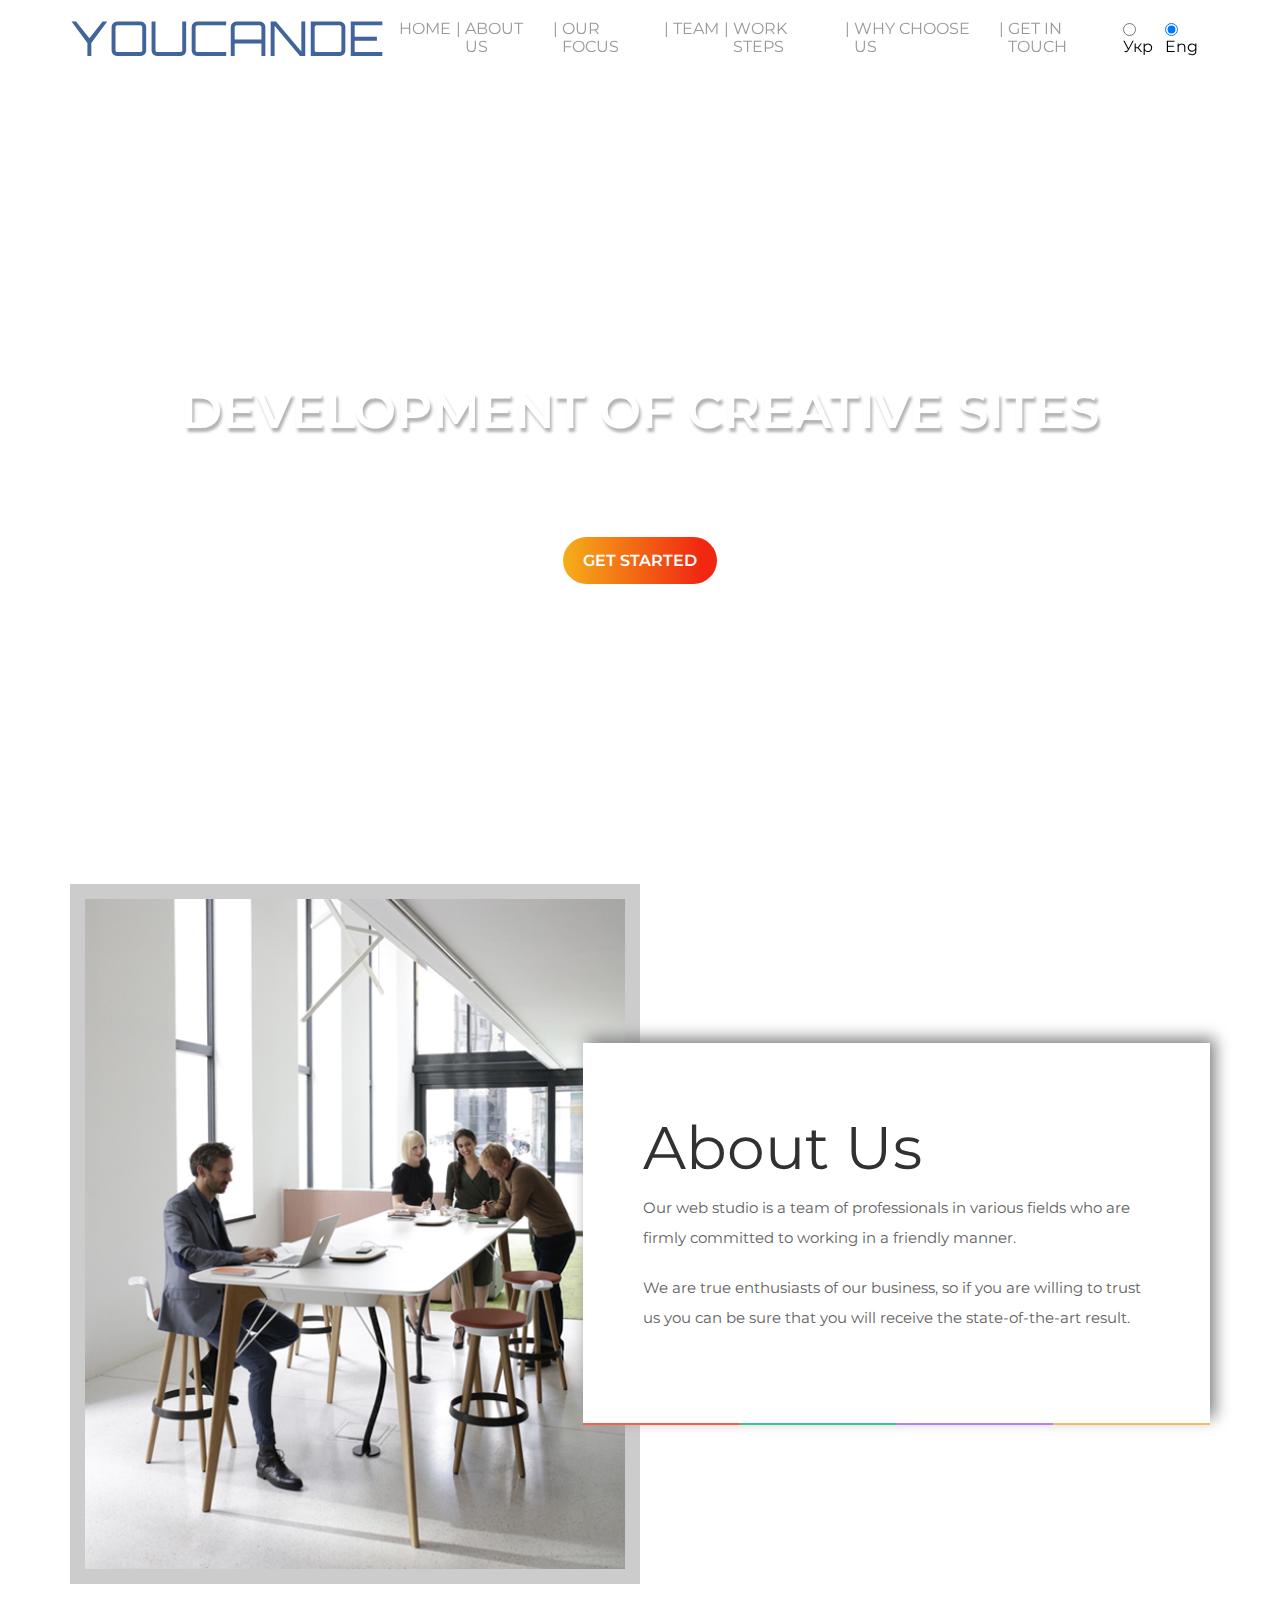
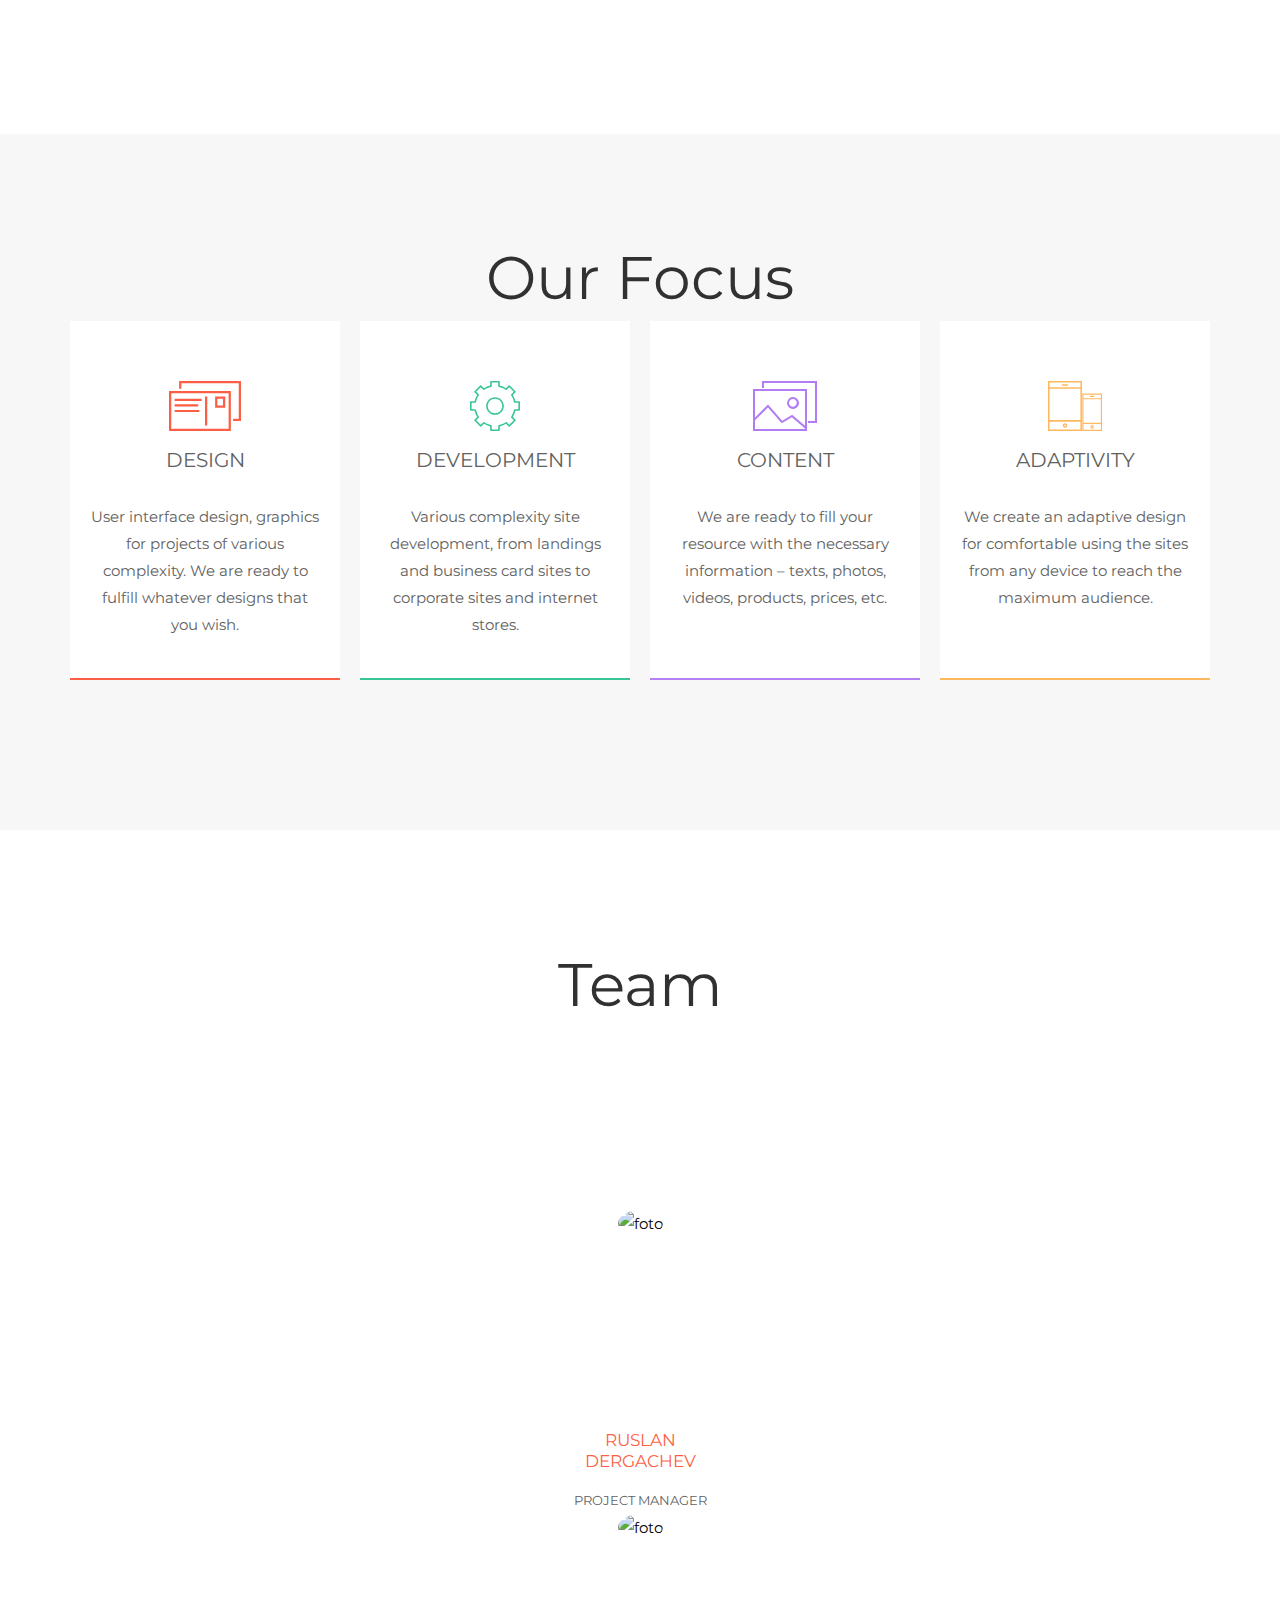
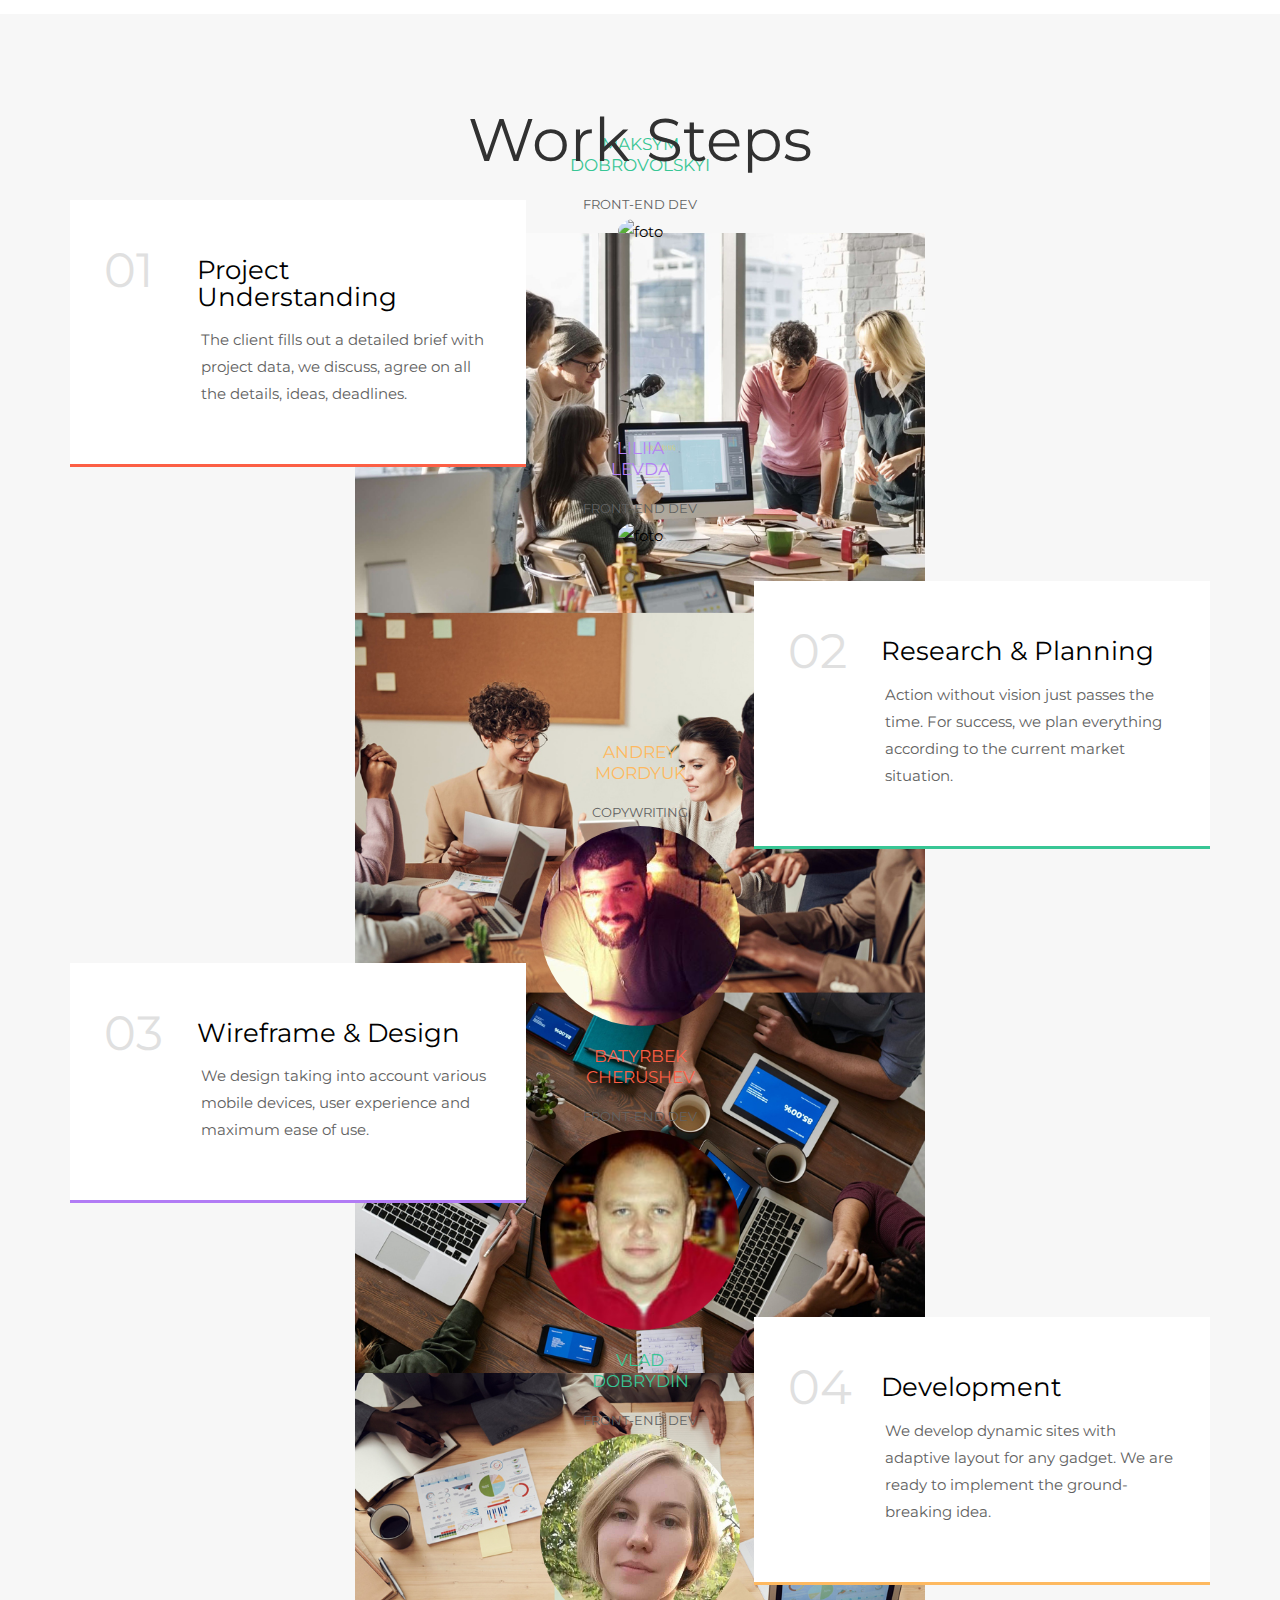
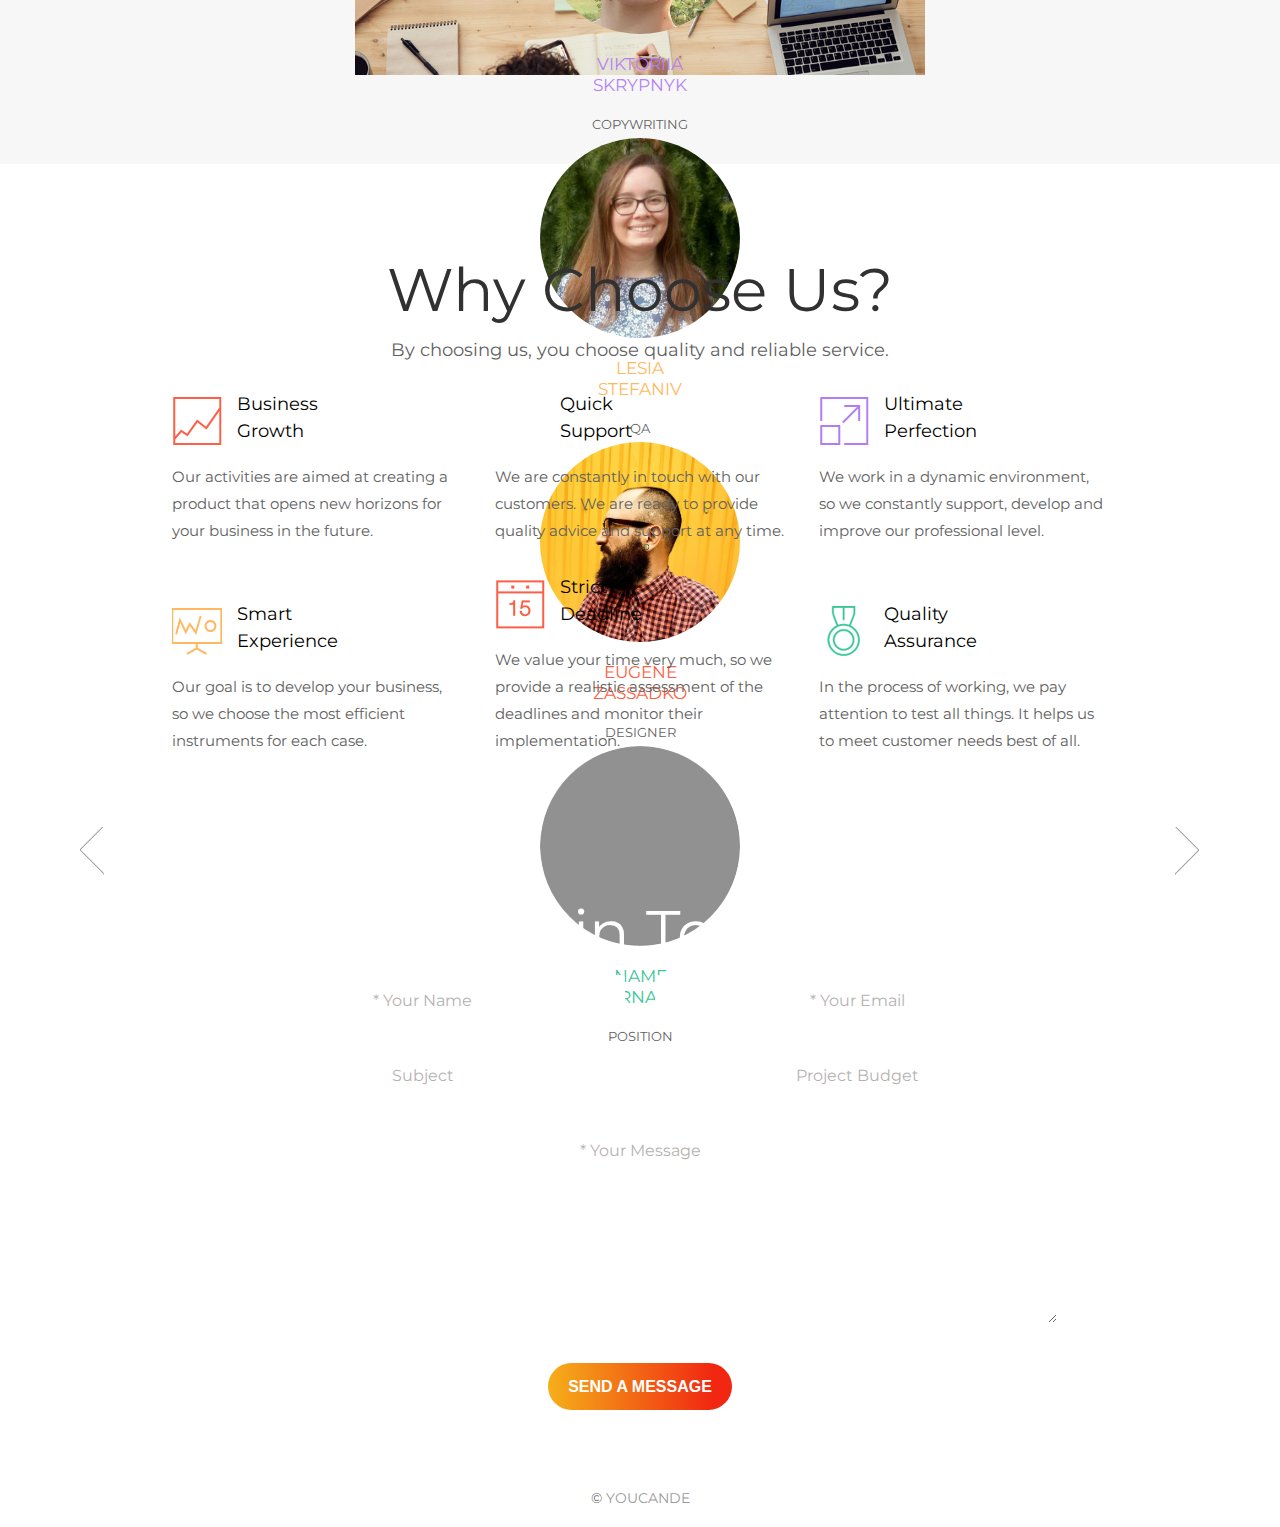
==== index.html @ f986f2fe "fix 0003 font-family capitalize" ====
<!DOCTYPE html>
<html lang="en">

<head>
  <meta charset="UTF-8" />
  <meta name="viewport" content="width=device-width, initial-scale=1.0" />
  <meta http-equiv="X-UA-Compatible" content="ie=edge" />
  <title>YOUCANDE</title>
  <link rel="shortcut icon" href="favicon.ico" type="images/x-icon">
  <link rel="apple-touch-icon" sizes="180x180" href="mobile_icons/apple-touch-icon.png">
  <!-- <link rel="icon" type="image/png" sizes="32x32" href="mobile_icons/favicon-32x32.png">
  <link rel="icon" type="image/png" sizes="16x16" href="mobile_icons/favicon-16x16.png"> -->
  <link rel="manifest" href="site.webmanifest">
  <link href="https://fonts.googleapis.com/css2?family=Orbitron&display=swap" rel="stylesheet">
  <link href="https://fonts.googleapis.com/css2?family=Montserrat:wght@400;600;700&display=swap" rel="stylesheet">  <link rel="stylesheet" href="css/reset.css" />
  <link rel="stylesheet" href="css/slick.css" />
  <link rel="stylesheet" href="css/style.css" />
  <link rel="stylesheet" href="css/media.css" />
</head>

<body>
  <div class="wrapper">
    <div class="content page-content">
      <header class="header">
        <div class="container">
          <div class="header__body">
            <a href="#home" class="header__logo">YOUCANDE</a>
            <div class="header__burger">
              <span></span>
            </div>
            <nav class="header__menu">
              <ul class="header__list">
                <div class="about__right__rainbow header__list--rainbow">
                  <div class="rinbow__row"></div>
                  <div class="rinbow__row"></div>
                  <div class="rinbow__row"></div>
                  <div class="rinbow__row"></div>
                </div>
                <li>
                  <a href="#home" class="header__link">
                    HOME
                  </a>
                </li>
                <li>
                  <a href="#about" class="header__link">
                    ABOUT US
                  </a>
                </li>
                <li>
                  <a href="#focus" class="header__link">
                    OUR FOCUS
                  </a>
                </li>
                <li>
                  <a href="#team" class="header__link">
                    TEAM
                  </a>
                </li>
                <li>
                  <a href="#worksteps" class="header__link">
                    WORK STEPS
                  </a>
                </li>
                <li>
                  <a href="#select" class="header__link">
                    WHY CHOOSE US
                  </a>
                </li>
                <li>
                  <a href="#order" class="header__link">
                    GET IN TOUCH
                  </a>
                </li>
                <label><input class="lang" type="radio" value="ua" name="lang">Укр</label>
                <label><input class="lang" type="radio" value="eng" name="lang" checked>Eng</label>
              </ul>
            </nav>
            <!-- <div class="changeLang">
                <select name="lang" id="">
                <option value="eng" selected>EN</option>
                <option value="ua">UA</option>
              </select> 
            </div> -->
          </div>
        </div>
      </header>
      <!-- ========================Home=============================================================================== -->
      <div class="home" id="home">
        <div class="home-container container">
          <div class="home-title">
            Development of creative Sites
          </div>
          <div class="home-button">
            <span class="started" data-name="order">get started</span>
          </div>
        </div>
      </div>
      <!-- ========================Home-End=============================================================================== -->

      <!-- ========================AboutUs (Ifenkiul)=============================================================================== -->
      <div class="about" id="about">
        <div class="container">
          <div class="about__row">
            <section class="about__left">
            </section>
            <section class="about__right">
              <div class="about__right__container">
                <div class="about__right__container-text">
                  <h2 class="title" data-js="about-title">About Us</h2>
                  <p data-js="about-p">Our web studio is a team of professionals in various fields who are firmly
                    committed to working in a friendly manner.</p>
                  <p data-js="about-p">We are true enthusiasts of our business, so if you are willing to trust us you
                    can be sure that you will receive the state-of-the-art result.</p>
                </div>
              </div>
              <div class="about__right__rainbow">
                <div class="rinbow__row"></div>
                <div class="rinbow__row"></div>
                <div class="rinbow__row"></div>
                <div class="rinbow__row"></div>
              </div>
            </section>
          </div>
        </div>
      </div>
      <!-- ========================AboutUs-End (Ifeniul)============================================================================ -->
      <!-- ========================OurFocus============================================================================ -->
      <div class="focus" id="focus">
        <div class="container">
          <div class="focus__top">
            <h2 class="title" data-js="focus-title">Our Focus</h2>
            <!--            <p>We understand your requirement and provide quality works.</p>-->
          </div>
          <div class="focus__bottom">
            <section class="focus__bottom-item first">
              <div class="focus__bottom-photo">
                <img src="img/focus_01.svg" alt="Focus image">
              </div>
              <h3>DESIGN</h3>
              <p>User interface design, graphics for projects of various complexity. We are ready to fulfill whatever
                designs that you wish.</p>
            </section>
            <section class="focus__bottom-item second">
              <div class="focus__bottom-photo">
                <img src="img/focus_02.svg" alt="Focus image">
              </div>
              <h3>DEVELOPMENT</h3>
              <p>Various complexity site development, from landings and business card sites to corporate sites and
                internet stores.</p>
            </section>
            <section class="focus__bottom-item third">
              <div class="focus__bottom-photo">
                <img src="img/focus_03.svg" alt="Focus image">
              </div>
              <h3>CONTENT</h3>
              <p>We are ready to fill your resource with the necessary information – texts, photos, videos, products,
                prices, etc.</p>
            </section>
            <section class="focus__bottom-item forth">
              <div class="focus__bottom-photo">
                <img src="img/focus_04.svg" alt="Focus image">
              </div>
              <h3>ADAPTIVITY</h3>
              <p>We create an adaptive design for comfortable using the sites from any device to reach the maximum
                audience.</p>
            </section>
          </div>
        </div>
      </div>
      <!-- ========================OurFocus-End============================================================================ -->

      <!-- ========================Team==================================================================================== -->
      <div class="team" id="team">
        <div class="container">
          <div class="team__inner">
            <div class="team__inner-title title">Team</div>
            <!-- <div class="team__inner-slog">SLOGAN SLOGAN SLOGAN SLOGAN SLOGAN SLOGAN SLOGAN SLOGAN</div> -->
          </div>
          <div class="slider__team">
            <div class="slider__team-item">
              <div class="slider__team-foto"><img src="img/team/PM-Ruslan.jpg" width="200" height="200" alt="foto">
              </div>
              <div class="slider__team-name slider__team-name-red">
                <div class="slider__team-name--firstname">Ruslan</div>
                <div class="slider__team-name--surname">Dergachev</div>
              </div>
              <div class="slider__team-position">project manager</div>
            </div>
            <div class="slider__team-item">
              <div class="slider__team-foto"><img src="img/team/fed-Maksym.jpg" width="200" height="200" alt="foto">
              </div>
              <div class="slider__team-name slider__team-name-green">
                <div class="slider__team-name--firstname">Maksym</div>
                <div class="slider__team-name--surname">Dobrovolskyi</div>
              </div>
              <div class="slider__team-position">front-end dev</div>
            </div>
            <div class="slider__team-item">
              <div class="slider__team-foto"><img src="img/team/fed-Liliia.jpg" width="200" height="200" alt="foto">
              </div>
              <div class="slider__team-name slider__team-name-purple">
                <div class="slider__team-name--firstname">Liliia</div>
                <div class="slider__team-name--surname">Levda</div>
              </div>
              <div class="slider__team-position">front-end dev</div>
            </div>
            <div class="slider__team-item">
              <div class="slider__team-foto"><img src="img/team/cpw-Andrey_Mordyuk.jpg" width="200" height="200"
                  alt="foto"></div>
              <div class="slider__team-name slider__team-name-orange">
                <div class="slider__team-name--firstname">Andrey</div>
                <div class="slider__team-name--surname">Mordyuk</div>
              </div>
              <div class="slider__team-position">copywriting</div>
            </div>
            <div class="slider__team-item">
              <div class="slider__team-foto"><img src="img/team/fed-BATYRBEK_CHERUSHEV.jpg" width="200" height="200"
                  alt="foto"></div>
              <div class="slider__team-name slider__team-name-red">
                <div class="slider__team-name--firstname">BATYRBEK</div>
                <div class="slider__team-name--surname">CHERUSHEV</div>
              </div>
              <div class="slider__team-position">front-end dev</div>
            </div>
            <div class="slider__team-item">
              <div class="slider__team-foto"><img src="img/team/fed-Vlad_Dobrydin.jpg" width="200" height="200"
                  alt="foto"></div>
              <div class="slider__team-name slider__team-name-green">
                <div class="slider__team-name--firstname">Vlad</div>
                <div class="slider__team-name--surname">Dobrydin</div>
              </div>
              <div class="slider__team-position">front-end dev</div>
            </div>
            <div class="slider__team-item">
              <div class="slider__team-foto"><img src="img/team/cpw-Viktoria_Sk.jpg" width="200" height="200"
                  alt="foto"></div>
              <div class="slider__team-name slider__team-name-purple">
                <div class="slider__team-name--firstname">VIKTORIIA</div>
                <div class="slider__team-name--surname">SKRYPNYK</div>
              </div>
              <div class="slider__team-position">copywriting</div>
            </div>
            <div class="slider__team-item">
              <div class="slider__team-foto"><img src="img/team/qa-Lesia_Stefaniv.jpg" width="200" height="200"
                  alt="foto"></div>
              <div class="slider__team-name slider__team-name-orange">
                <div class="slider__team-name--firstname">Lesia</div>
                <div class="slider__team-name--surname">Stefaniv</div>
              </div>
              <div class="slider__team-position">qa</div>
            </div>
            <div class="slider__team-item">
              <div class="slider__team-foto"><img src="img/team/des-Eugène_Zassadko.jpg" width="200" height="200"
                  alt="foto"></div>
              <div class="slider__team-name slider__team-name-red">
                <div class="slider__team-name--firstname">Eugène</div>
                <div class="slider__team-name--surname">Zassadko</div>
              </div>
              <div class="slider__team-position">designer</div>
            </div>
            <div class="slider__team-item">
              <div class="slider__team-foto"><img src="img/team/team_foto.png" width="200" height="200" alt="foto">
              </div>
              <div class="slider__team-name slider__team-name-green">
                <div class="slider__team-name--firstname">NAME</div>
                <div class="slider__team-name--surname">SURNAME</div>
              </div>
              <div class="slider__team-position">POSITION</div>
            </div>
          </div>
          <div class="slick-arrow">
            <button class="button-arrow-prev">
            </button>
            <button class="button-arrow-next">
            </button>
          </div>
        </div>
      </div>
      <!-- ========================Team-End================================================================================= -->

      <!-- ========================WorkSteps================================================================================= -->
      <div class="worksteps bg_grey_fon">
        <div class="container">
          <h2 class="title" data-js="step-title">Work Steps</h2>
          <!--          <p>We understand your requirement and provide quality works.</p>-->
          <div class="ws_content">
            <div class="text_blocks">
              <div class="wrap_tb bg1" id="worksteps">
                <picture>
                  <source srcset="img/compressed/workSt_1-min.jpg" media="(max-width:991.98px)">
                  <img src="img/workSt_1.jpg" />
                </picture>
                <div class="block b_red centBlock">
                  <div class="numb left blockMobile stepNumbMobile">01</div>
                  <div class="title_bl right blockMobile">Project Understanding</div>
                  <div class="clearfix"></div>
                  <div class="descr right">
                    The client fills out a detailed brief with project data, we discuss, agree on all the details,
                    ideas, deadlines.
                  </div>
                  <div class="clearfix"></div>
                </div>
              </div>
              <div class="clearfix"></div>
              <div class="wrap_tb bg2">
                <picture>
                  <source srcset="img/compressed/workSt_2-min.jpg" media="(max-width:991.98px)">
                  <img src="img/workSt_2.jpg" />
                </picture>
                <div class="block right b_green centBlock">
                  <div class="numb left blockMobile stepNumbMobile">02</div>
                  <div class="title_bl right blockMobile">Research & Planning</div>
                  <div class="clearfix"></div>
                  <div class="descr right">
                    Action without vision just passes the time. For success, we plan everything according to the current
                    market situation.
                  </div>
                  <div class="clearfix"></div>
                </div>
              </div>
              <div class="clearfix"></div>
              <div class="wrap_tb bg3">
                <picture>
                  <source srcset="img/compressed/workSt_3-min.jpg" media="(max-width:991.98px)">
                  <img src="img/workSt_3.jpg" />
                </picture>
                <div class="block b_blue centBlock">
                  <div class="numb left blockMobile stepNumbMobile">03</div>
                  <div class="title_bl right blockMobile">Wireframe & Design</div>
                  <div class="clearfix"></div>
                  <div class="descr right">
                    We design taking into account various mobile devices, user experience and maximum ease of use.
                  </div>
                  <div class="clearfix"></div>
                </div>
              </div>
              <div class="clearfix"></div>
              <div class="wrap_tb bg4">
                <picture>
                  <source srcset="img/compressed/workSt_4-min.jpg" media="(max-width:991.98px)">
                  <img src="img/workSt_4.jpg" />
                </picture>
                <div class="block right b_orange centBlock">
                  <div class="numb left blockMobile stepNumbMobile">04</div>
                  <div class="title_bl right blockMobile">Development</div>
                  <div class="clearfix"></div>
                  <div class="descr right">
                    We develop dynamic sites with adaptive layout for any gadget. We are ready to implement the
                    ground-breaking idea.
                  </div>
                  <div class="clearfix"></div>
                </div>
                <div class="clearfix"></div>
              </div>
            </div>
          </div>
        </div>
      </div>
      <!-- ========================WorkSteps-End============================================================================= -->

      <!-- ========================WhySelectUs=============================================================================== -->
      <div class="worksteps" id="select">
        <div class="container">
          <h2 class="title" data-js="select-title">Why Choose Us?</h2>
          <p data-js="select-description">By choosing us, you choose quality and reliable service.</p>
          <div class="why_content">
            <div class="blockW">
              <div class="icon bgBsn"></div>
              <div class="titleW">Business<br />Growth</div>
              <div class="clearfix"></div>
              <div class="descrW">
                Our activities are aimed at creating a product that opens new horizons for your business in the future.
              </div>
            </div>
            <div class="blockW">
              <div class="icon bgUnl"></div>
              <div class="titleW">Quick<br />Support</div>
              <div class="clearfix"></div>
              <div class="descrW">
                We are constantly in touch with our customers. We are ready to provide quality advice and support at any
                time.
              </div>
            </div>
            <div class="blockW">
              <div class="icon bgUlt"></div>
              <div class="titleW">Ultimate<br />Perfection</div>
              <div class="clearfix"></div>
              <div class="descrW">
                We work in a dynamic environment, so we constantly support, develop and improve our professional level.
              </div>
            </div>
            <div class="blockW">
              <div class="icon bgSmr"></div>
              <div class="titleW">Smart<br />Experience</div>
              <div class="clearfix"></div>
              <div class="descrW">
                Our goal is to develop your business, so we choose the most efficient instruments for each case.
              </div>
            </div>
            <div class="blockW">
              <div class="icon bgStr"></div>
              <div class="titleW">Strict<br />Deadline</div>
              <div class="clearfix"></div>
              <div class="descrW">
                We value your time very much, so we provide a realistic assessment of the deadlines and monitor their
                implementation.
              </div>
            </div>
            <div class="blockW">
              <div class="icon bgAwr"></div>
              <div class="titleW">Quality<br />Assurance</div>
              <div class="clearfix"></div>
              <div class="descrW">
                In the process of working, we pay attention to test all things. It helps us to meet customer needs best
                of all.
              </div>
            </div>
          </div>
        </div>
      </div>
      <!-- ========================WhySelectUs-End=========================================================================== -->

      <!-- ========================GetinTouch================================================================================ -->
      <div class="order" id="order">
        <div class="order-container">
          <div class="order-title title">
            Get in Touch
          </div>
          <!--
          <div class="order-description">
            We understand your requirement and provide quality works.
          </div>
          -->
          <div class="form-block">
            <div class="error-form hidden">
              Please try again later
            </div>
            <form name="orderForm">
              <div class="form-item-container">
                <input type="text" placeholder="* Your Name" id="name" class="form-item" required />
                <span class="error-input-add">This field is required</span>
              </div>
              <div class="form-item-container">
                <input type="email" placeholder="* Your Email" id="email" class="form-item" required />
                <span class="error-input-add">This field is required</span>
              </div>
              <div class="form-item-container d-none">
                <input type="text" placeholder="Subject" id="subject" class="form-item" />
              </div>
              <div class="form-item-container d-none">
                <input type="text" placeholder="Project Budget" id="budget" class="form-item" />
              </div>
              <div class="form-item-container message">
                <textarea class="form-message" placeholder="* Your Message" id="message" required></textarea>
                <span class="error-input-add">This field is required</span>
              </div>
              <input type="submit" value="send a message" class="button _submit" />
            </form>
            <div class="form-sent">
              <span data-js="form-sent">Thanks for contacting. <br>We will contact you shortly.</span>
            </div>
          </div>
        </div>
      </div>
      <!-- ========================Get in Touch-End============================================================================ -->

      <!-- ========================Footer=================================================================================== -->
    </div>
    <footer class="footer">
      <div class="container">
        <div class="footer__inner">
          <div class="footer__inner-logo">
            &copy; <a href="#home">YOUCANDE</a>
          </div>
        </div>
      </div>
    </footer>
  </div>
  <!-- ========================Footer-End=============================================================================== -->

  <script src="https://ajax.googleapis.com/ajax/libs/jquery/3.4.1/jquery.min.js"></script>
  <script src="js/slick.min.js"></script>
  <script src="js/main.js"></script>
</body>

</html>
---- css/style.css ----
@import url("https://fonts.googleapis.com/css2?family=Noto+Sans+KR&display=swap");

:root {
  --color-focus-red: #fc5f45;
  --color-focus-green: #38c695;
  --color-focus-purple: #b480f5;
  --color-focus-orange: #feb960;
}

html {
  box-sizing: border-box;
}

*,
*::before,
*::after {
  box-sizing: inherit;
}

/* ========================================  */
* {
  margin: 0;
  padding: 0;
}

html,
body {
  height: 100%;
}

.wrapper {
  display: flex;
  flex-direction: column;
  min-height: 100%;
}

.content {
  flex: 1 0 auto;
}

.footer {
  flex: 0 0 auto;
}

/* =====================================  */

body {
  font-family: "Montserrat", sans-serif;
  line-height: 27px;
  font-size: 15px;
}

a {
  color: #999999;
  display: inline-block;
  text-decoration: none;
}

ul {
  list-style: none;
  margin: 0;
  padding: 0;
}

/* li {
  display: inline-block;
} */
.container {
  max-width: 1170px;
  margin: 0 auto;
  padding: 0 15px;
}
.title{
  font-size: 30px;
}
@media (min-width: 768px) {
  .title{
    font-size: 36px;
  }
}
@media (min-width: 960px) {
  .title{
    font-size: 60px;
  }
}
/* ======Header===== */

.header {
  position: fixed;
  width: 100%;
  top: 0;
  left: 0;
  z-index: 9999;
}

.header::before {
  content: "";
  position: absolute;
  top: 0;
  left: 0;
  width: 100%;
  height: 100%;
  /* background-color: #fff; IFENKIUL 7.07.2020*/
  background-color: rgba(255, 255, 255, 0.9); /*IFENKIUL 7.07.2020 */
  z-index: 2;
}

.header__body {
  position: relative;
  display: flex;
  justify-content: space-between;
  height: 75px;
  align-items: center;
}

.header__list {
  font-size: 16px;
  text-transform: capitalize;
  line-height: 18px;
  font-weight: 400;
  display: flex;
  position: relative;
  z-index: 2;
}

.about__right__rainbow.header__list--rainbow {
  display: none;
}

.header__list li {
  position: relative;
  /* margin-left: 25px; */
  padding-left: 14px;
}

.header__list li + li::before {
  content: "|";
  color: #999999;
  position: absolute;
  left: 5px;
}

.header__list a {
  transition: all 0.5s;
}

.header__list a:hover {
  color: #333333;
}

.header__logo {
  color: #40649b;
  font-size: 48px;
  font-family: "Orbitron", sans-serif;
  font-weight: 400;
  position: relative;
  z-index: 3;
}
.changeLang {
  display: flex;
  z-index: 3;
}
.changeLang select {
  border: 1px solid #ccc;
  background-color: #999;
  font-family: "Montserrat", sans-serif;
  font-size: 15px;
  color: #fff;
  width: 100%;
  border-radius: 4px;
  -webkit-appearance: none;
  -moz-appearance: none;
  appearance: none;
}
.header__link.selected {
  color: #40649b;
}
.header__burger {
  display: none;
}

/* ======Header-End===== */

/* ======Home===== */
.home {
  background-image: url(../img/compressed//testBlur.jpg);
  background-repeat: no-repeat;
  background-size: cover;
  background-position: center;
  padding: 100px 0;
  box-sizing: border-box;
  margin-top: 75px;
}
.home-backIm {
  animation: blurImage 0.8s ease-in-out;
  background-image: url("../img/home.png");
}

@media screen and (max-width: 991.98px) {
  .home-backIm {
    background-image: url(../img/compressed/home-min.png);
  }
}
@keyframes blurImage {
  0% {
    opacity: 0.5;
  }
  100% {
    opacity: 1;
  }
}
.home-container {
  display: flex;
  flex-direction: column;
  align-items: center;
  position: relative;
}

.home-title {
  font-size: 20px;
  line-height: 72px;
  font-weight: 600;
  text-transform: uppercase;
  color: #ffffff;
  margin-bottom: 30px;
  text-align: center;
  text-shadow: 2px 4px 3px rgba(0, 0, 0, 0.3);
}

.home-button {
  width: 100%;
  display: flex;
  cursor: pointer;
}

.started {
  -moz-appearance: none;
  -webkit-appearance: none;
  font-size: 16px;
  font-weight: 600;
  text-transform: uppercase;
  color: #ffffff;
  text-decoration: none;
  padding: 5px 15px;
  background-image: linear-gradient(
    to right,
    #f5af19 0%,
    #f12711 45%,
    #f12711 55%,
    #f5af19 100%
  );
  background-size: 200% auto;
  border: none;
  border-radius: calc(47px / 2);
  margin: 0 auto;
  transition: background 0.7s;
  outline: none;
}

.started:hover,
.started:focus {
  background-position: right center;
}

.started:active {
  background-color: #e22203;
}

/* ======Home-End===== */

/*----------------------- ABOUT -----------------------------IFENKIUL*/
.about {
  padding: 25px 0;
}

.about__row {
  display: -webkit-box;
  display: -ms-flexbox;
  display: flex;
  -webkit-box-orient: vertical;
  -webkit-box-direction: normal;
  -ms-flex-direction: column;
  flex-direction: column;
}

.about__left {
  display: -webkit-box;
  display: -ms-flexbox;
  display: flex;
  height: 500px;
  background-color: transparent;
  background-image: url("../img/aboutUs.png");
  background-repeat: no-repeat;
  background-size: cover;
  background-position: center center;
  -webkit-box-align: center;
  -ms-flex-align: center;
  align-items: center;
  border: 15px solid #cccccc;
}
@media screen and (max-width: 991.98px) {
  .about__left {
    background-image: url(../img/compressed/aboutUs-min.png);
  }
}

.about__right {
  display: -webkit-box;
  display: -ms-flexbox;
  display: flex;
  -webkit-box-orient: vertical;
  -webkit-box-direction: normal;
  -ms-flex-direction: column;
  flex-direction: column;
  -webkit-box-pack: center;
  -ms-flex-pack: center;
  justify-content: center;
  text-align: left;
}

.about__right__container {
  background-color: #ffffff;
  -webkit-box-sizing: border-box;
  box-sizing: border-box;
  -webkit-box-shadow: 5px 5px 15px gray;
  box-shadow: 5px 5px 15px gray;
  width: 100%;
  font-size: 24px;
  padding: 25px 10px;
  display: -webkit-box;
  display: -ms-flexbox;
  display: flex;
  text-align: center;
}

.about__right__container-text {
  font-size: 15px;
  font-weight: 400;
  color: #616161;
  line-height: 30px;
}

.about__right__container-text h2 {
  /*font-size: 25px;*/
  margin-bottom: 20px;
  color: #313131;
  font-weight: 400;
}

.about__right__container-text p {
  margin-bottom: 20px;
}

.about__right__container-text p:last-child {
  margin-bottom: 0;
}

.about__right__rainbow {
  align-self: flex-end;
  width: 100%;
  height: 2px;
  display: -ms-grid;
  display: grid;
  -ms-grid-columns: 1fr 1fr 1fr 1fr;
  grid-template-columns: 1fr 1fr 1fr 1fr;
}

.about__right__rainbow div:nth-child(1) {
  background-color: var(--color-focus-red);
}

.about__right__rainbow div:nth-child(2) {
  background-color: var(--color-focus-green);
}

.about__right__rainbow div:nth-child(3) {
  background-color: var(--color-focus-purple);
}

.about__right__rainbow div:nth-child(4) {
  background-color: var(--color-focus-orange);
}

/*----------------------- ABOUT END-----------------------------IFENKIUL*/

/*------------------------ FOCUS----------------------------- IFENKIUL*/
.focus {
  background-color: #f7f7f7;
  padding: 25px 0;
}

.focus__top {
  text-align: center;
}

.focus__top h2 {
  /*font-size: 25px;*/
  font-weight: 400;
  margin-bottom: 15px;
  color: #313131;
}

.focus__top p {
  font-size: 100%;
  font-weight: 400;
  color: #616161;
  margin-bottom: 20px;
}

.focus__bottom {
  display: -webkit-box;
  display: -ms-flexbox;
  display: flex;
  -ms-flex-wrap: wrap;
  flex-wrap: wrap;
}

.focus__bottom-item {
  width: 100%;
  margin-bottom: 20px;
  background-color: white;
  text-align: center;
  padding: 20px 40px 40px;
}

.focus__bottom-item h3 {
  font-size: 135%;
  font-weight: 400;
  margin-bottom: 15px;
  color: #616161;
  margin-top: 15px;
}

.focus__bottom-item p {
  color: #616161;
  font-weight: 400;
  font-size: 100%;
}

.focus__bottom-photo {
  height: 50px;
  display: -webkit-box;
  display: -ms-flexbox;
  display: flex;
  -webkit-box-align: end;
  -ms-flex-align: end;
  align-items: flex-end;
}

.focus__bottom-photo img {
  height: 40px;
  margin: 0 auto;
}

.focus__bottom-item.first {
  border-bottom: 2px solid var(--color-focus-red);
}

.focus__bottom-item.second {
  border-bottom: 2px solid var(--color-focus-green);
}

.focus__bottom-item.third {
  border-bottom: 2px solid var(--color-focus-purple);
}

.focus__bottom-item.forth {
  border-bottom: 2px solid var(--color-focus-orange);
}

/*------------------------ FOCUS----------------------------- IFENKIUL*/
/* ======Team===== */
.team {
  height: 784px;
}
.team__inner {
  align-items: center;
  text-align: center;
}
.team__inner-title {
  padding-top: 115px;
  /*font-size: 60px;*/
  line-height: 80px;
  margin-bottom: 185px;
  color: #313131;
}

/* .team__inner-slog {
  font-size: 18px;
  color: #616161;
  margin-bottom: 220px;
} */
.slider__team {
  /* max-width: 1060px; */
  margin: 0 auto;
  padding: 0 40px;
}
.slick-track {
  display: flex;
}
.slider__team-item {
  text-align: center;
}
.slider__team-foto {
  width: 200px;
  height: 200px;
  margin: 0 auto 20px;
}
.slider__team-foto img {
  align-items: center;
  border-radius: 50%;
}
.slider__team-name-red {
  color: var(--color-focus-red);
}
.slider__team-name-green {
  color: var(--color-focus-green);
}
.slider__team-name-purple {
  color: var(--color-focus-purple);
}
.slider__team-name-orange {
  color: var(--color-focus-orange);
}
.slider__team-name {
  text-transform: uppercase;
  font-size: 17px;
  line-height: 21px;
  margin-bottom: 15px;
}
.slider__team-position {
  color: #616161;
  font-size: 13px;
  text-transform: uppercase;
}
.slick-arrow {
  position: relative;
}
.slick-arrow:before {
  display: none;
}
button {
  outline: none;
}
.button-arrow-prev {
  background-image: url(../img/team/arrow-left.png);
  background-repeat: no-repeat;
  background-color: transparent;
  position: absolute;
  border: none;
  outline: none;
  height: 48px;
  width: 45px;
  left: 10px;
  bottom: 175px;
  cursor: pointer;
  /* padding-left: 26px; */
}
.button-arrow-next {
  background-image: url(../img/team/arrow-right.png);
  background-repeat: no-repeat;
  background-color: transparent;
  position: absolute;
  border: none;
  outline: none;
  height: 48px;
  width: 45px;
  bottom: 175px;
  right: -10px;
  margin: 0;
  cursor: pointer;
}

/* ======Team-End===== */

/* Begin======================== Work Steps and Why Select Us ============================= vdobrydin */

.worksteps {
  text-align: center;
  padding-top: 7%;
  padding-bottom: 7%;
}

.bg_grey_fon {
  background-color: #f7f7f7;
}

.worksteps h2 {
  /*font-size: 400%;*/
  line-height: 1.2;
  color: #313131;
  font-weight: normal;
}

.worksteps p {
  margin: 1% 0;
  color: #616161;
  font-size: 120%;
}

.ws_content {
  margin-top: 5%;
  background-image: url("../img/workSteps-all.jpg");
  background-repeat: no-repeat;
  background-position-x: center;
  background-position-y: top;
  background-size: 50% auto;
}

.ws_content .img_cont {
  width: 41%;
  margin: auto auto;
  line-height: 0;
}

.img_cont img {
  width: 100%;
}

.ws_content .text_blocks {
  position: relative;
  top: -33px;
}

.ws_content .block {
  width: 40%;
  background-color: white;
  padding: 5% 3% 5% 3%;
  margin: 5% 0;
}

.block .numb {
  font-size: 320%;
  color: #e0e0e0;
}

.block .title_bl {
  font-size: 175%;
  width: 76%;
  text-align: left;
}

.block .descr {
  width: 75%;
  text-align: left;
  margin-top: 4%;
  color: #616161;
}

.b_red {
  border-bottom: 3px solid #fc5f45;
}

.b_green {
  border-bottom: 3px solid #38c695;
}

.b_blue {
  border-bottom: 3px solid #b27cf5;
}

.b_orange {
  border-bottom: 3px solid #feb960;
}

.left {
  float: left;
}

.right {
  float: right;
}

.clearfix::after {
  content: "";
  clear: both;
  display: table;
}

.why_content {
  margin: auto auto;
}

.why_content .blockW {
  display: inline-block;
  width: 28%;
  min-width: 230px;
  padding: 15px;
}

.blockW .icon {
  display: inline-block;
  width: 50px;
  height: 50px;
  float: left;
  position: relative;
  top: 5px;
}

.blockW .titleW {
  display: inline-block;
  font-size: 120%;
  text-align: left;
  float: left;
  margin-left: 15px;
}

.blockW .descrW {
  color: #616161;
  text-align: left;
  margin-top: 18px;
}

.bgBsn {
  background: url("../img/icon_business.png") no-repeat;
}

.bgUnl {
  background: url("../img/icon_unlimited.png") no-repeat;
}

.bgUlt {
  background: url("../img/icon_ultimate.png") no-repeat;
}

.bgSmr {
  background: url("../img/icon_smart.png") no-repeat;
}

.bgStr {
  background: url("../img/icon_strict.png") no-repeat;
}

.bgAwr {
  background: url("../img/icon_award.png") no-repeat;
}

.wrap_tb img {
  display: none;
}
/* End======================== Work Steps and Why Select Us ============================= vdobrydin */

/* ======Order-GetinTouch===== */
.order {
  background-image: url("../img/getInTouch.png");
  background-repeat: no-repeat;
  background-attachment: fixed;
  background-size: cover;
  padding: 30px 10px;
  box-sizing: border-box;
}
@media screen and (max-width: 991.98px) {
  .order {
    background-image: url("../img/compressed/getInTouch-min.png");
  }
}

.order-container {
  width: 94%;
  margin: 0 3%;
  position: relative;
}

.order-title {
  color: #fff;
  font-size: 30px;
  margin-bottom: 30px;
  text-align: center;
}

.order-description {
  font-size: 12px;
  margin-bottom: 10px;
  text-align: center;
  color: #fff;
}

.order form {
  font-size: 0;
  text-align: center;
  color: #666666;
}

.sent form {
  display: none;
}

.sent .form-sent {
  display: block;
}

.form-sent {
  display: none;
  max-width: 300px;
  margin: 0 auto;
  text-align: center;
  font-size: 16px;
  color: #fff;
  border: 1px solid #fff;
  padding: 20px;
  transform: skewX(25deg);
}

.form-sent span {
  transform: skewX(-25deg);
  display: block;
}

.form-item,
.form-message {
  padding: 14px 0;
  text-align: center;
  border-radius: 4px;
  outline: none;
  border: 2px solid transparent;
  color: #666666;
  font-size: 16px;
  font-family: "Montserrat", sans-serif;
}

.form-item::placeholder,
.form-message::placeholder {
  color: #b6b2b2;
}
.form-item-container {
  position: relative;
  margin-bottom: 24px;
}
.form-item-container.message {
  margin-bottom: 12px;
}
.d-none {
  display: none;
}
.error-input-add {
  position: absolute;
  display: none;
  font-size: 12px;
  background-color: red;
  right: 0;
  left: 0;
  top: calc(100% - 17px);
  color: white;
  border-radius: 0 0 4px 4px;
}
.error-input:not(:focus) + .error-input-add {
  display: block;
}
.message .error-input-add {
  top: calc(100% - 42px);
}
.error-input {
  border: 2px solid red;
}

.error-form {
  color: red;
  padding-bottom: 10px;
  text-align: center;
}

.hidden {
  display: none;
}

.form-item:focus,
.form-message:focus {
  border: 2px solid #191970;
}

input:-webkit-autofill,
input:-webkit-autofill:hover,
input:-webkit-autofill:focus,
input:-webkit-autofill,
textarea:-webkit-autofill,
textarea:-webkit-autofill:hover,
textarea:-webkit-autofill:focus,
select:-webkit-autofill,
select:-webkit-autofill:hover,
select:-webkit-autofill:focus {
  -webkit-text-fill-color: #666666;
  -webkit-box-shadow: 0 0 0px 1000px transparent inset;
  transition: background-color 5000s ease-in-out 0s;
  background: -webkit-linear-gradient(
    top,
    rgba(255, 255, 255, 0) 0%,
    rgba(0, 174, 255, 0.04) 50%,
    rgba(255, 255, 255, 0) 51%,
    rgba(0, 174, 255, 0.03) 100%
  );
}

.form-item {
  width: 100%;
}
.form-message {
  width: 100%;
  height: 200px;
}

.order .button {
  font-size: 16px;
  line-height: 27px;
  font-weight: 600;
  text-transform: uppercase;
  color: #ffffff;
  text-decoration: none;
  padding: 5px 15px;
  background-image: linear-gradient(
    to right,
    #f5af19 0%,
    #f12711 45%,
    #f12711 55%,
    #f5af19 100%
  );
  background-size: 200% auto;
  border: none;
  border-radius: calc(47px / 2);
  margin: 0 auto;
  transition: background 0.7s;
  outline: none;
  cursor: pointer;
}

.order .button:hover,
.order .button:focus {
  background-position: right center;
}

.order .button:active {
  background-color: #e22203;
}

/* ======Order-GetinTouch-End===== */
/* ======Footer===== */

.footer__inner {
  text-align: center;
  padding: 15px 0;
}

.footer__inner-logo {
  font-size: 14px;
  line-height: 27px;
  color: #666666;
}
.footer__inner-logo a:hover,
.footer__inner-logo a:focus {
  color: #444444;
}
.footer__inner-logo a:active {
  color: #111111;
}

/* ======Footer-End===== */
---- css/media.css ----
@media (max-width: 1070px) {
  /* Header */
  .header__logo {
    font-size: 38px;
  }
  .header__list li {
    font-size: 14px;
  }
  .header__body{
    height: 60px;
  }
  .home{
    margin-top: 60px;
  }
  /* Header-End */
}
@media (max-width: 959px) {
  /* Header */
  
  /* Header-End */

  /* Team */

.team {
  height: 720px;
}
.team__inner-title {
    padding-top: 100px;
    margin-bottom: 100px;
}
  /* Team-End */

}
@media (max-width: 930px) {
  /* Header */
  .header__logo {
    font-size: 32px;
  }
  .header__list li {
    font-size: 12px;
  }
  .header__body {
    height: 50px;
  }
  .home {
    margin-top: 50px;
  }

  /* Header-End */
}
@media (max-width: 860px) {
  /* Header */
  .header__logo {
    font-size: 20px;
  }
  .header__list li {
    font-size: 11px;
  }

  /* Header-End */
}
@media (max-width: 768px) {
  /* Header-burger */
  body.lock {
    overflow: hidden;
  }
  .header__body {
    height: 80px; /*50px*/
  }
  .header__logo {
    font-size: 48px; /*32px*/
  }
  .header__burger {
    display: block;
    position: relative;
    width: 60px; /*30px*/
    height: 45px; /*20px*/
    position: relative;
    z-index: 3;
  }
  .header__burger span {
    position: absolute;
    background-color: #40649b;
    width: 100%;
    height: 5px; /*2px*/
    left: 0;
    top: 20px; /*9px*/
    transition: all 0.5s;
  }
  .header__burger::before,
  .header__burger::after {
    content: "";
    background-color: #40649b;
    position: absolute;
    width: 100%;
    height: 5px;
    left: 0;
    transition: all 0.5s;
  }
  .header__burger::before {
    top: 0;
  }
  .header__burger::after {
    bottom: 0;
  }
  .header__burger.active span {
    transform: scale(0);
  }
  .header__burger.active::before {
    transform: rotate(-135deg);
    top: 20px; /*9px*/
  }
  .header__burger.active::after {
    transform: rotate(135deg); 
    bottom: 20px; /*9px*/
  }
  .header__menu {
    position: fixed;
    transition: all 0.5s;
    top: -100%;
    left: 0;
    width: 100%;
    overflow: auto;
    height: 100%;
    background-color: #fff;
    /* background-image: url(../img/burger-image.jpg); */
    /* background-repeat: no-repeat; */
    background-size: cover;
    background-position: center;
    opacity: 0.95;
    /* background-color: #fff; */
    padding: 70px 10px 20px 20px;
  }
  .header__menu.active {
    top: 0;
  }
  .header__list {
    display: block;
    padding-top: 30px;
  }
  .about__right__rainbow.header__list--rainbow{
    display: grid;
    position: absolute;
    top: 10px;
  }
  .header__list li + li::before {
    display: none;
  }
  .header__list li {
    margin: 0 0 20px 0;
    padding-left: 0;
  }
  .header__link {
    font-size: 24px;
    color: #999999 ;
  }
  .header__link.selected{
    color: #40649b;
  }
  .changeLang{
    display: none;
  }
  .home {
    margin-top: 80px;
  }
  /* Header-burgerEnd */

  /* Team */
 
  .team {
    height: 474px;
  }
  .team__inner-title {
    /*font-size: 36px;*/
    line-height: 36px;
    padding-top: 63px;
    margin-bottom: 28px;
  }
  .slider__team{
    padding: 0;
  }
  .slick-arrow {
    display: none;
  }

  /* Team-End */
}

@media (max-width: 500px) {
  /* Header */
  .header__logo {
    font-size: 36px;
  }
  .header__body {
    height: 60px; /*50px*/
  }
  .header__burger{
    width: 45px;
    height: 30px;
  }
  .header__burger span{
    top: 13px;
    height: 4px;
  }
  .header__burger::before,
  .header__burger::after{
    height: 4px;
  }
  .header__burger.active::before{
    top: 13px;
  }
  .header__burger.active::after{
    bottom: 13px;
  }
  .header__list{
    padding-top: 10px;
  }
  .about__right__rainbow.header__list--rainbow{
    top: -10px;
  }
  .home {
    margin-top: 60px;
  }
    /* Header-End */
  /* Team */
  .team {
    height: 400px;
  }
  .team__inner-title{
    padding-top: 35px;
    /*font-size: 27px;*/
    line-height: 28px;
    margin-bottom: 18px;
  }
  .slick-list {
    overflow: hidden;
  }
  .slider__team-item {
    opacity: .4;;
  }
  .slider__team-item.slick-center {
    transition: all .3s ease .3s;
    opacity: 1;
  }
  .slider__team-foto {
    margin: 0 10px 30px;
  }
  /* .slick-arrow {
    display: block;
  } */
  /* Team-End */

}

@media (max-width: 321px) {
  /* Header-burger */
  .header__logo {
    font-size: 30px;
  }
  .header__body {
    height: 50px;
  }
  .header__burger{
    width: 35px;
    height: 25px;
  }
  .header__burger span{
    top: 11px;
  }
  .header__burger.active::before{
    top: 10px;
  }
  .header__burger.active::after{
    bottom: 10px;
  }
  .header__list{
    padding-top: 0;
  }
  .about__right__rainbow.header__list--rainbow{
    top: -20px;
  }
  .header__link {
    font-size: 18px;
  }
  /* Header-burgerEnd */

  /* Home */
  .home {
    margin-top: 50px; /* Maksim - to prevent the Home block from overriding the menu*/
  }
  .home-title{
    font-size: 17px;
  }
  /* Home-End */
}

@media (min-width: 768px) {

  /* Home */
  .home {
    padding: 180px 0 130px;
  }
  .home-title{
    font-size: 36px;
    margin-bottom: 50px;
  }
  .started{
    padding: 10px 20px;
  }
  /* Home End */

  /* About Us */
  .about {
    padding: 50px 0 150px;
  }

  .about__row {
    -webkit-box-orient: horizontal;
    -webkit-box-direction: normal;
    -ms-flex-direction: row;
    flex-direction: row;
  }

  .about__left {
    width: 70%;
    height: 700px;
  }

  .about__right {
    margin-left: -30%;
    width: 70%;
    margin-bottom: -60%;
  }

  .about__right__container {
    padding: 20px 50px;
    -webkit-box-shadow: 5px -5px 15px gray;
    box-shadow: 5px -5px 15px gray;
    text-align: left;
  }

  .about__right__container-text h2 {
    margin-bottom: 15px;
  }
  /* About Us ENd */

  /* Focus */
  .focus {
    padding: 50px 0;
  }

  .focus__bottom-item {
    width: 36%;
    margin-right: 7%;
    margin-left: 7%;
    padding: 50px 20px;
  }

  .focus__bottom-item:last-child {
    margin-right: 7%;
    margin-left: 7%;
  }

  .focus__bottom-item h3 {
    margin-bottom: 30px;
  }

  .focus__bottom-photo img {
    height: 50px;
  }
  /* Focus ENd */

  /* Order */
  .order {
    padding: 60px 10px;
  }
  .order-title {
    font-size: 36px;
  }
  .order-description {
    margin-bottom: 30px;
    font-size: 16px;
  }
  .d-none{
    display: inline-block;
  }
  .form-item-container {
    display: inline-block;
    width: calc((100% - 30px) / 2);
  }
  .order .button {
    padding: 10px 20px;
  }
  .form-item-container:nth-child(2n-1) {
    margin-right: 30px;
  }
  .form-item-container.message{
    width: 100%;
    margin-right: 0;
    margin-bottom: 24px;
  }
  /* Order End */
}

@media (min-width: 960px) {
  /* Home */
  .home {
    padding: 300px 0 200px;
  }
  .home-title {
    margin-bottom: 90px;
    font-size: 50px;
    padding: 0 50px;
  }
  /* Home End */

  /* About Us */
  .about {
    padding: 100px 0 150px;
  }
  .about__left {
    width: 50%;
  }
  .about__right {
    margin-bottom: 0;
    width: 55%;
    margin-left: -5%;
  }
  .about__right__container {
    padding: 90px 60px;
  }
  .about__right__container-text h2 {
    margin-bottom: 30px;
  }

  /* About Us ENd */

  /* Focus */
  .focus {
    padding: 130px 0;
  }

  .focus h2 {
    margin-bottom: 30px;
  }

  .focus__top p {
    font-size: 120%;
    margin-bottom: 70px;
  }

  .focus__bottom {
    display: -webkit-box;
    display: -ms-flexbox;
    display: flex;
  }

  .focus__bottom-item {
    width: calc((100% - 60px) / 4);
    margin-right: 20px;
    margin-left: 0;
    padding: 60px 20px 40px;
  }

  .focus__bottom-item:last-child {
    margin-left: 0;
    margin-right: 0;
  }
  /* Focus ENd */

  /* Order */
  .order {
    padding: 60px 5px;
  }
  .order-container {
    width: 66%;
    margin: 0 auto;
  }
  .order-title {
    font-size: 60px;
  }
  .order-description {
    font-size: 18px;
    margin-bottom: 70px;
  }
  /* Order End */
}

/* Begin======================== Work Steps and Why Select Us ============================= vdobrydin */
  
  @media (max-width: 991.98px) {

  .block .title_bl {
    font-size: 150%;
	word-wrap: normal;
  }  
	  
	.ws_content {
	background-size: 100% auto; 
  }
  
  .centBlock {
	float: none;
	clear: both !important;
    margin: 0 auto !important;  
  }
  
  .ws_content .text_blocks {
    top: 0;
  }
  
  .ws_content {
	background-image: none;
  }
  
  .ws_content .block {
    width: 55%;
  }
  
  .ws_content .wrap_tb {
	  background-repeat: no-repeat;
	  background-size: 100% auto; 
	  padding: 15% 0;
  }
  
  
  .ws_content .wrap_tb.bg1 {
	  background-image: url("../img/workSt_1.jpg");
  }
  
  .ws_content .wrap_tb.bg2 {
	  background-image: url("../img/workSt_2.jpg");
  }
  
  .ws_content .wrap_tb.bg3 {
	  background-image: url("../img/workSt_3.jpg");
  }
  
  .ws_content .wrap_tb.bg4 {
	  background-image: url("../img/workSt_4.jpg");
  }
  
  .why_content .blockW {
    width: 40%;
  }

  
  .worksteps p {
	font-size: 18px;  
  }
 }

@media (max-width: 767.98px) {
  .ws_content .wrap_tb {
    padding: 0 0 5% 0;
  }
  
  .why_content .blockW {
    width: 60%;
}

.ws_content .block {
    width: 100%;
}

.ws_content .wrap_tb {
    background-image: none !important;
}

.wrap_tb img {
	display: block;
	width: 100%;
  
}

.blockMobile {
	float: none !important;
	display: inline-block;
}

.block .title_bl {
	width: auto !important;
}

.block .descr {
    width: auto; 
    text-align: center;
}

.stepNumbMobile {
	position: relative;
    top: 18px;
    left: -20px;
}
.block .descr {
	margin-top: 6%;
}
.worksteps {
    padding-top: 3%;
    padding-bottom: 3%;
  }

  
  .worksteps p {
	font-size: 16px;  
  }
}
/* End======================== Work Steps and Why Select Us ============================= vdobrydin */
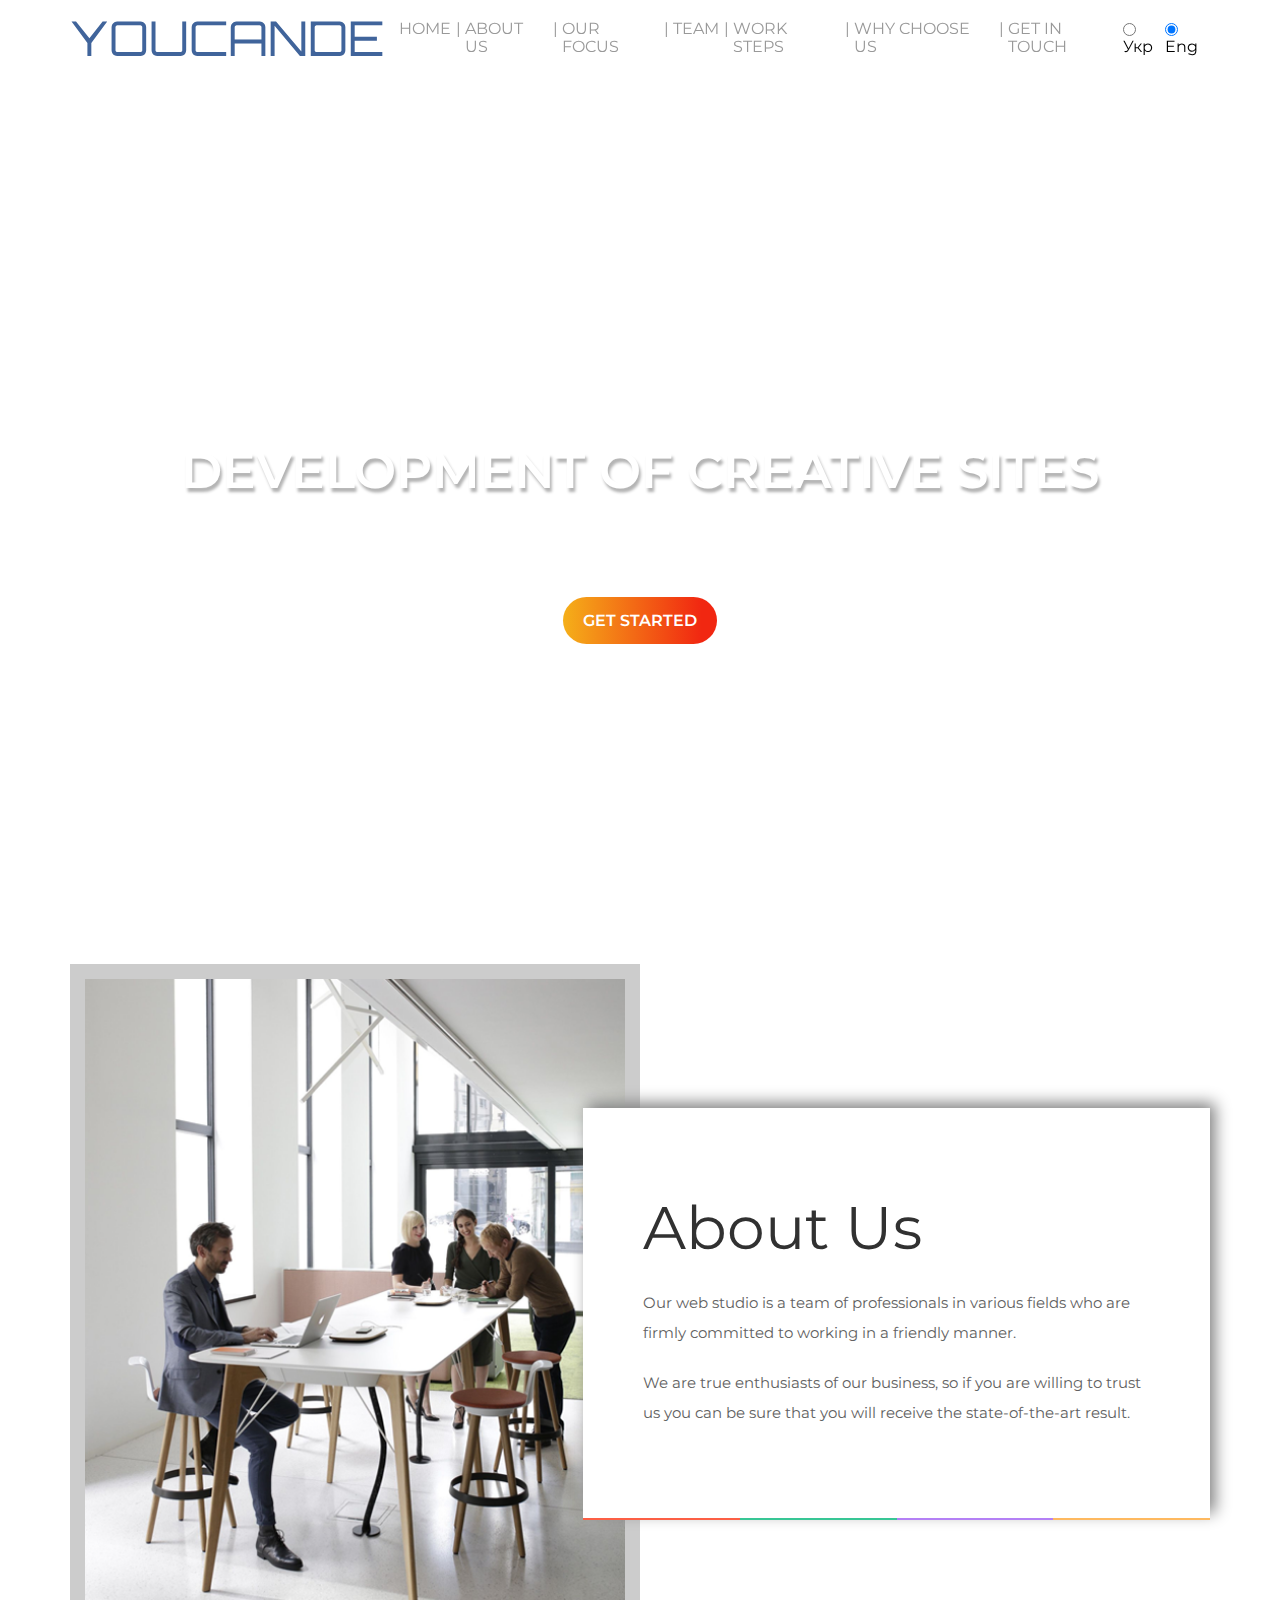
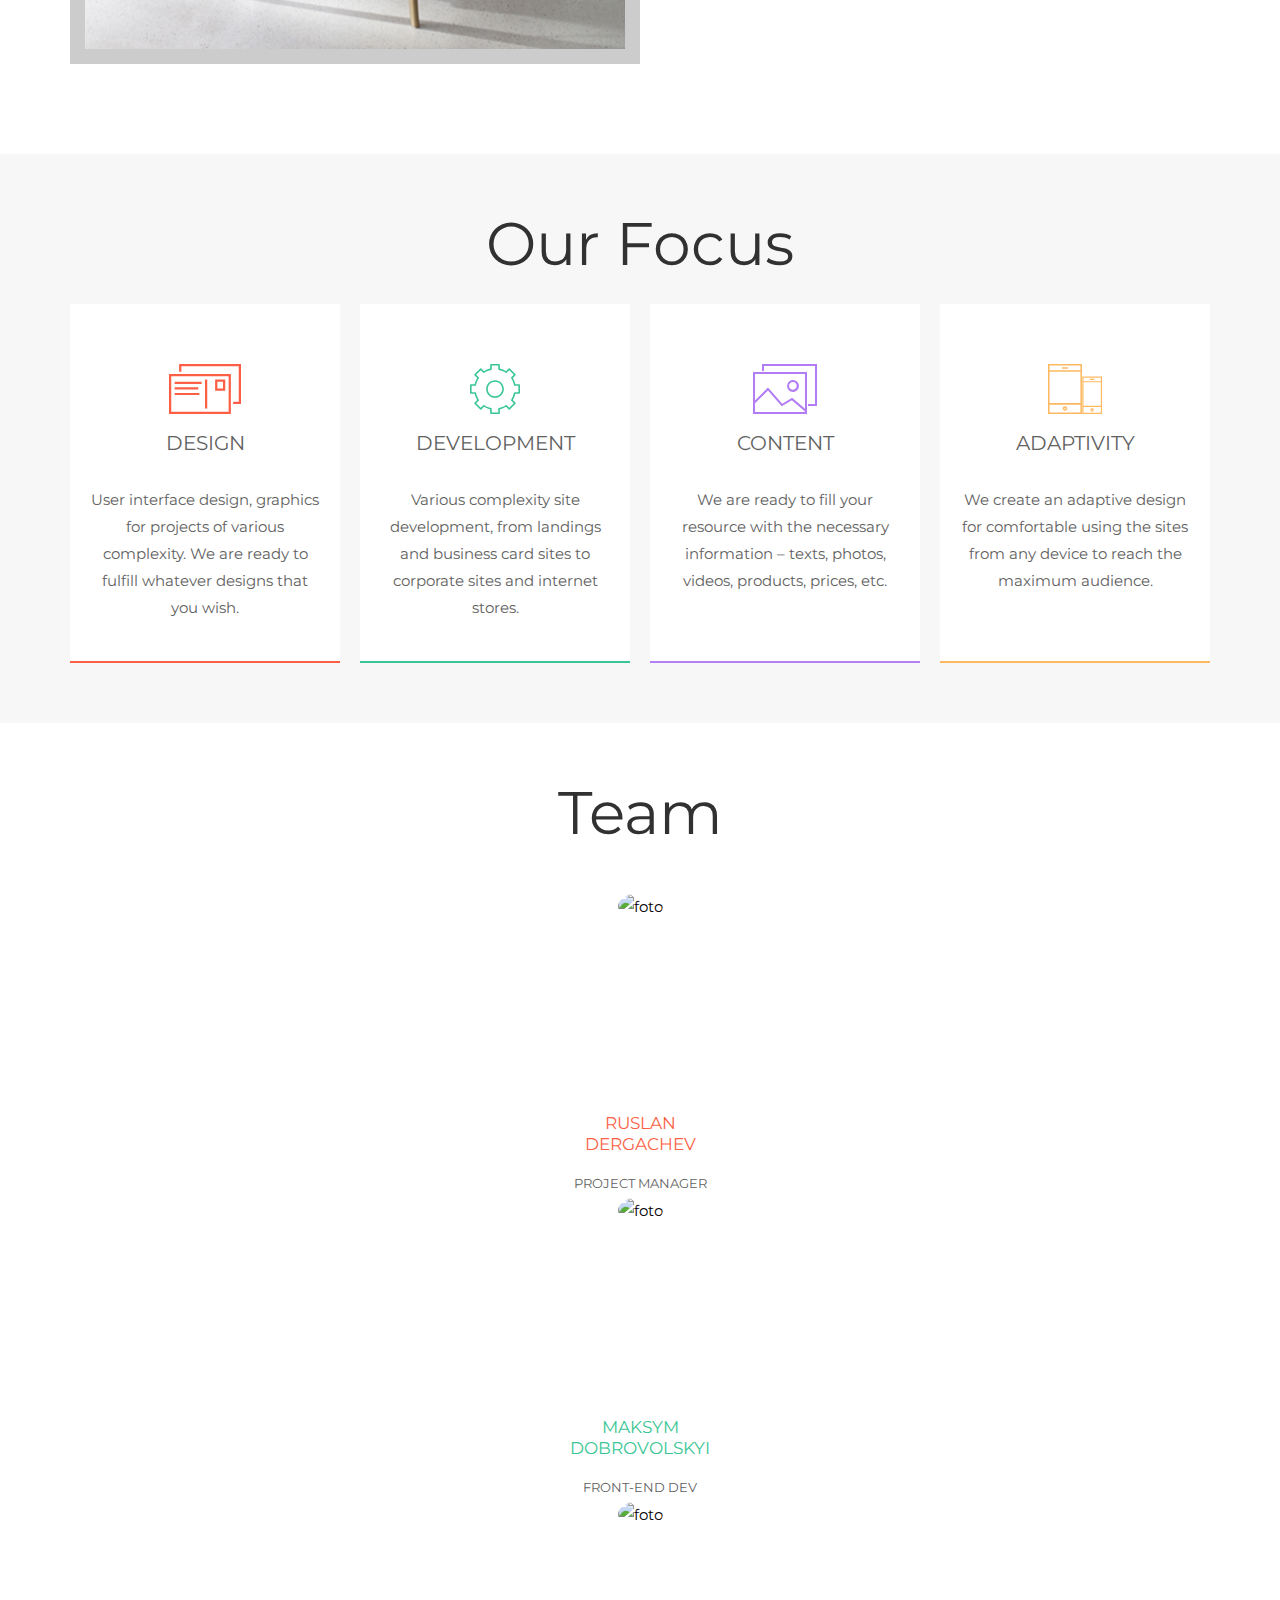
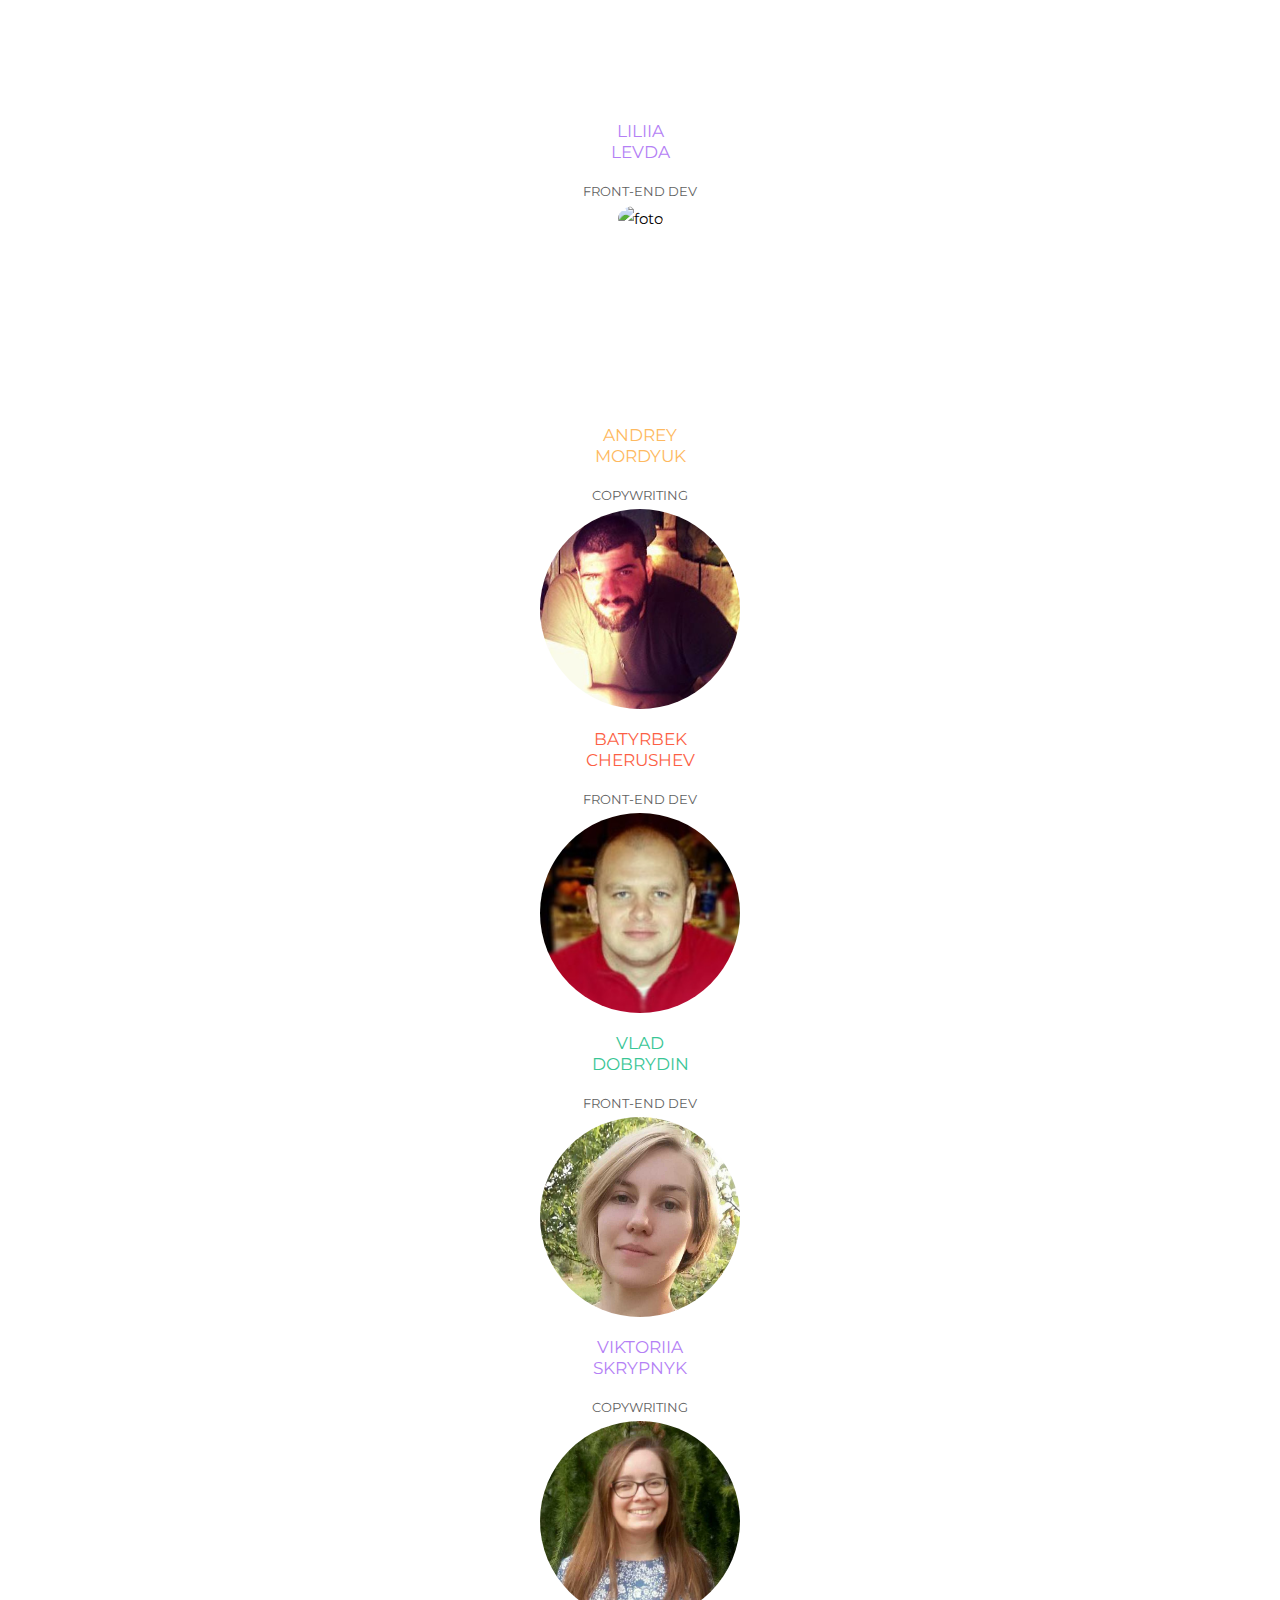
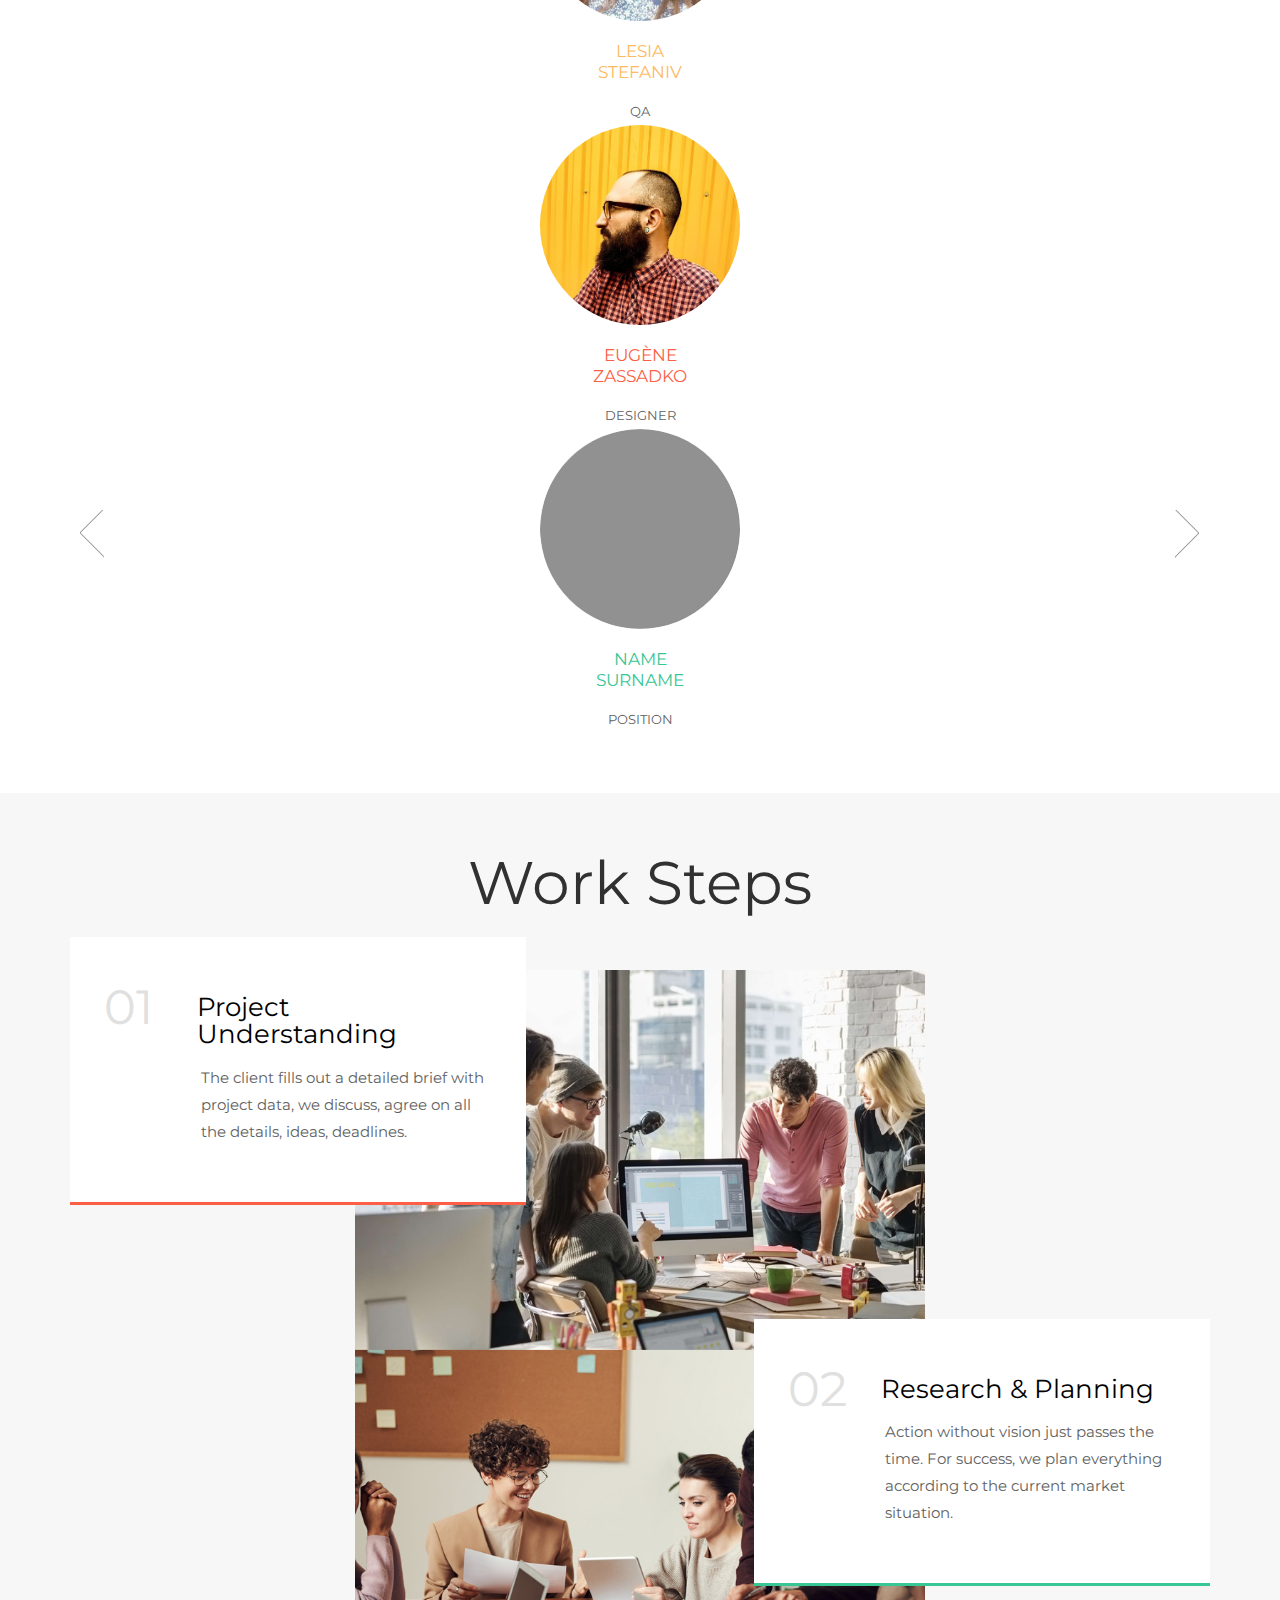
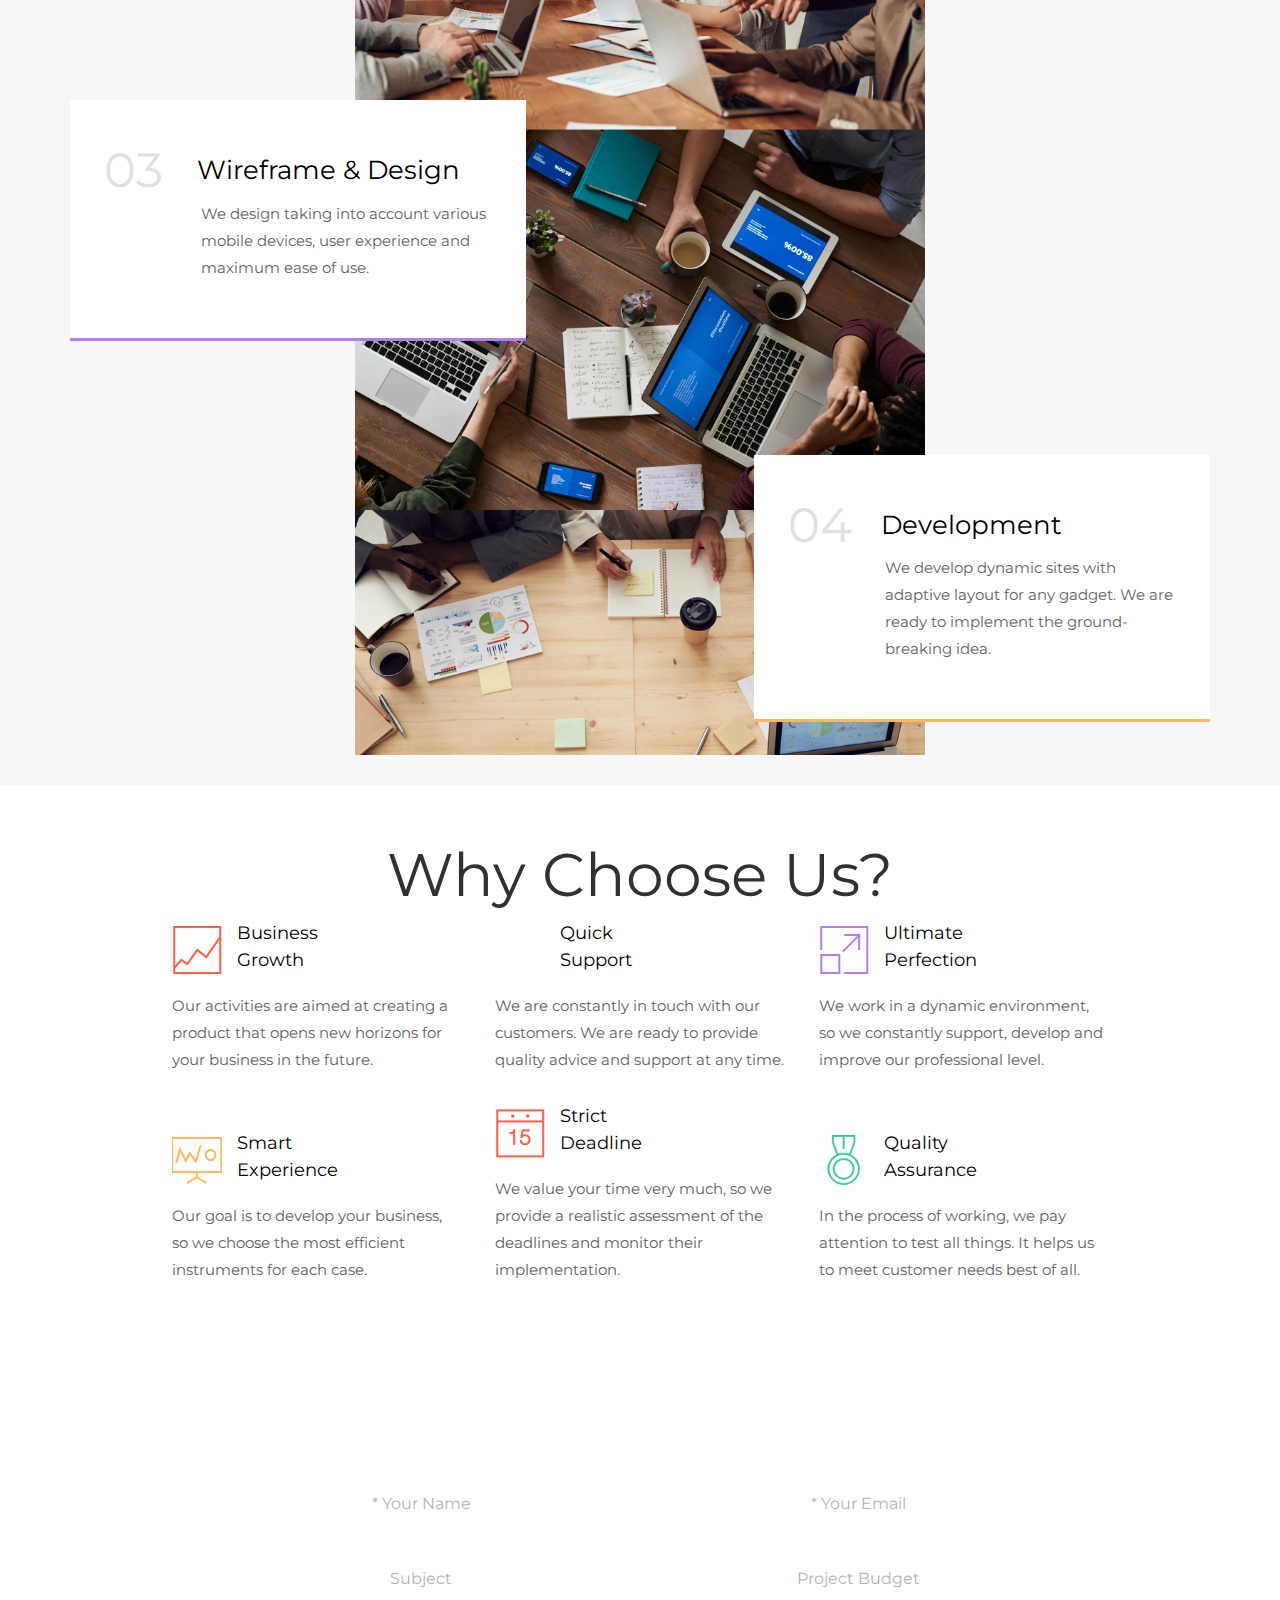
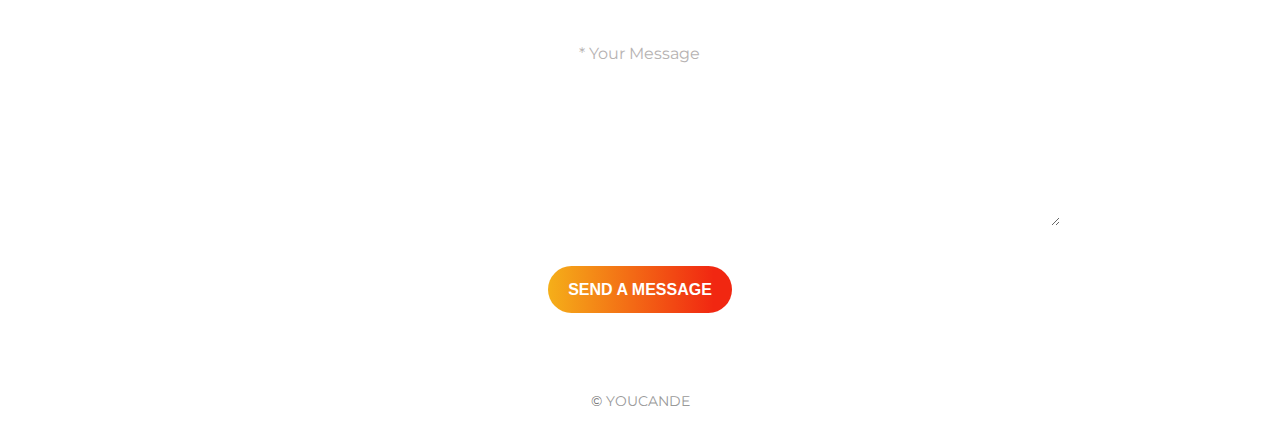
==== commit ad391428: "fix upgrade" ====
--- a/index.html
+++ b/index.html
@@ -129,7 +129,6 @@
         <div class="container">
           <div class="focus__top">
             <h2 class="title" data-js="focus-title">Our Focus</h2>
-            <!--            <p>We understand your requirement and provide quality works.</p>-->
           </div>
           <div class="focus__bottom">
             <section class="focus__bottom-item first">
@@ -174,7 +173,6 @@
         <div class="container">
           <div class="team__inner">
             <div class="team__inner-title title">Team</div>
-            <!-- <div class="team__inner-slog">SLOGAN SLOGAN SLOGAN SLOGAN SLOGAN SLOGAN SLOGAN SLOGAN</div> -->
           </div>
           <div class="slider__team">
             <div class="slider__team-item">
@@ -282,7 +280,6 @@
       <div class="worksteps bg_grey_fon">
         <div class="container">
           <h2 class="title" data-js="step-title">Work Steps</h2>
-          <!--          <p>We understand your requirement and provide quality works.</p>-->
           <div class="ws_content">
             <div class="text_blocks">
               <div class="wrap_tb bg1" id="worksteps">
@@ -362,7 +359,7 @@
       <div class="worksteps" id="select">
         <div class="container">
           <h2 class="title" data-js="select-title">Why Choose Us?</h2>
-          <p data-js="select-description">By choosing us, you choose quality and reliable service.</p>
+<!--          <p data-js="select-description">By choosing us, you choose quality and reliable service.</p>-->
           <div class="why_content">
             <div class="blockW">
               <div class="icon bgBsn"></div>
@@ -426,11 +423,6 @@
           <div class="order-title title">
             Get in Touch
           </div>
-          <!--
-          <div class="order-description">
-            We understand your requirement and provide quality works.
-          </div>
-          -->
           <div class="form-block">
             <div class="error-form hidden">
               Please try again later
--- a/css/style.css
+++ b/css/style.css
@@ -68,10 +68,38 @@
 .container {
   max-width: 1170px;
   margin: 0 auto;
+  padding: 30px 15px;
+}
+.header .container,
+.footer .container{
+  max-width: 1170px;
+  margin: 0 auto;
   padding: 0 15px;
 }
+.worksteps .container{
+  padding: 30px 15px 16px;
+}
+@media (min-width: 768px) {
+  .container{
+    padding: 60px 15px;
+  }
+  .about .container{
+    padding-bottom: 90px;
+  }
+  .worksteps .container{
+    padding: 60px 15px;
+  }
+}
+@media (min-width: 960px) {
+  .worksteps .container{
+    padding: 60px 15px 30px;
+  }
+}
+
 .title{
   font-size: 30px;
+  line-height: 1;
+  text-transform: capitalize;
 }
 @media (min-width: 768px) {
   .title{
@@ -270,7 +298,7 @@
 
 /*----------------------- ABOUT -----------------------------IFENKIUL*/
 .about {
-  padding: 25px 0;
+  /*padding: 25px 0;*/
 }
 
 .about__row {
@@ -386,7 +414,7 @@
 /*------------------------ FOCUS----------------------------- IFENKIUL*/
 .focus {
   background-color: #f7f7f7;
-  padding: 25px 0;
+  /*padding: 25px 0;*/
 }
 
 .focus__top {
@@ -466,22 +494,19 @@
 
 .focus__bottom-item.forth {
   border-bottom: 2px solid var(--color-focus-orange);
+  margin-bottom: 0;
 }
 
 /*------------------------ FOCUS----------------------------- IFENKIUL*/
 /* ======Team===== */
 .team {
-  height: 784px;
 }
 .team__inner {
   align-items: center;
   text-align: center;
 }
 .team__inner-title {
-  padding-top: 115px;
-  /*font-size: 60px;*/
-  line-height: 80px;
-  margin-bottom: 185px;
+  margin-bottom: 50px;
   color: #313131;
 }
 
@@ -577,8 +602,6 @@
 
 .worksteps {
   text-align: center;
-  padding-top: 7%;
-  padding-bottom: 7%;
 }
 
 .bg_grey_fon {
@@ -586,8 +609,6 @@
 }
 
 .worksteps h2 {
-  /*font-size: 400%;*/
-  line-height: 1.2;
   color: #313131;
   font-weight: normal;
 }
@@ -628,6 +649,9 @@
   padding: 5% 3% 5% 3%;
   margin: 5% 0;
 }
+.wrap_tb:last-child .block{
+  margin-bottom: 0;
+}
 
 .block .numb {
   font-size: 320%;
@@ -746,7 +770,7 @@
   background-repeat: no-repeat;
   background-attachment: fixed;
   background-size: cover;
-  padding: 30px 10px;
+  padding: 30px 0;
   box-sizing: border-box;
 }
 @media screen and (max-width: 991.98px) {
--- a/css/media.css
+++ b/css/media.css
@@ -22,11 +22,10 @@
   /* Team */
 
 .team {
-  height: 720px;
+
 }
 .team__inner-title {
-    padding-top: 100px;
-    margin-bottom: 100px;
+
 }
   /* Team-End */
 
@@ -168,13 +167,8 @@
   /* Team */
  
   .team {
-    height: 474px;
   }
   .team__inner-title {
-    /*font-size: 36px;*/
-    line-height: 36px;
-    padding-top: 63px;
-    margin-bottom: 28px;
   }
   .slider__team{
     padding: 0;
@@ -224,13 +218,9 @@
     /* Header-End */
   /* Team */
   .team {
-    height: 400px;
   }
   .team__inner-title{
-    padding-top: 35px;
-    /*font-size: 27px;*/
-    line-height: 28px;
-    margin-bottom: 18px;
+    margin-bottom: 20px;
   }
   .slick-list {
     overflow: hidden;
@@ -311,7 +301,6 @@
 
   /* About Us */
   .about {
-    padding: 50px 0 150px;
   }
 
   .about__row {
@@ -346,7 +335,6 @@
 
   /* Focus */
   .focus {
-    padding: 50px 0;
   }
 
   .focus__bottom-item {
@@ -355,6 +343,9 @@
     margin-left: 7%;
     padding: 50px 20px;
   }
+  .focus__bottom-item.third{
+    margin-bottom: 0;
+  }
 
   .focus__bottom-item:last-child {
     margin-right: 7%;
@@ -372,7 +363,7 @@
 
   /* Order */
   .order {
-    padding: 60px 10px;
+    padding: 60px 0;
   }
   .order-title {
     font-size: 36px;
@@ -416,7 +407,6 @@
 
   /* About Us */
   .about {
-    padding: 100px 0 150px;
   }
   .about__left {
     width: 50%;
@@ -437,7 +427,6 @@
 
   /* Focus */
   .focus {
-    padding: 130px 0;
   }
 
   .focus h2 {
@@ -458,6 +447,7 @@
   .focus__bottom-item {
     width: calc((100% - 60px) / 4);
     margin-right: 20px;
+    margin-bottom: 0;
     margin-left: 0;
     padding: 60px 20px 40px;
   }
@@ -470,7 +460,6 @@
 
   /* Order */
   .order {
-    padding: 60px 5px;
   }
   .order-container {
     width: 66%;
@@ -596,8 +585,7 @@
 	margin-top: 6%;
 }
 .worksteps {
-    padding-top: 3%;
-    padding-bottom: 3%;
+
   }
 
   
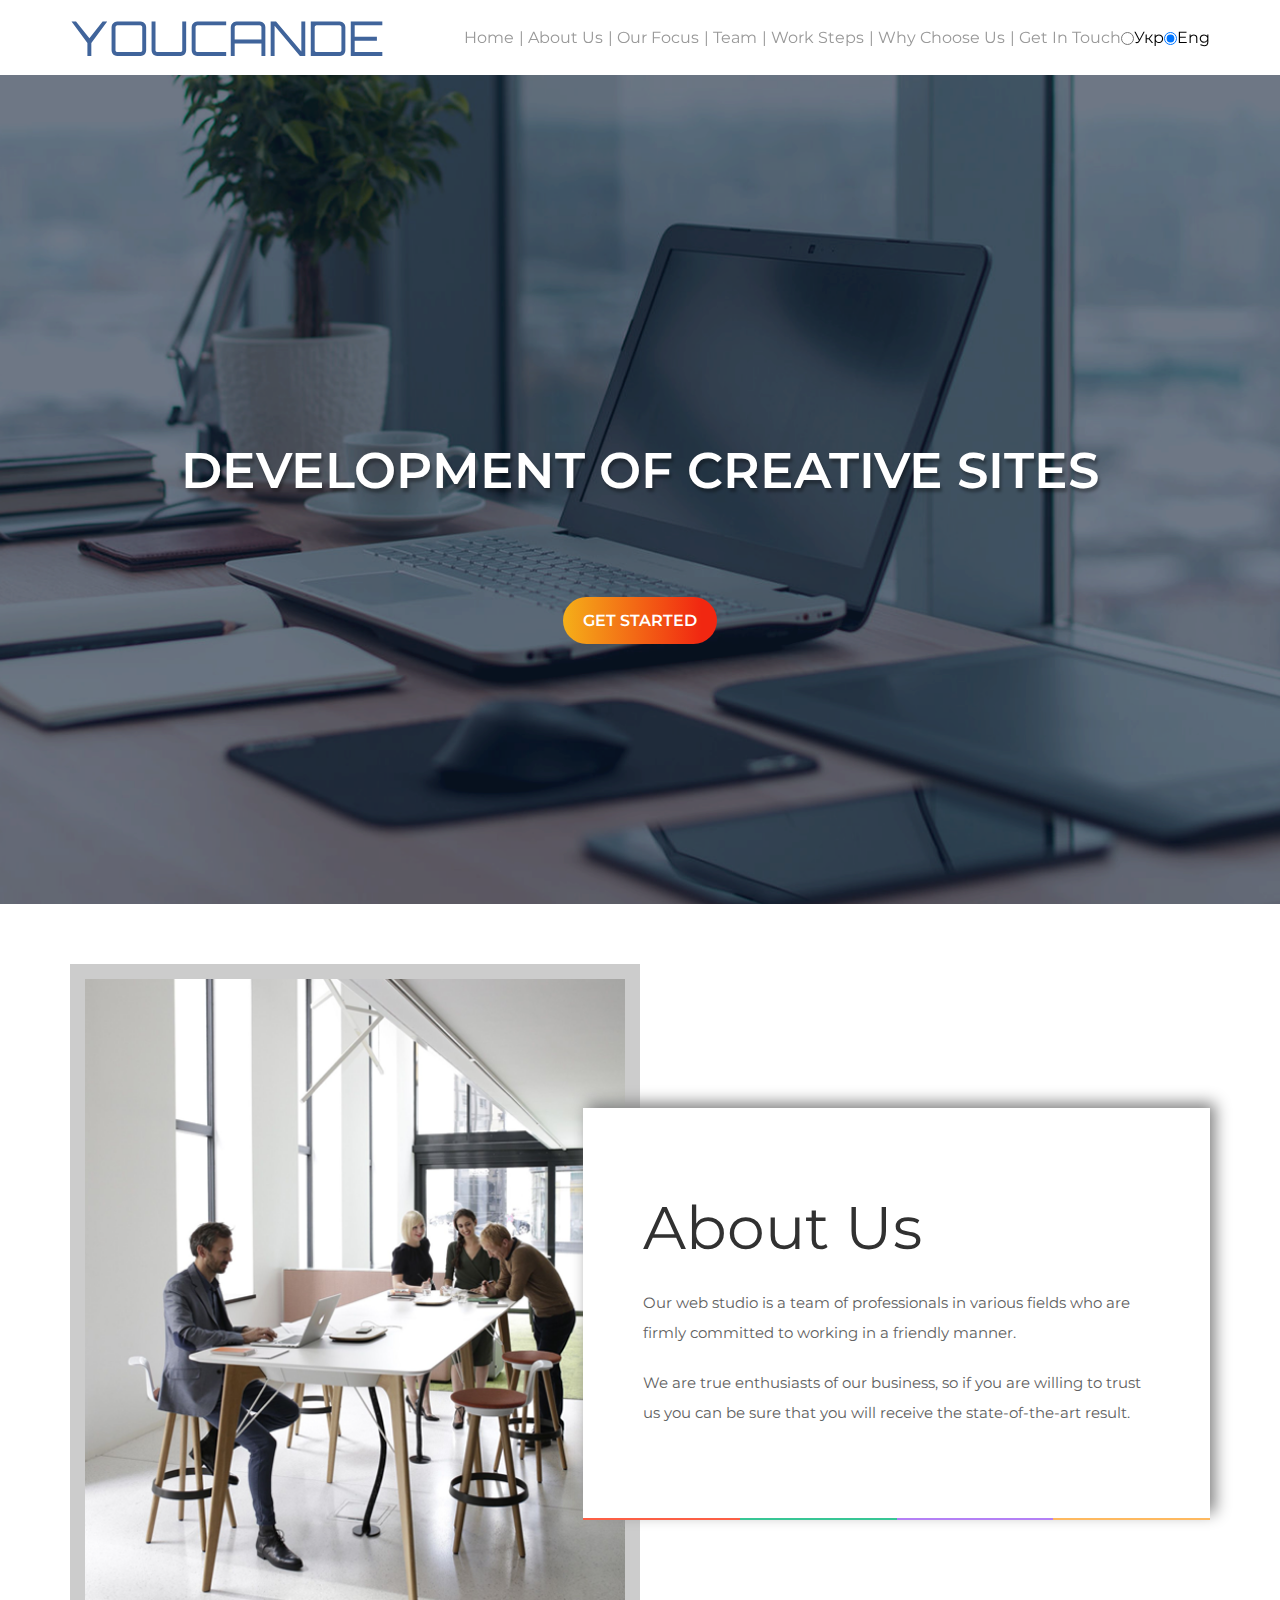
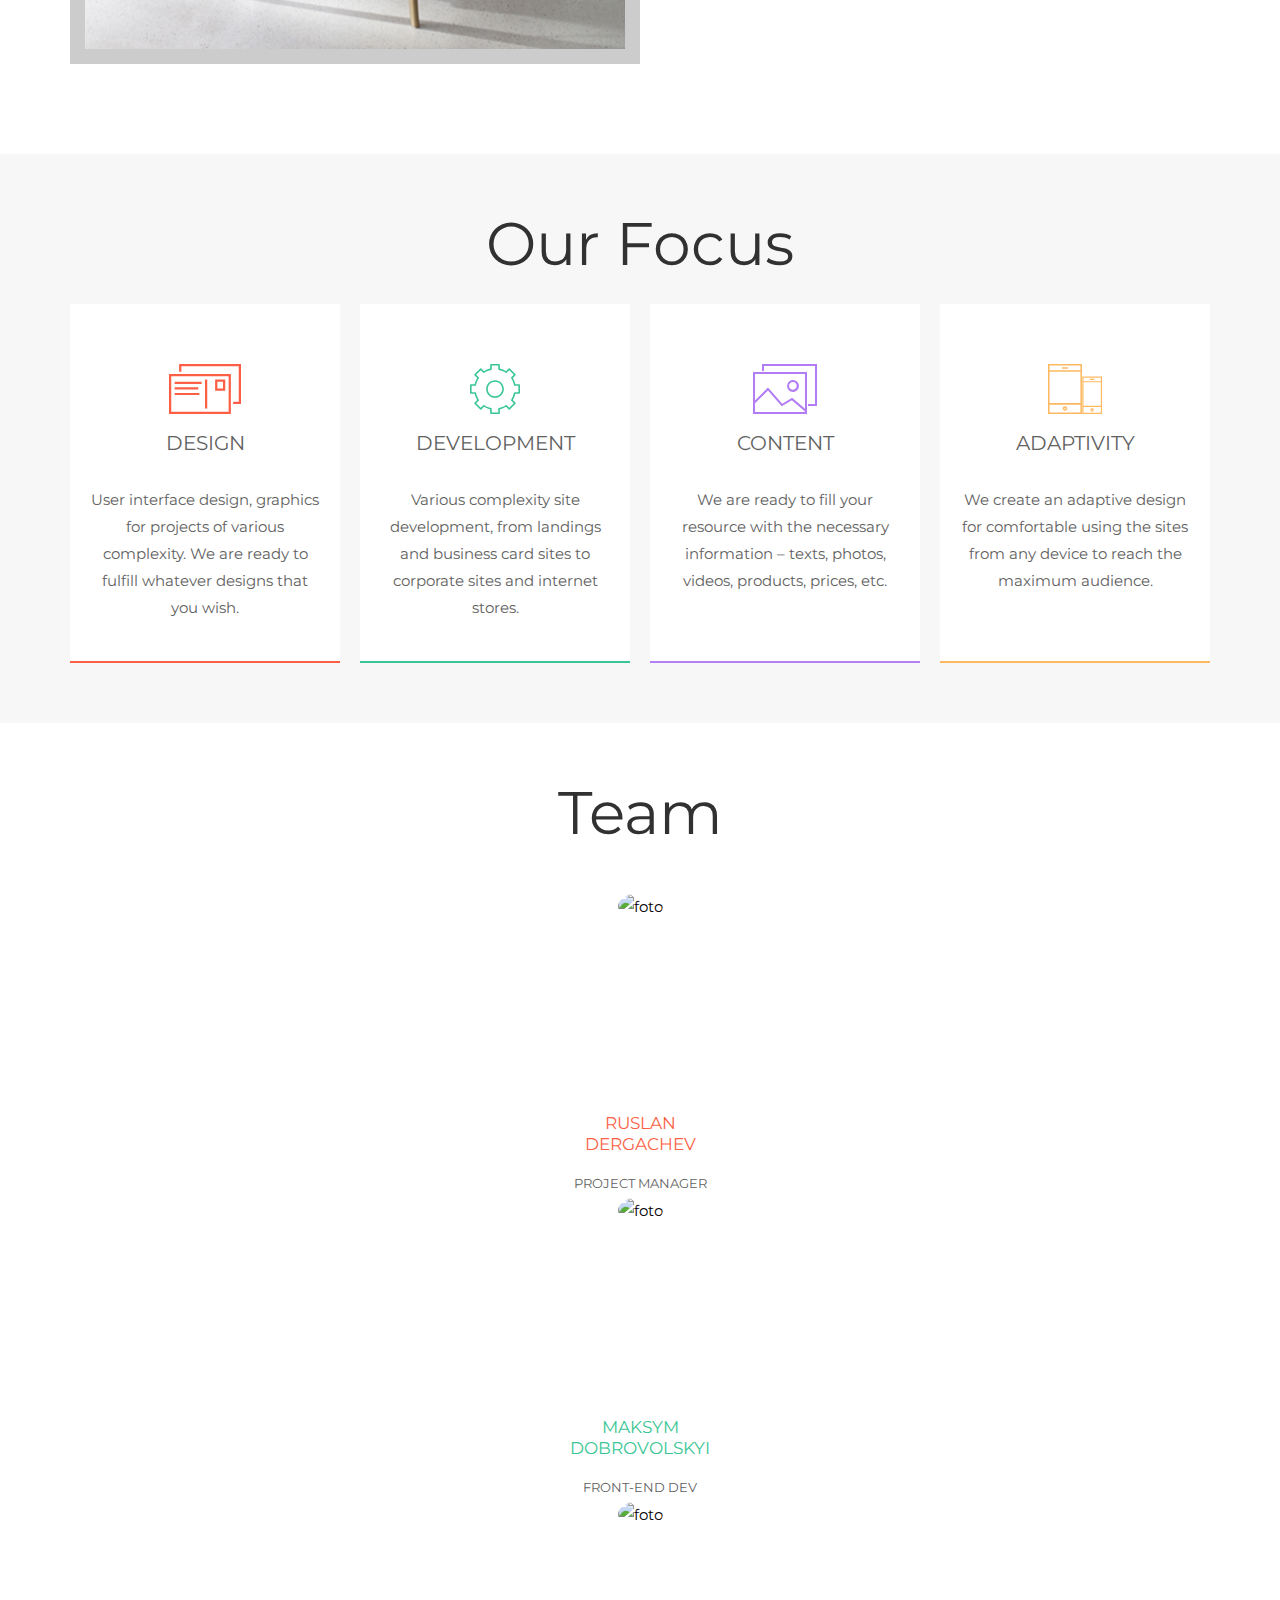
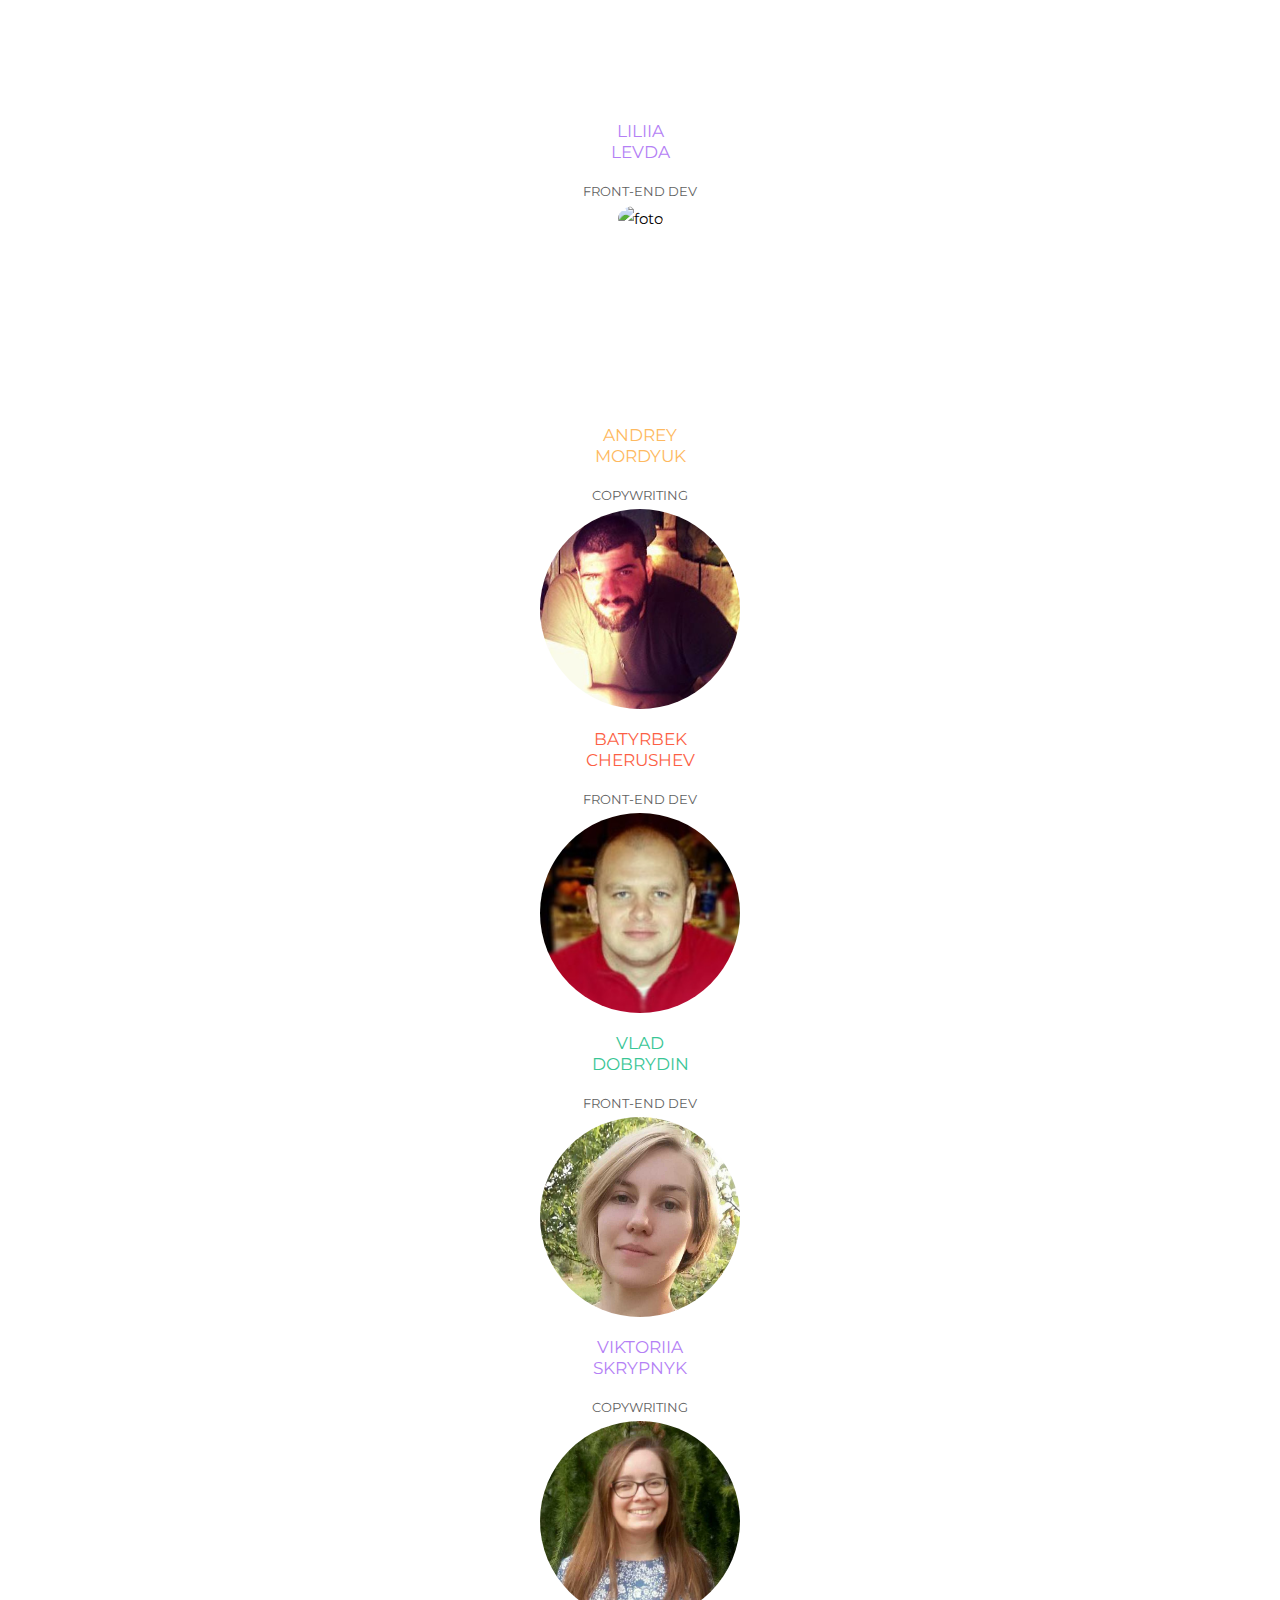
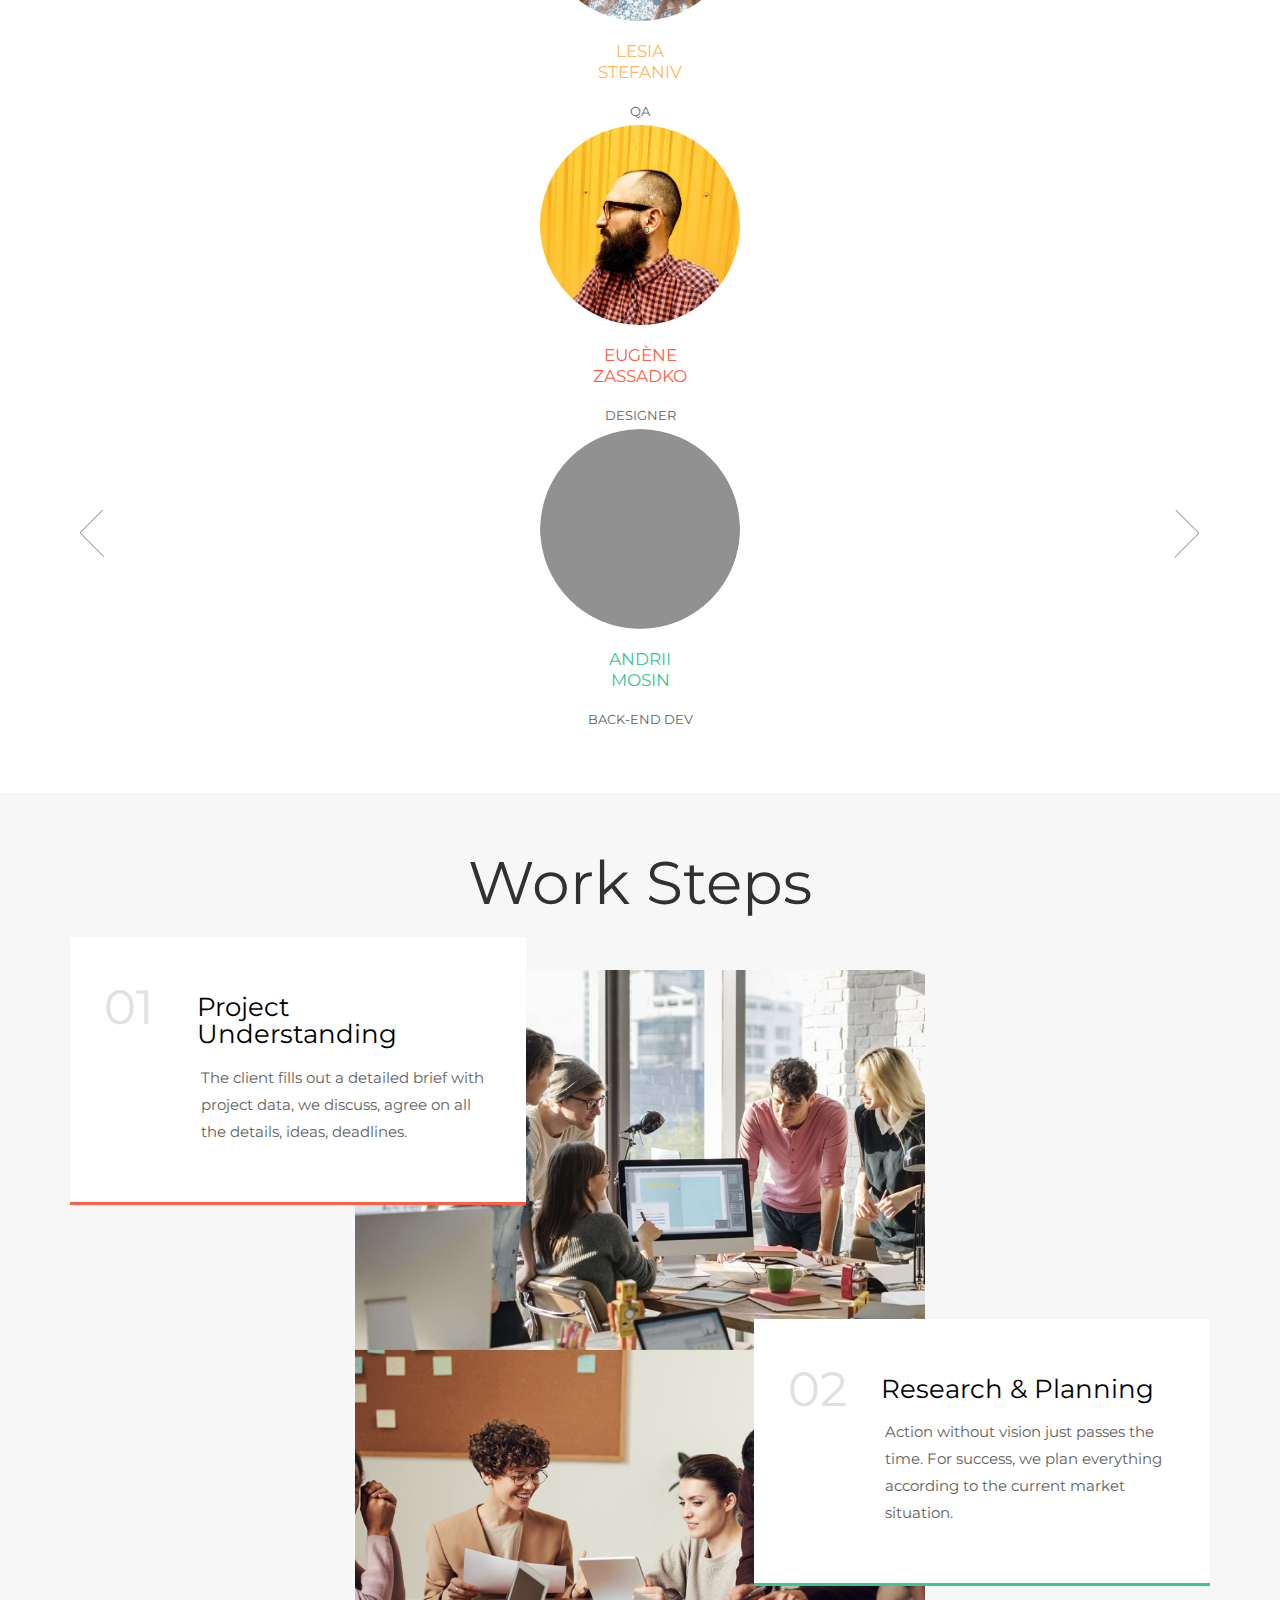
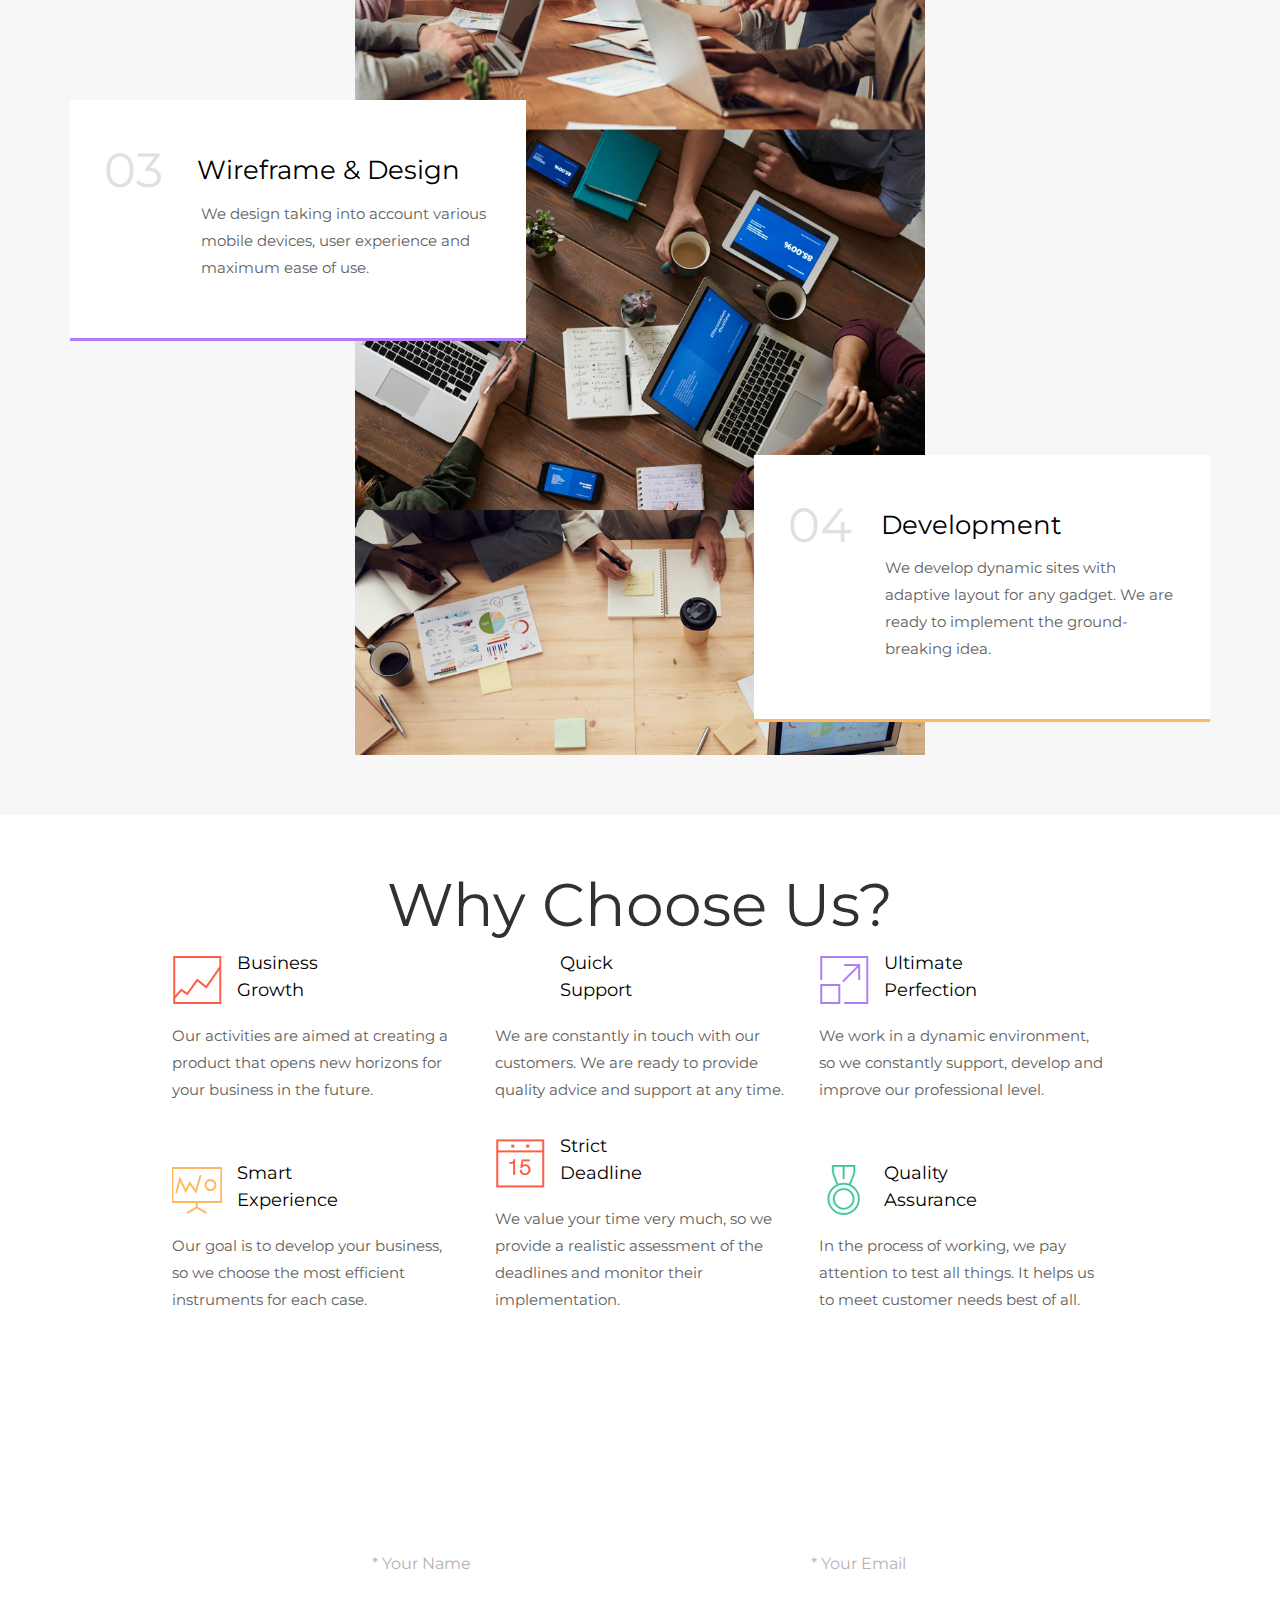
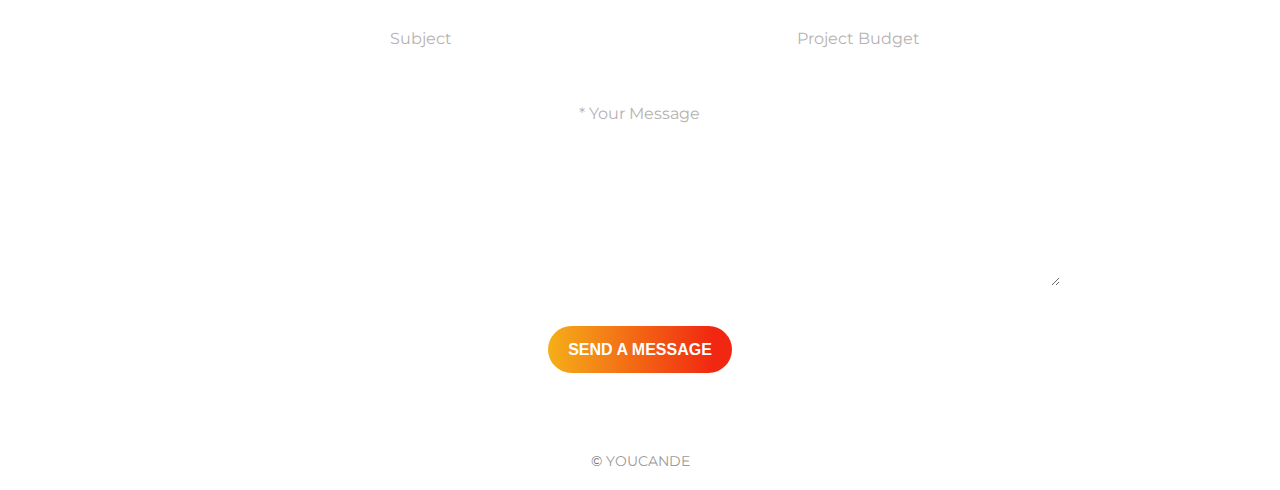
==== commit 6656124d: "fix error new" ====
--- a/index.html
+++ b/index.html
@@ -359,7 +359,6 @@
       <div class="worksteps" id="select">
         <div class="container">
           <h2 class="title" data-js="select-title">Why Choose Us?</h2>
-<!--          <p data-js="select-description">By choosing us, you choose quality and reliable service.</p>-->
           <div class="why_content">
             <div class="blockW">
               <div class="icon bgBsn"></div>
@@ -430,11 +429,12 @@
             <form name="orderForm">
               <div class="form-item-container">
                 <input type="text" placeholder="* Your Name" id="name" class="form-item" required />
-                <span class="error-input-add">This field is required</span>
+                <span class="error-input-add required" data-js="required">This field is required</span>
               </div>
               <div class="form-item-container">
                 <input type="email" placeholder="* Your Email" id="email" class="form-item" required />
-                <span class="error-input-add">This field is required</span>
+                <span class="error-input-add required" data-js="required">This field is required</span>
+                <span class="error-input-add regex" data-js="emailErrOne">ldldl</span>
               </div>
               <div class="form-item-container d-none">
                 <input type="text" placeholder="Subject" id="subject" class="form-item" />
@@ -444,7 +444,7 @@
               </div>
               <div class="form-item-container message">
                 <textarea class="form-message" placeholder="* Your Message" id="message" required></textarea>
-                <span class="error-input-add">This field is required</span>
+                <span class="error-input-add required" data-js="required">This field is required</span>
               </div>
               <input type="submit" value="send a message" class="button _submit" />
             </form>
--- a/css/style.css
+++ b/css/style.css
@@ -65,7 +65,8 @@
 /* li {
   display: inline-block;
 } */
-.container {
+.container,
+#select .container{
   max-width: 1170px;
   margin: 0 auto;
   padding: 30px 15px;
@@ -80,7 +81,8 @@
   padding: 30px 15px 16px;
 }
 @media (min-width: 768px) {
-  .container{
+  .container,
+  #select .container{
     padding: 60px 15px;
   }
   .about .container{
@@ -93,6 +95,14 @@
 @media (min-width: 960px) {
   .worksteps .container{
     padding: 60px 15px 30px;
+  }
+  #select .container{
+    padding: 60px 15px;
+  }
+}
+@media (min-width: 1050px) {
+  .worksteps .container{
+    padding: 60px 15px;
   }
 }
 
@@ -867,7 +877,13 @@
   color: white;
   border-radius: 0 0 4px 4px;
 }
-.error-input:not(:focus) + .error-input-add {
+.error-input.required:not(:focus) ~ .error-input-add.required {
+  display: block;
+}
+.error-input.maxlength:not(:focus) ~ .error-input-add.maxlength {
+  display: block;
+}
+.error-input.regex:not(:focus) ~ .error-input-add.regex {
   display: block;
 }
 .message .error-input-add {
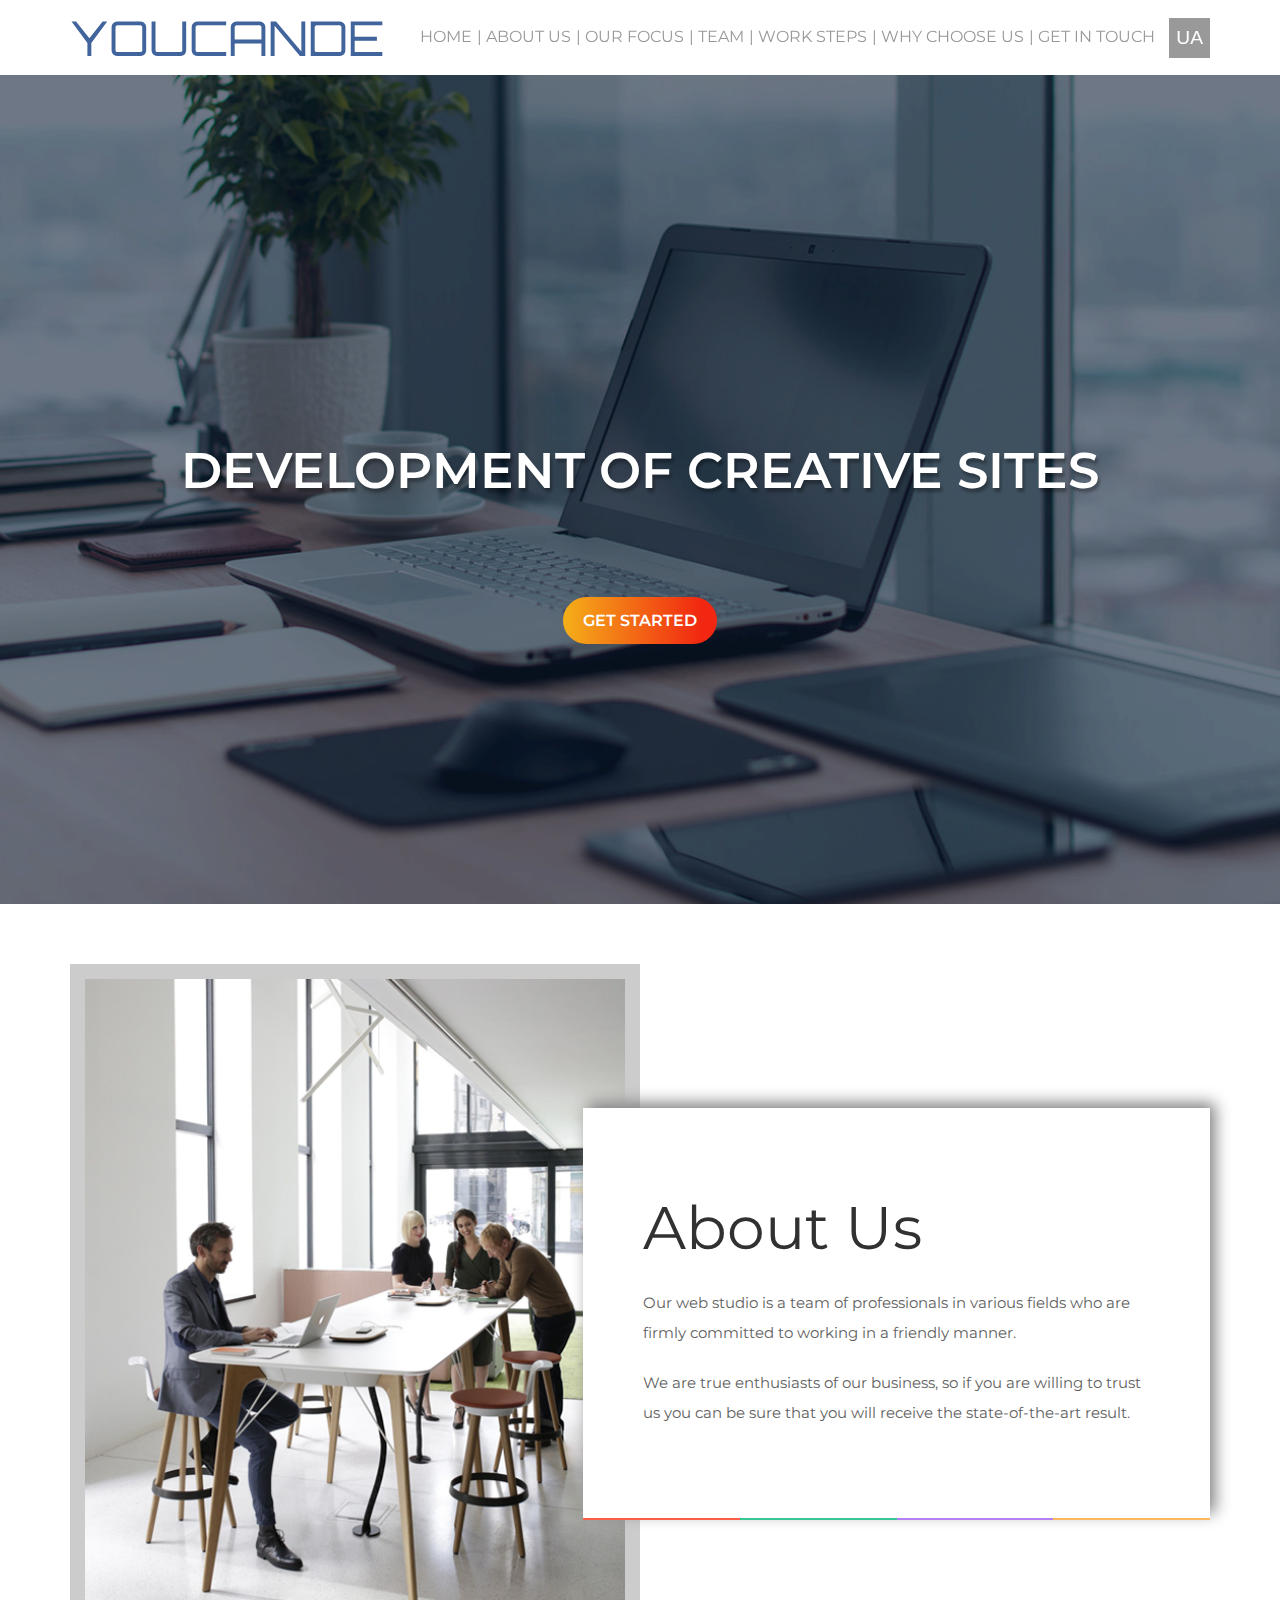
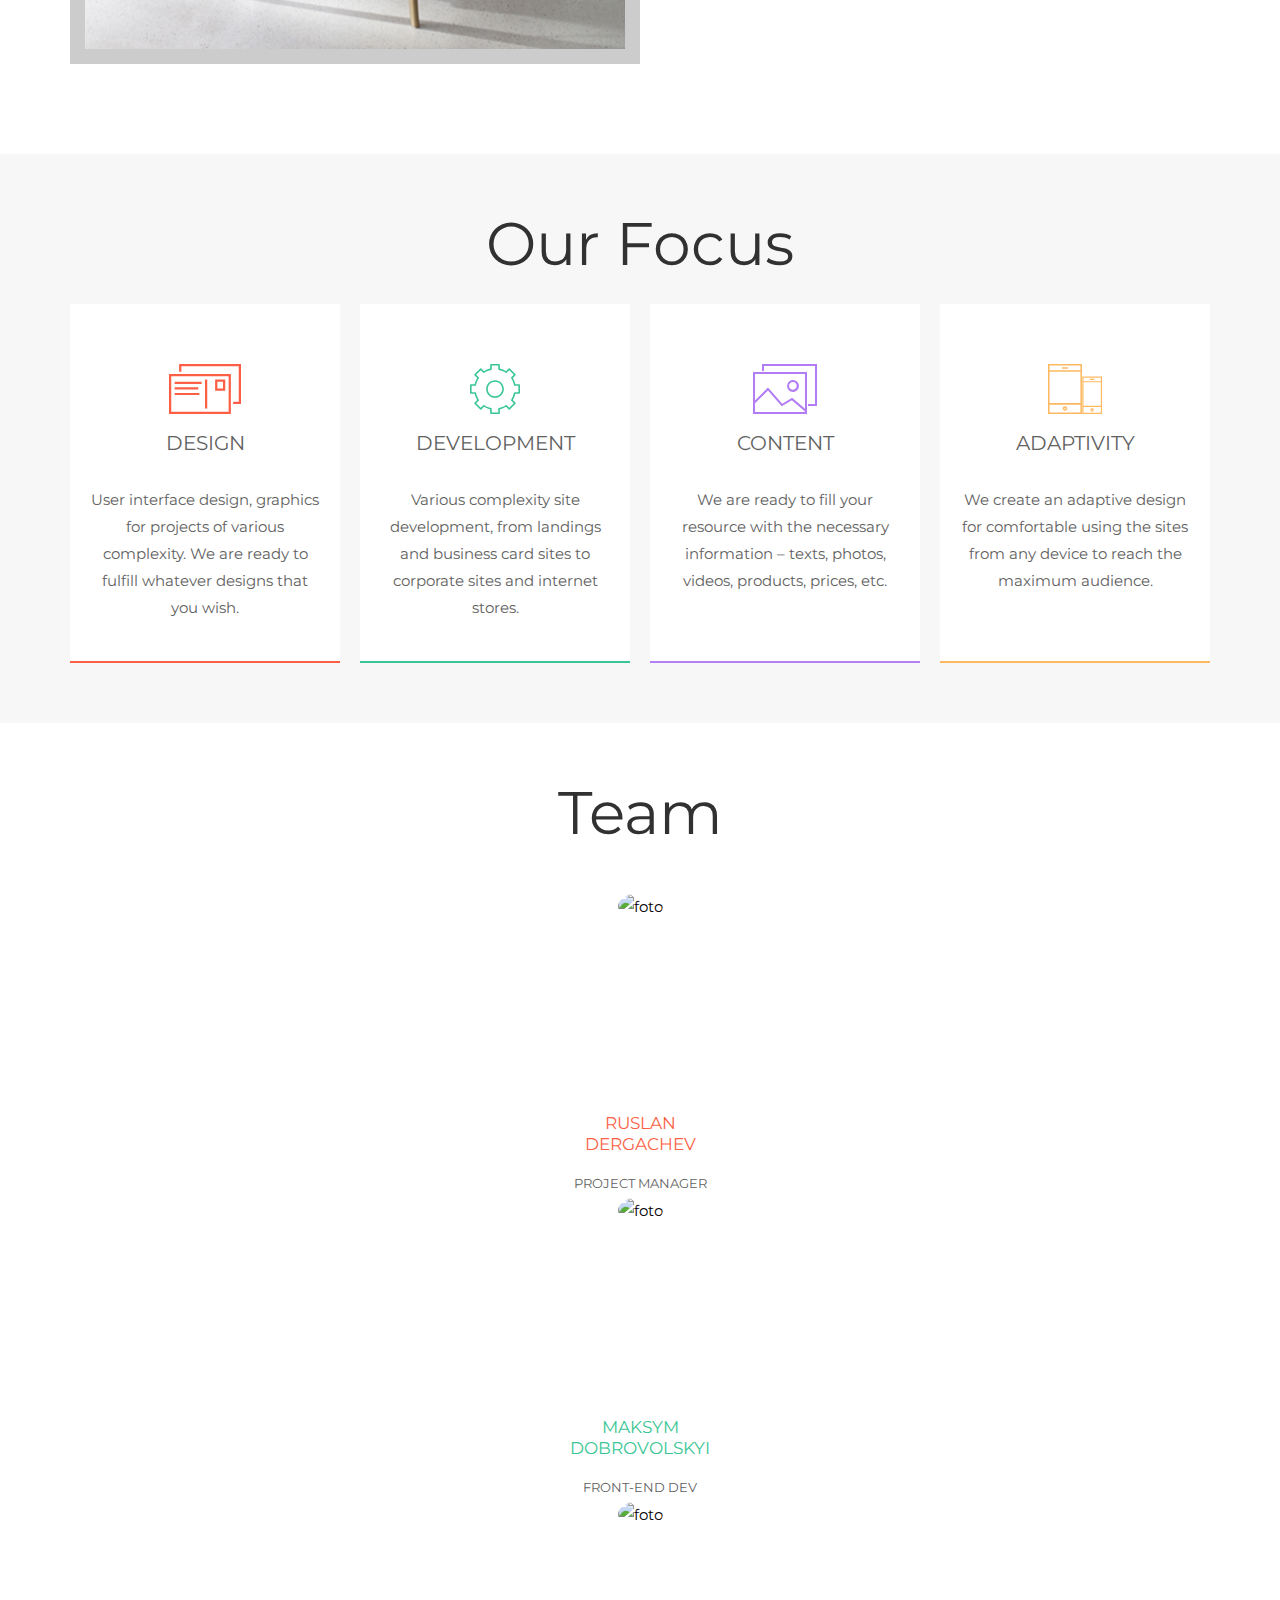
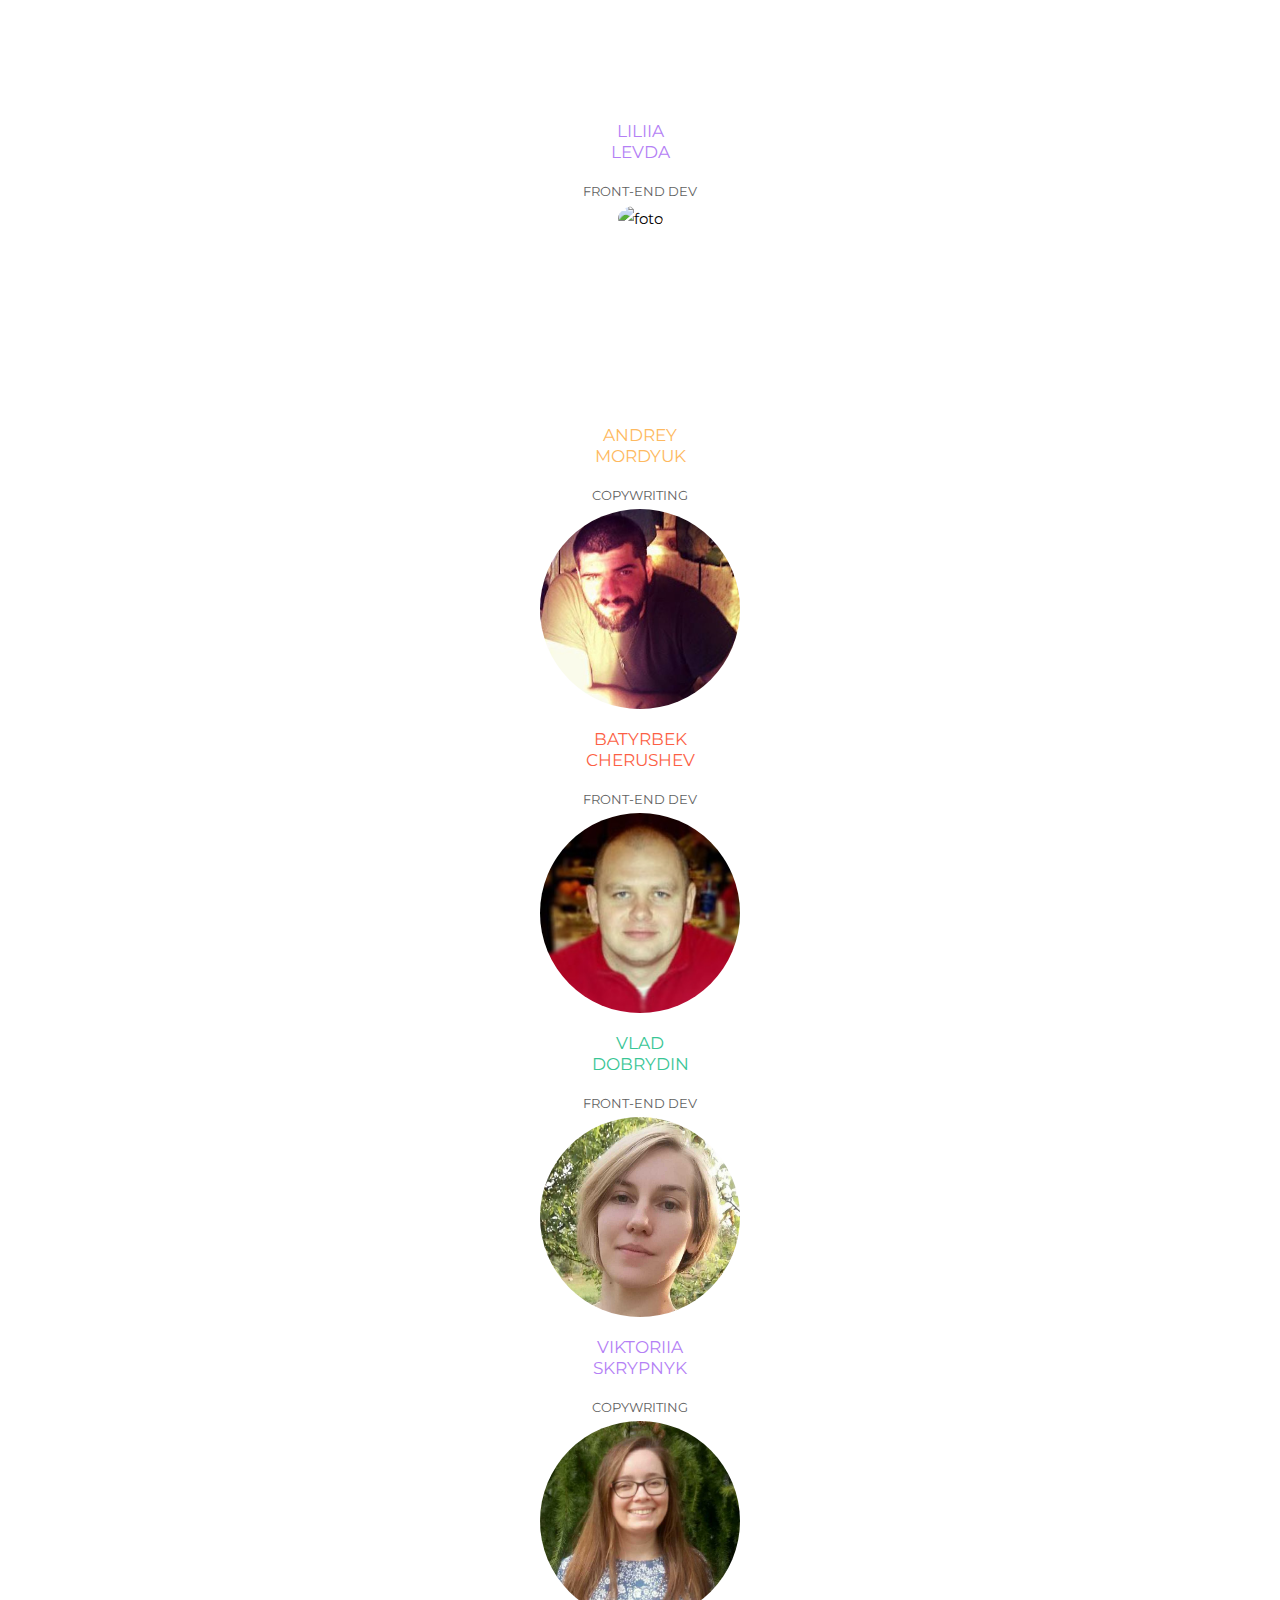
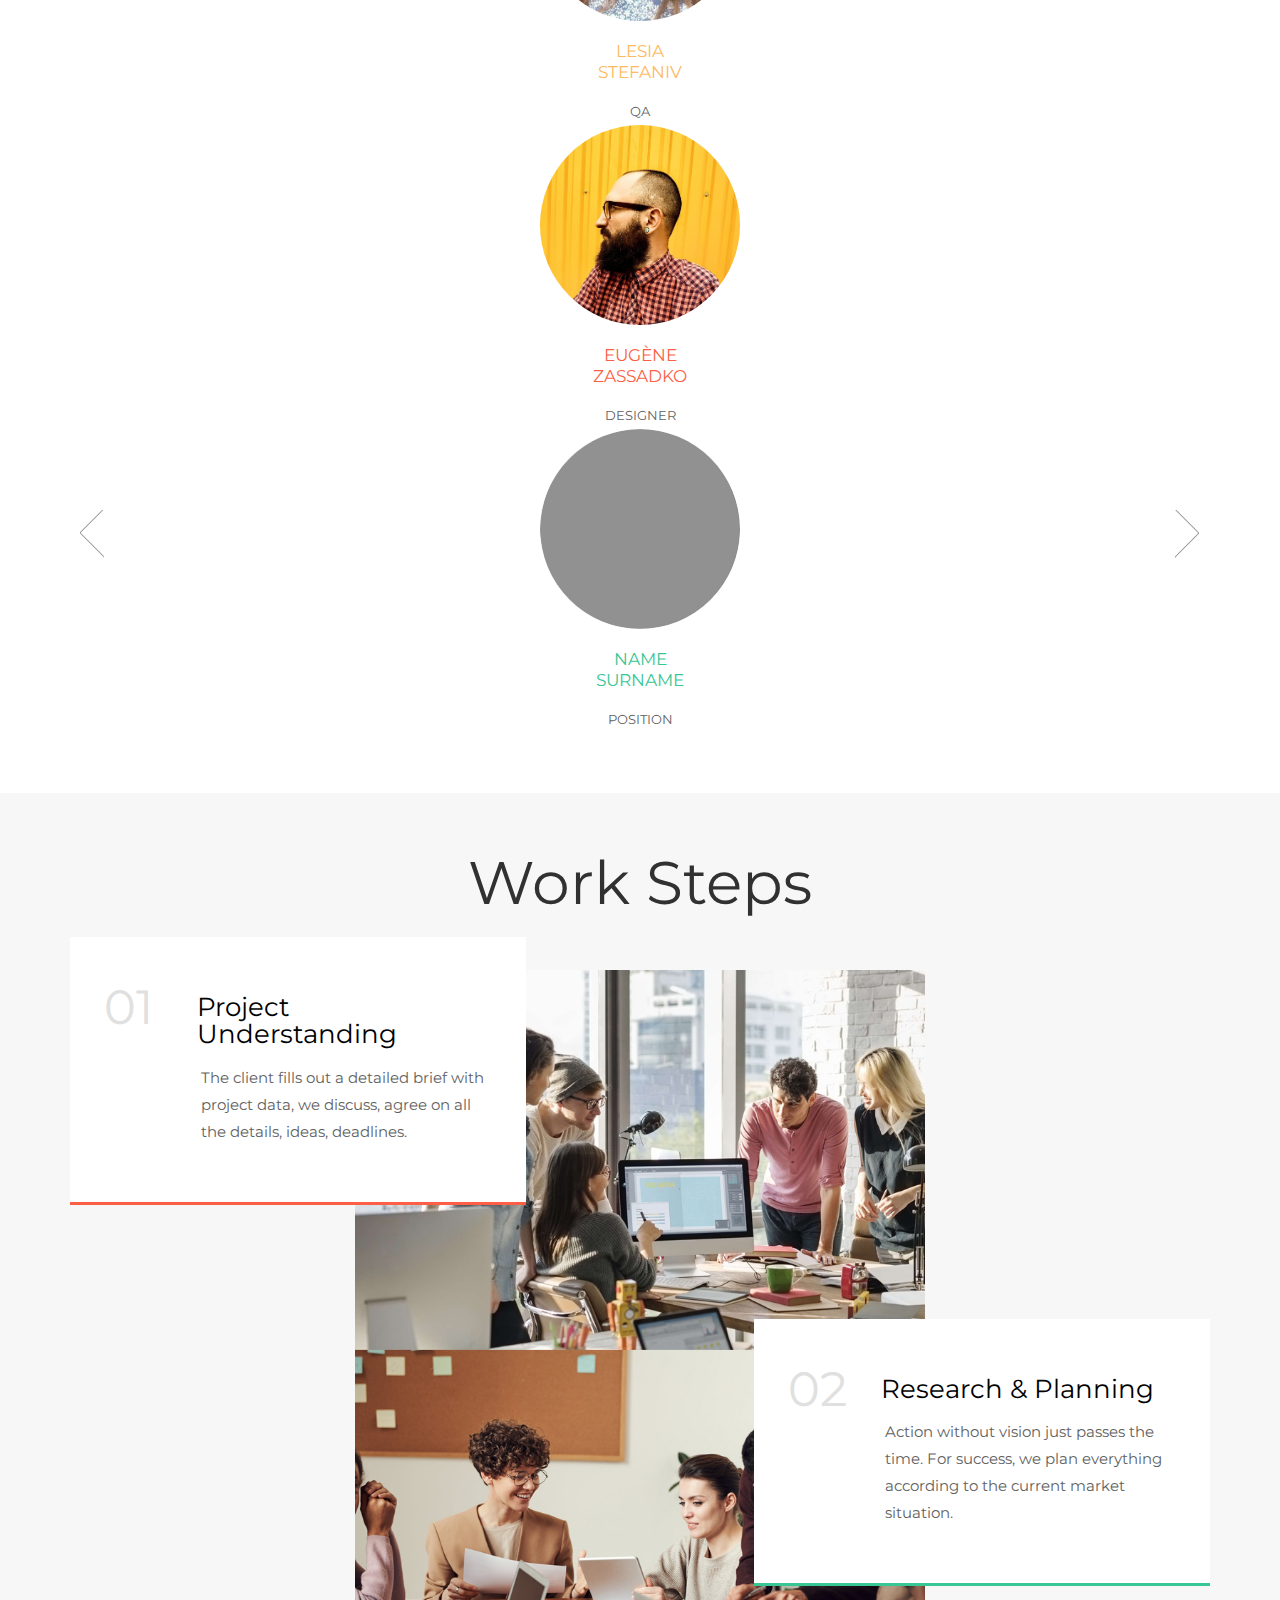
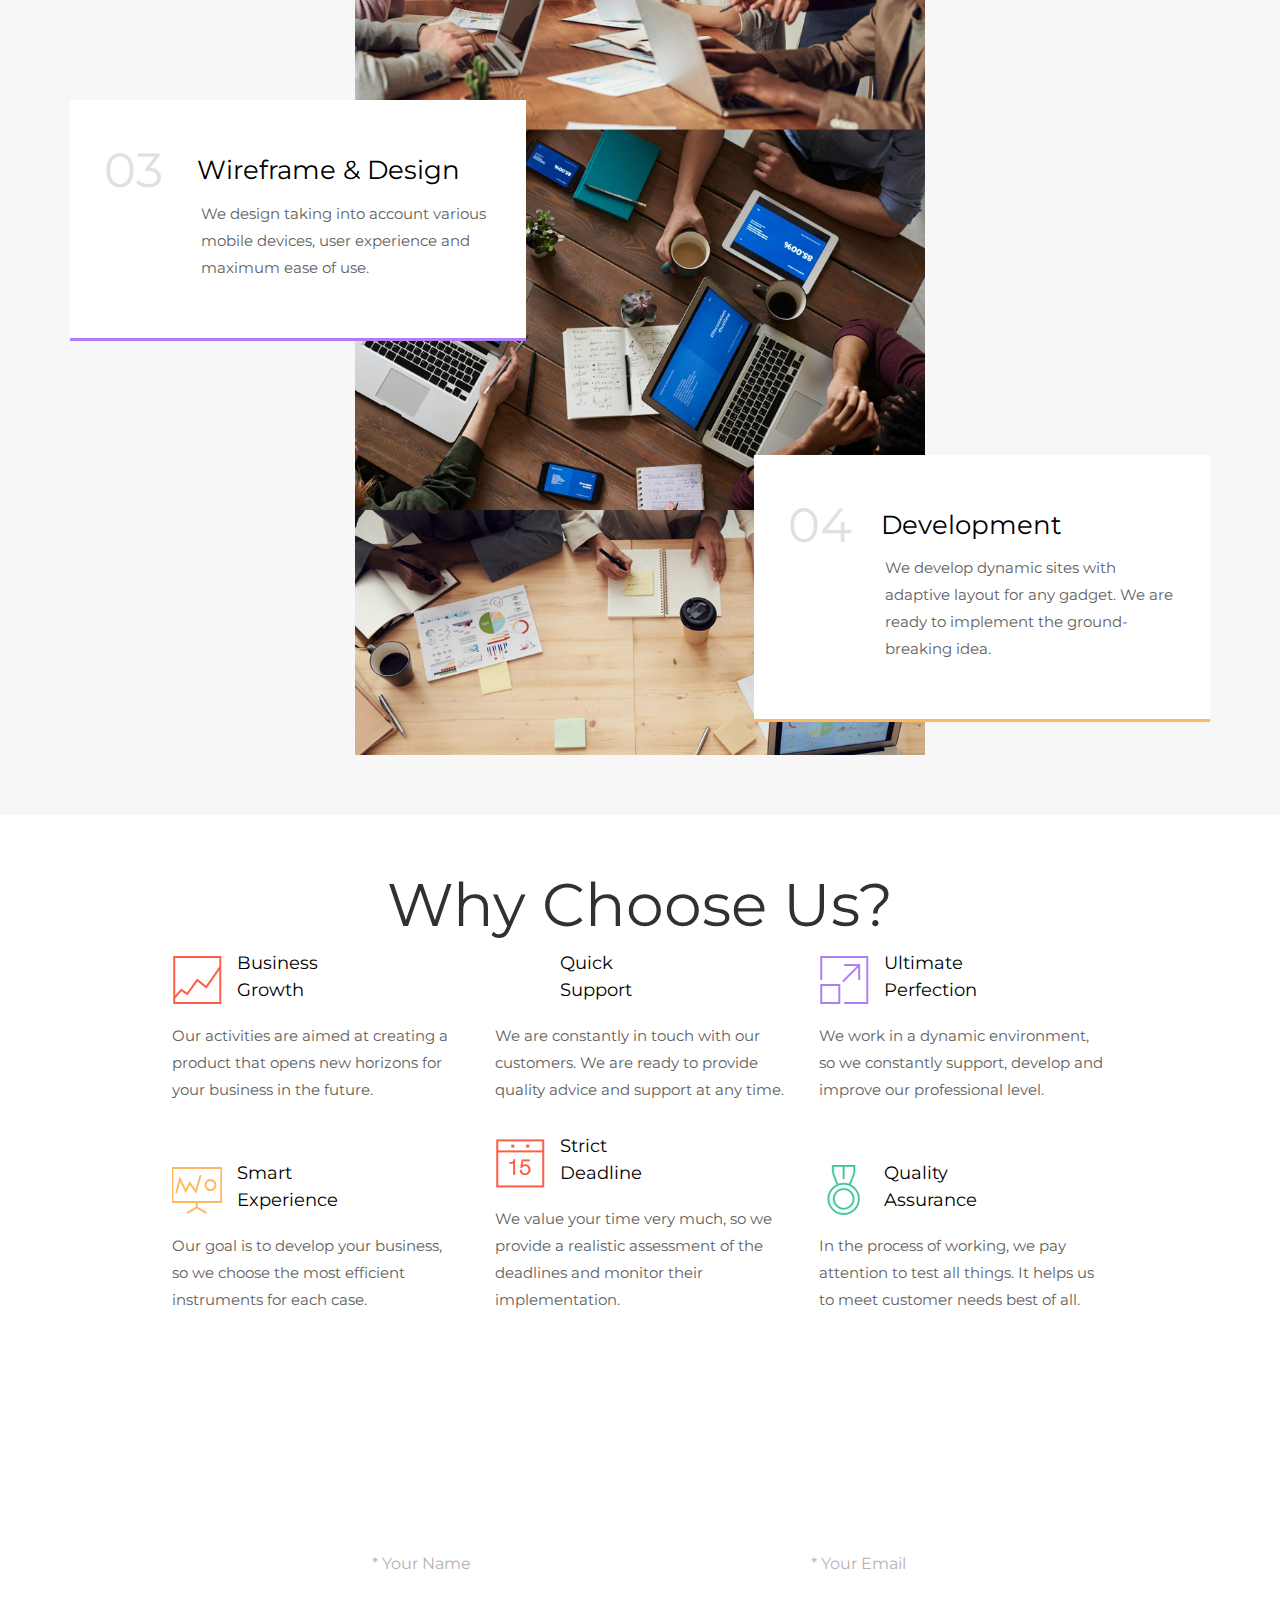
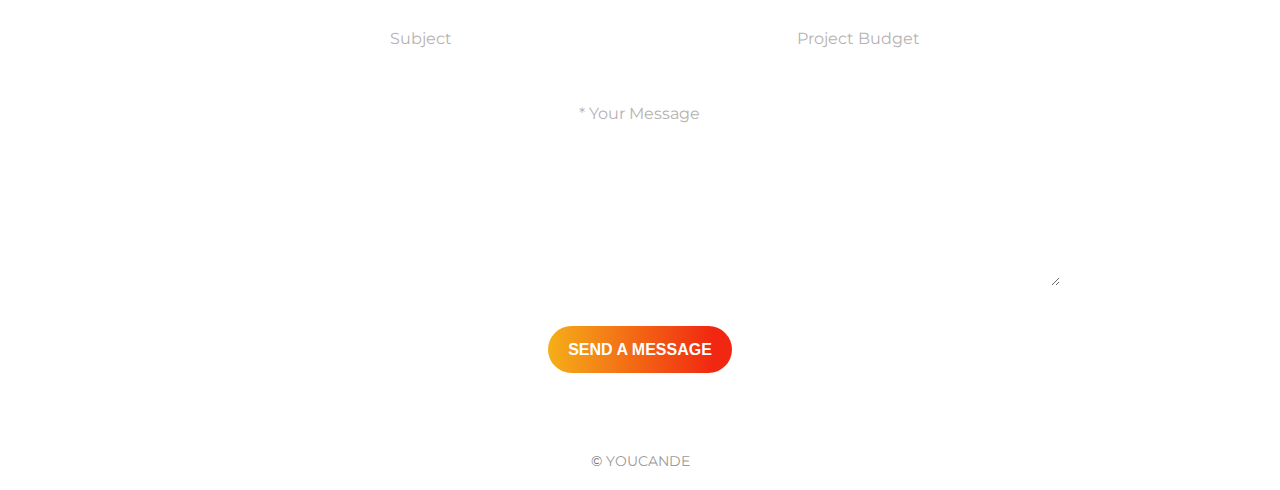
==== commit 06162cf5: "added language button" ====
--- a/index.html
+++ b/index.html
@@ -71,8 +71,14 @@
                     GET IN TOUCH
                   </a>
                 </li>
-                <label><input class="lang" type="radio" value="ua" name="lang">Укр</label>
-                <label><input class="lang" type="radio" value="eng" name="lang" checked>Eng</label>
+				<li class="langs">
+					<form>
+						<button>EN</button>
+						<button class="active">UA</button>
+					</form>
+				</li>
+                <!--label><input class="lang" type="radio" value="ua" name="lang">Укр</label>
+                <label><input class="lang" type="radio" value="eng" name="lang" checked>Eng</label-->
               </ul>
             </nav>
             <!-- <div class="changeLang">
--- a/css/style.css
+++ b/css/style.css
@@ -169,6 +169,8 @@
   position: relative;
   /* margin-left: 25px; */
   padding-left: 14px;
+  top: 10px;
+
 }
 
 .header__list li + li::before {
@@ -177,6 +179,15 @@
   position: absolute;
   left: 5px;
 }
+
+li.langs::before {
+	content: ""!important;
+}
+
+li.langs {
+	top: 0;
+}
+
 
 .header__list a {
   transition: all 0.5s;
@@ -216,6 +227,26 @@
 .header__burger {
   display: none;
 }
+
+.langs {
+	z-index: 100;
+}
+
+.langs button {
+	display: none;
+	background-color: #999999;
+	color: #ffffff;
+	padding: 9px 7px;
+	font-size: 120%;
+	border: none;
+	z-index: 100;
+	cursor: pointer;
+}
+
+.langs button.active {
+	display: block;
+}
+
 
 /* ======Header-End===== */
 
--- a/css/media.css
+++ b/css/media.css
@@ -12,6 +12,11 @@
   .home{
     margin-top: 60px;
   }
+  
+  .langs button {
+	font-size: 14px;
+  }
+
   /* Header-End */
 }
 @media (max-width: 959px) {
@@ -178,6 +183,22 @@
   }
 
   /* Team-End */
+    .langs button {
+	  display: inline-block!important;
+	  background-color: transparent;
+	  color: #999999;
+	  font-size: 24px;
+	  padding: 50px 20px 0 0;
+  }
+  
+  .langs button.active {
+	  color: #40649b;
+  }
+  
+  .langs button:hover {
+	  color: #333333;
+  }
+
 }
 
 @media (max-width: 500px) {
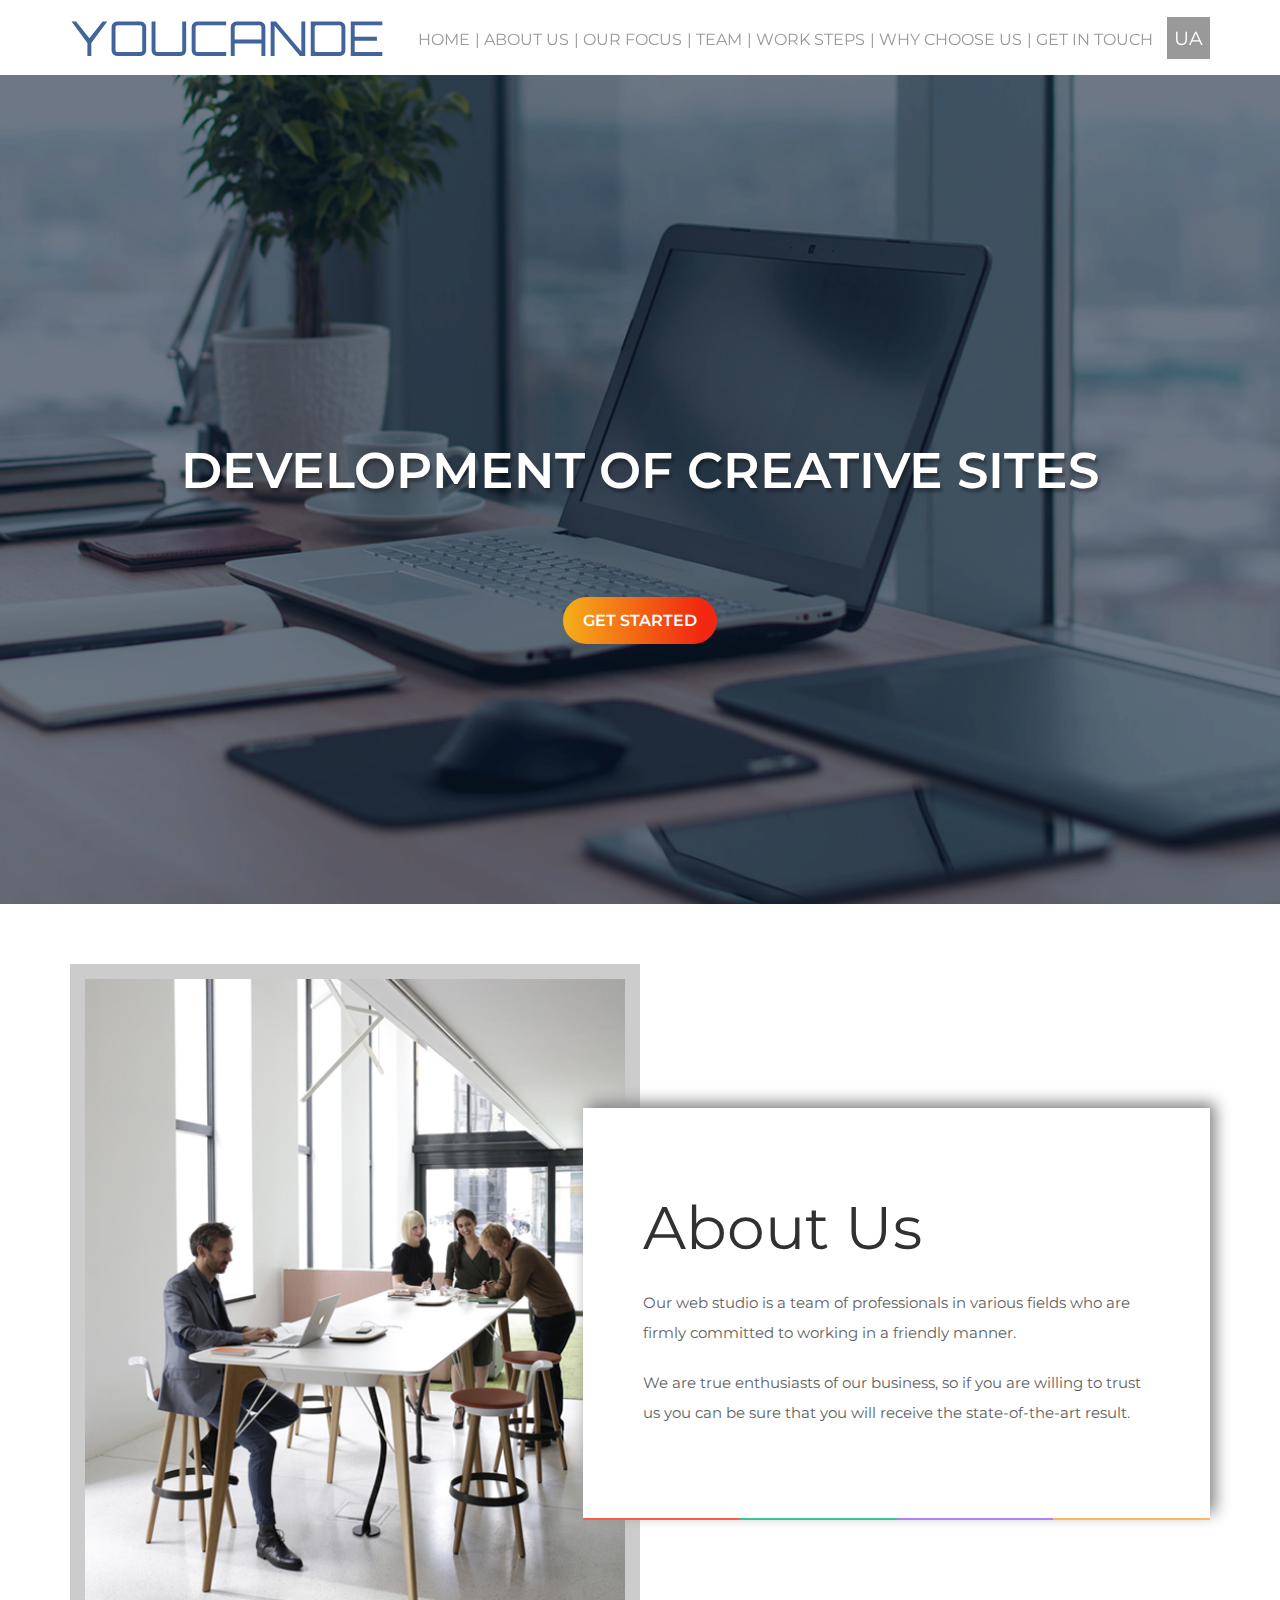
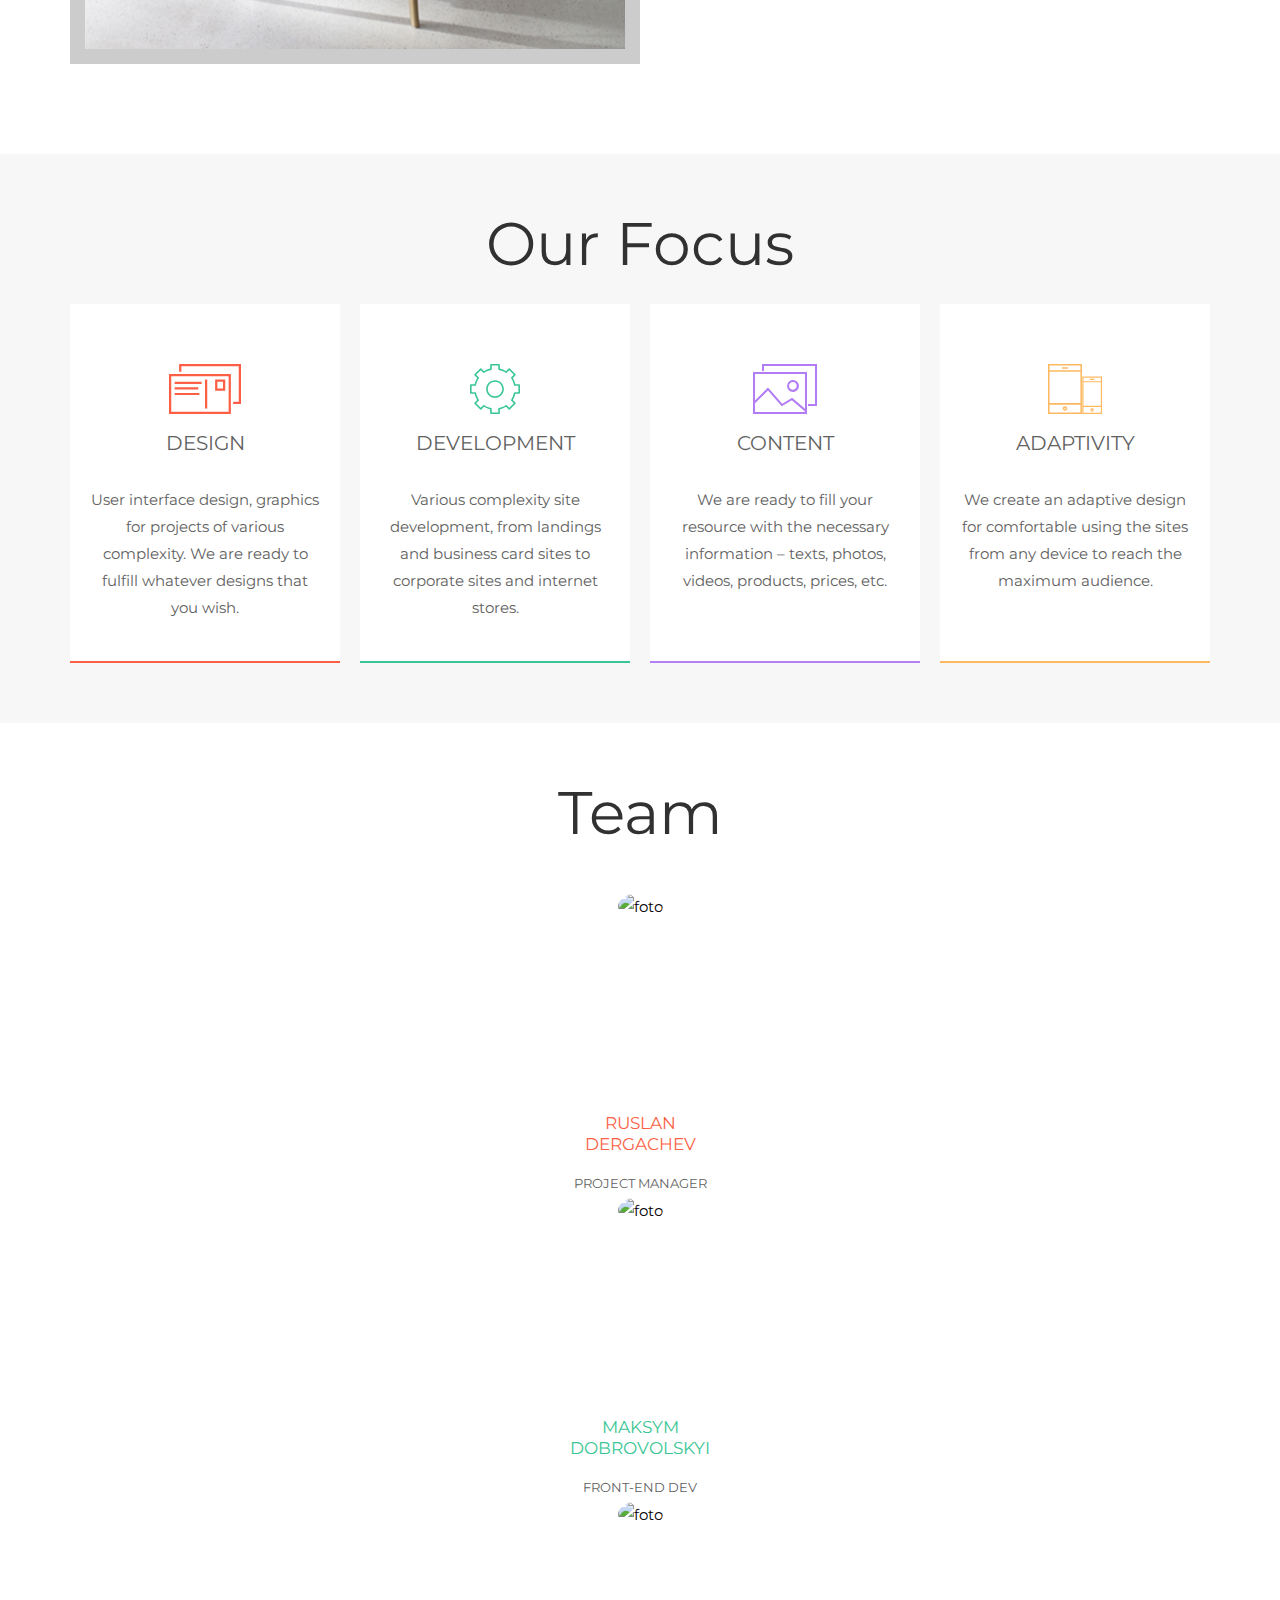
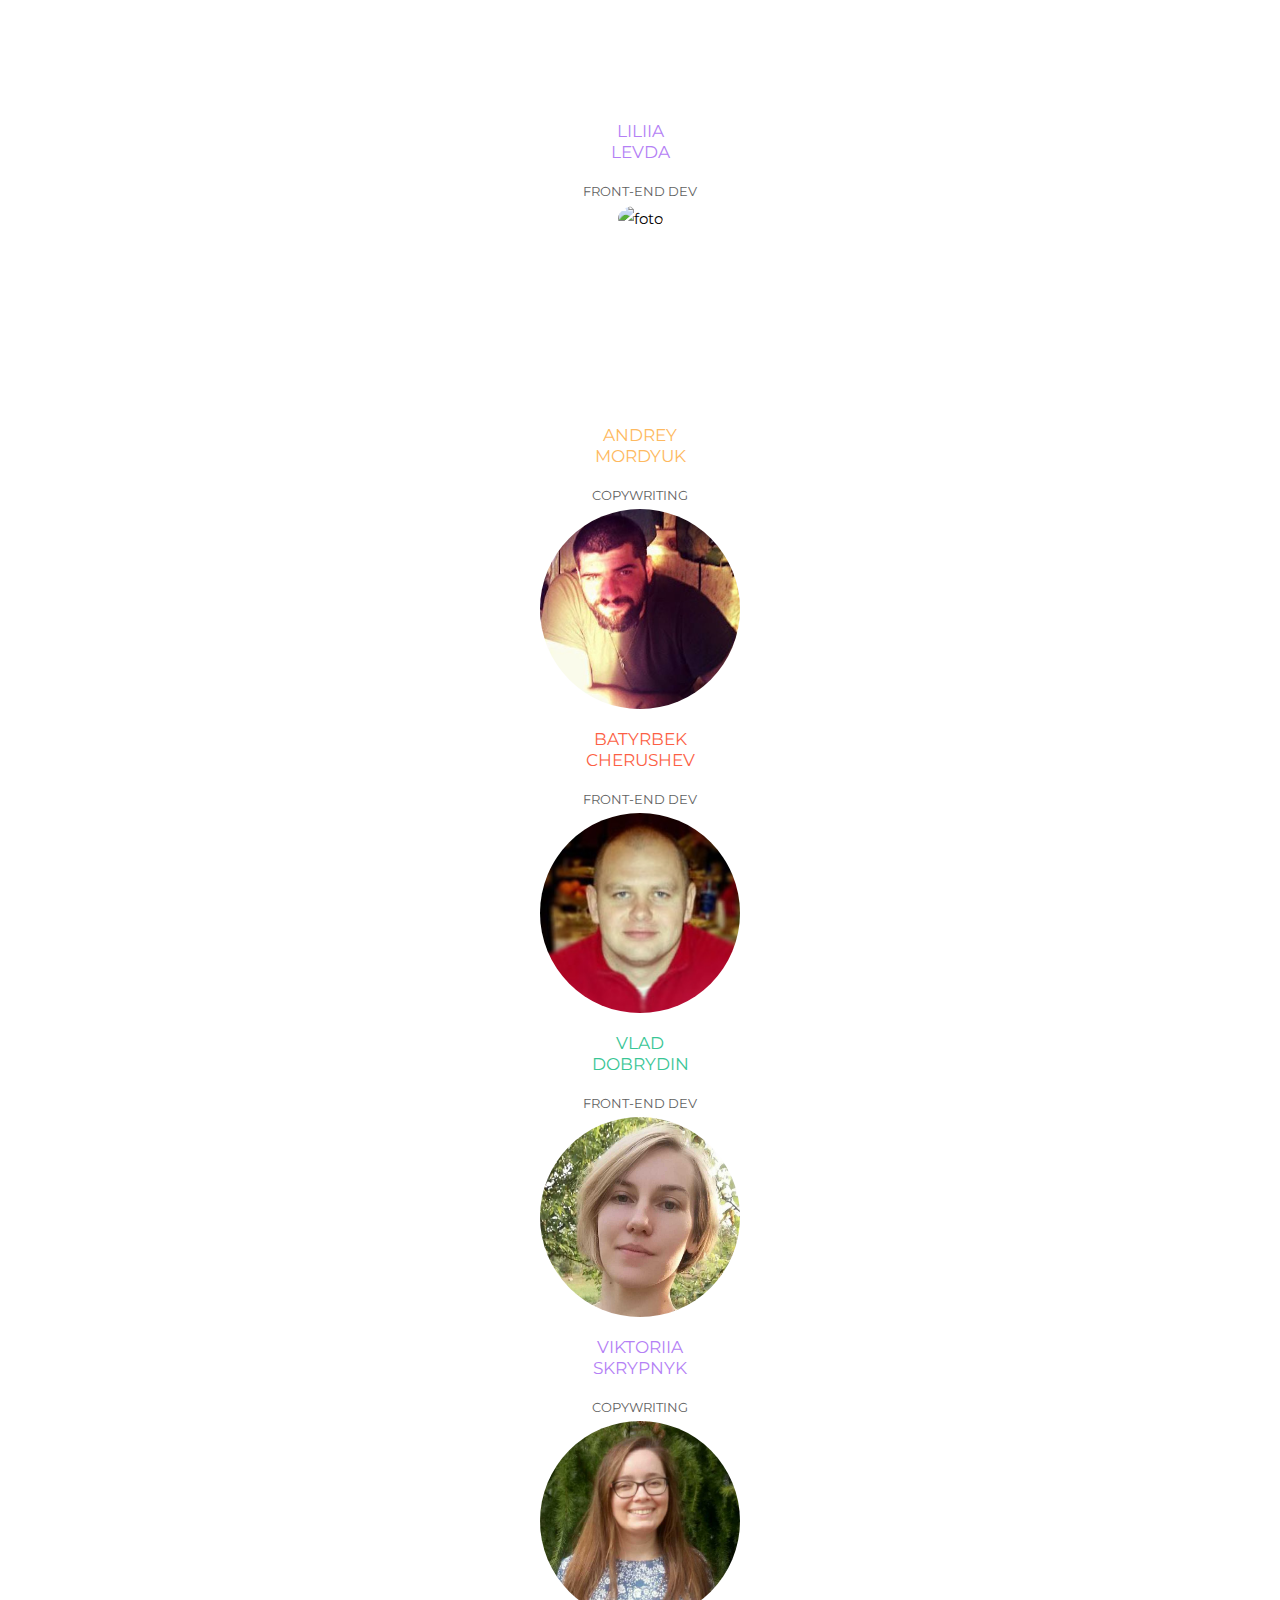
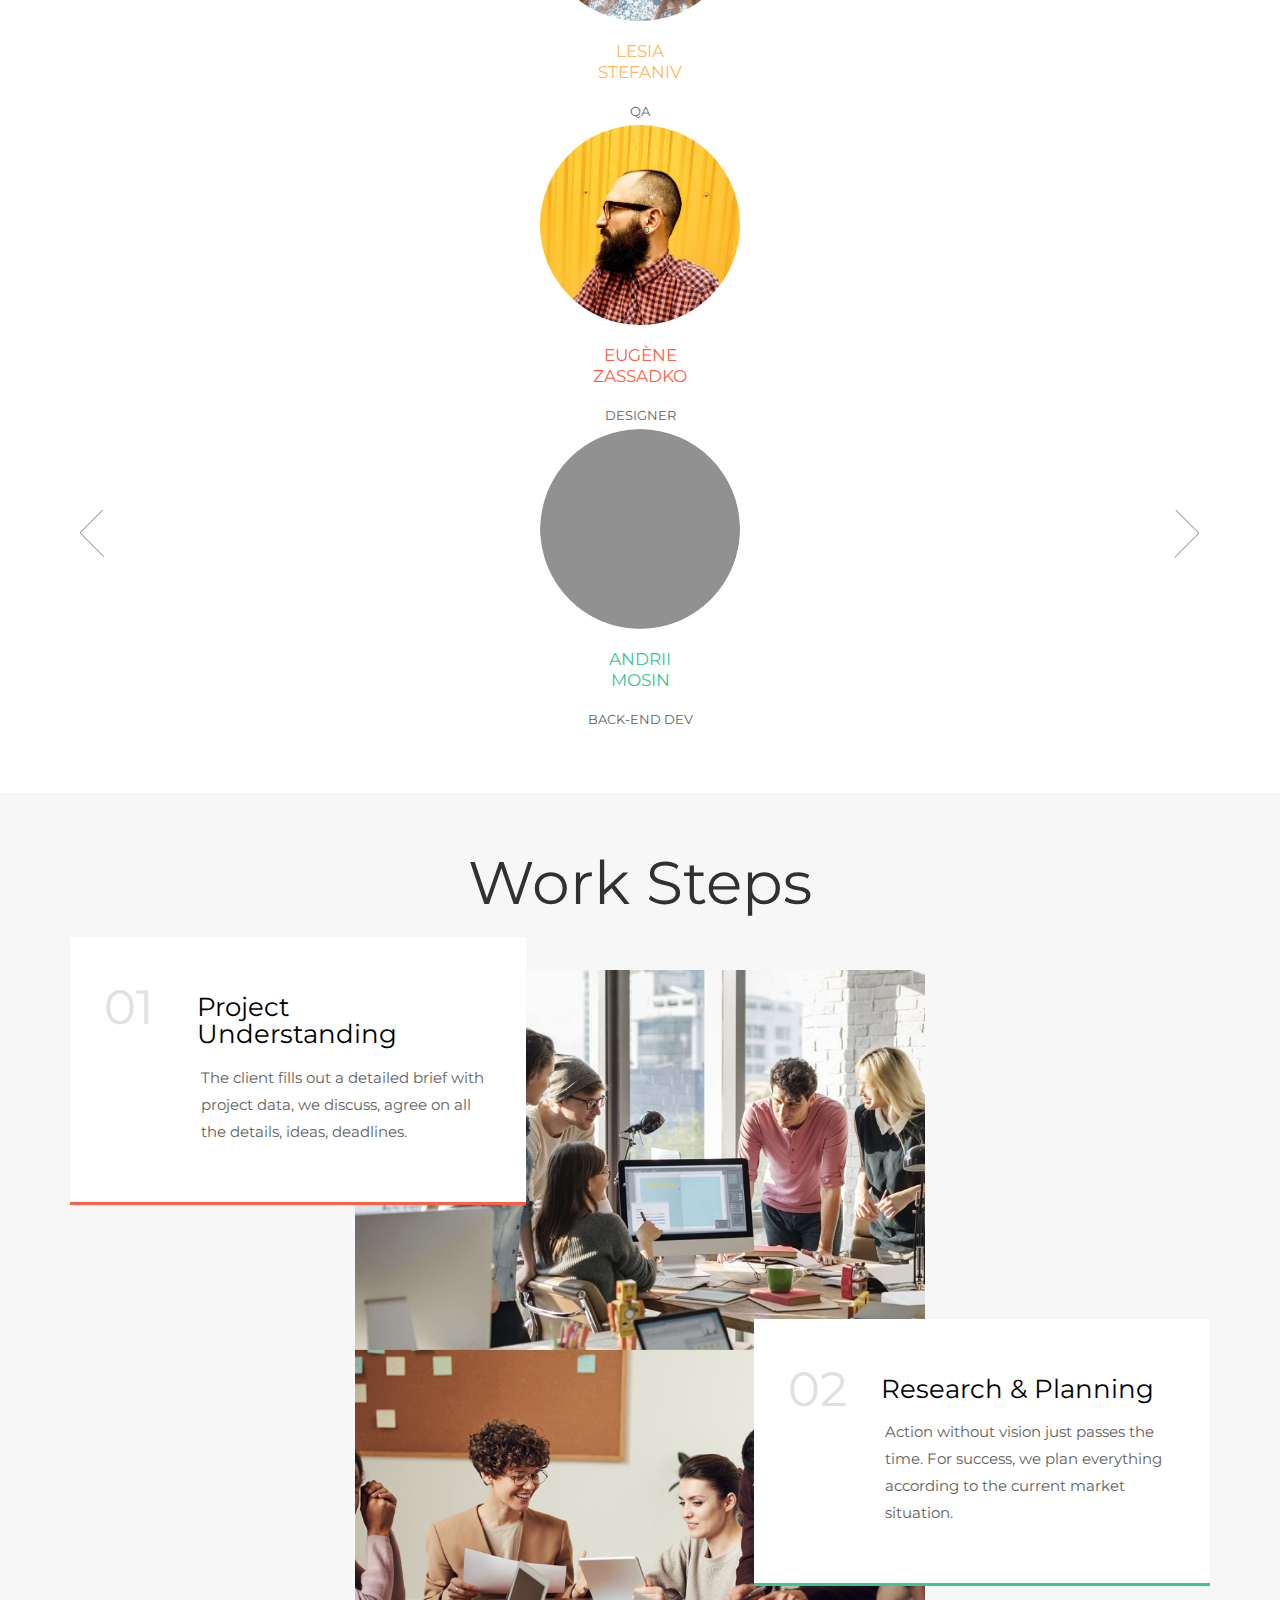
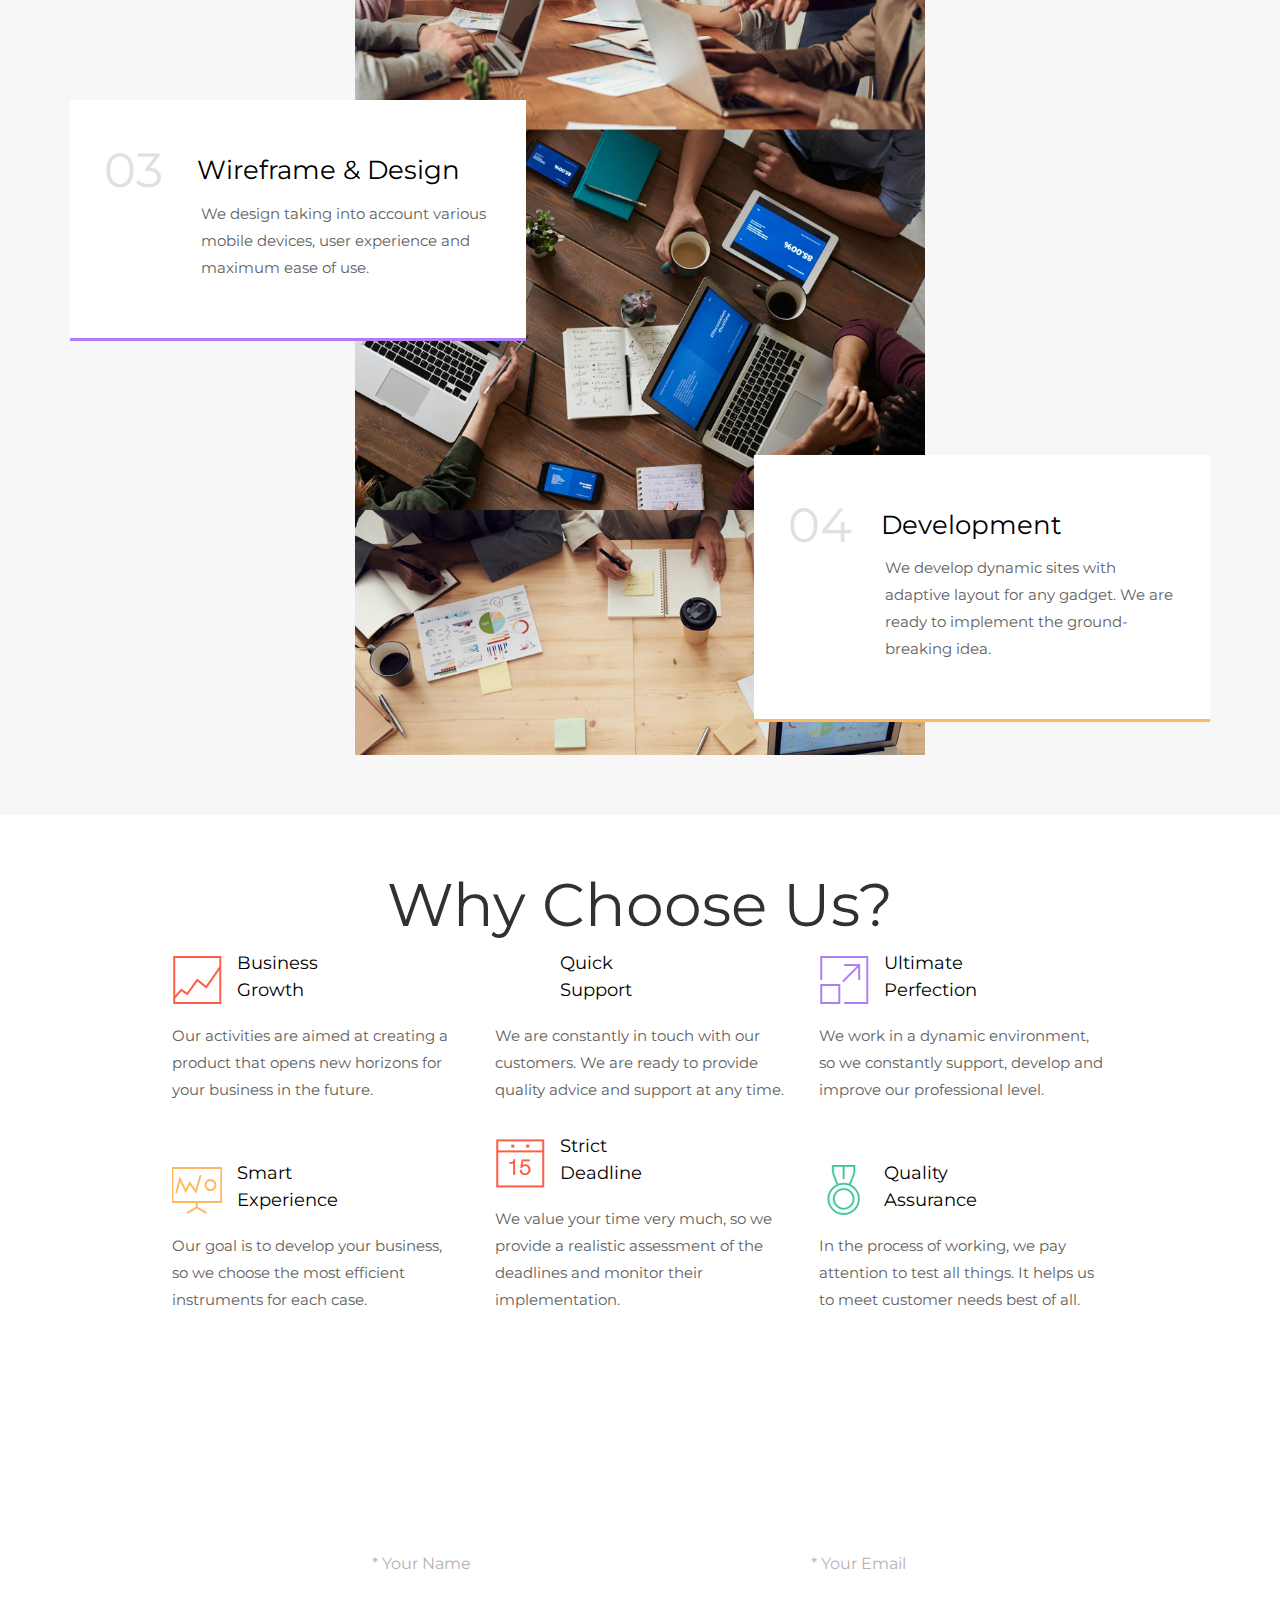
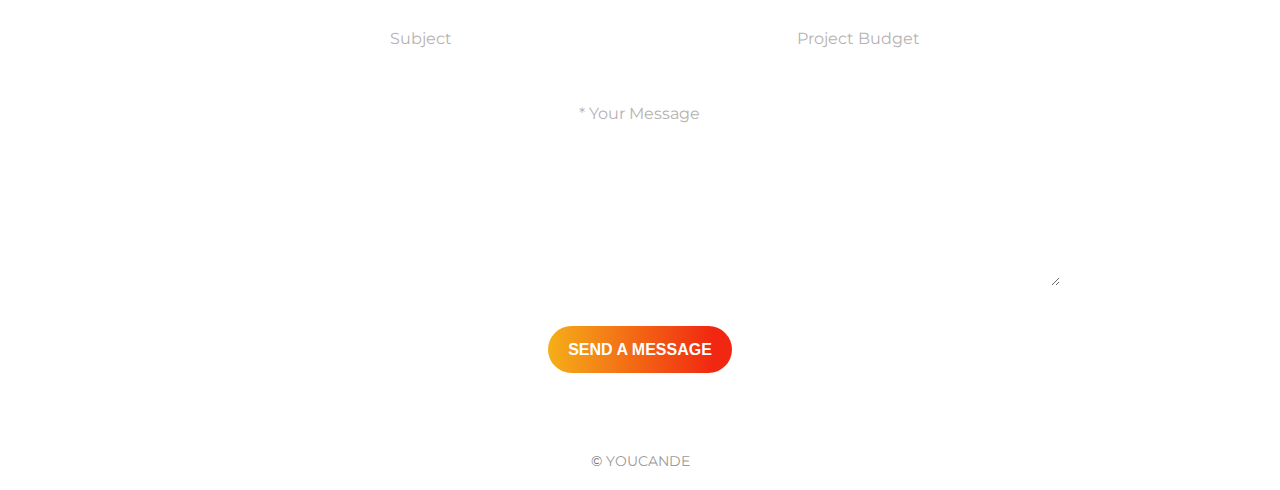
==== commit 4eac5b26: "fix footer" ====
--- a/index.html
+++ b/index.html
@@ -71,22 +71,14 @@
                     GET IN TOUCH
                   </a>
                 </li>
-				<li class="langs">
-					<form>
-						<button>EN</button>
-						<button class="active">UA</button>
-					</form>
-				</li>
-                <!--label><input class="lang" type="radio" value="ua" name="lang">Укр</label>
-                <label><input class="lang" type="radio" value="eng" name="lang" checked>Eng</label-->
+                <li class="langs">
+                  <form>
+                    <button data-js="eng" class="lang">EN</button>
+                    <button data-js="ua" class="lang active">UA</button>
+                  </form>
+                </li>
               </ul>
             </nav>
-            <!-- <div class="changeLang">
-                <select name="lang" id="">
-                <option value="eng" selected>EN</option>
-                <option value="ua">UA</option>
-              </select> 
-            </div> -->
           </div>
         </div>
       </header>
@@ -468,7 +460,7 @@
       <div class="container">
         <div class="footer__inner">
           <div class="footer__inner-logo">
-            &copy; <a href="#home">YOUCANDE</a>
+            &copy; <a class="foo" data-name="home">YOUCANDE</a>
           </div>
         </div>
       </div>
--- a/css/style.css
+++ b/css/style.css
@@ -109,7 +109,6 @@
 .title{
   font-size: 30px;
   line-height: 1;
-  text-transform: capitalize;
 }
 @media (min-width: 768px) {
   .title{
@@ -169,7 +168,7 @@
   position: relative;
   /* margin-left: 25px; */
   padding-left: 14px;
-  top: 10px;
+  top: 14px;
 
 }
 
@@ -221,6 +220,9 @@
   -moz-appearance: none;
   appearance: none;
 }
+.header__link {
+  text-transform: uppercase;
+}
 .header__link.selected {
   color: #40649b;
 }
@@ -234,6 +236,7 @@
 
 .langs button {
 	display: none;
+	font-family: "Montserrat", sans-serif;
 	background-color: #999999;
 	color: #ffffff;
 	padding: 9px 7px;
@@ -1009,6 +1012,9 @@
   text-align: center;
   padding: 15px 0;
 }
+.foo{
+  cursor: pointer;
+}
 
 .footer__inner-logo {
   font-size: 14px;
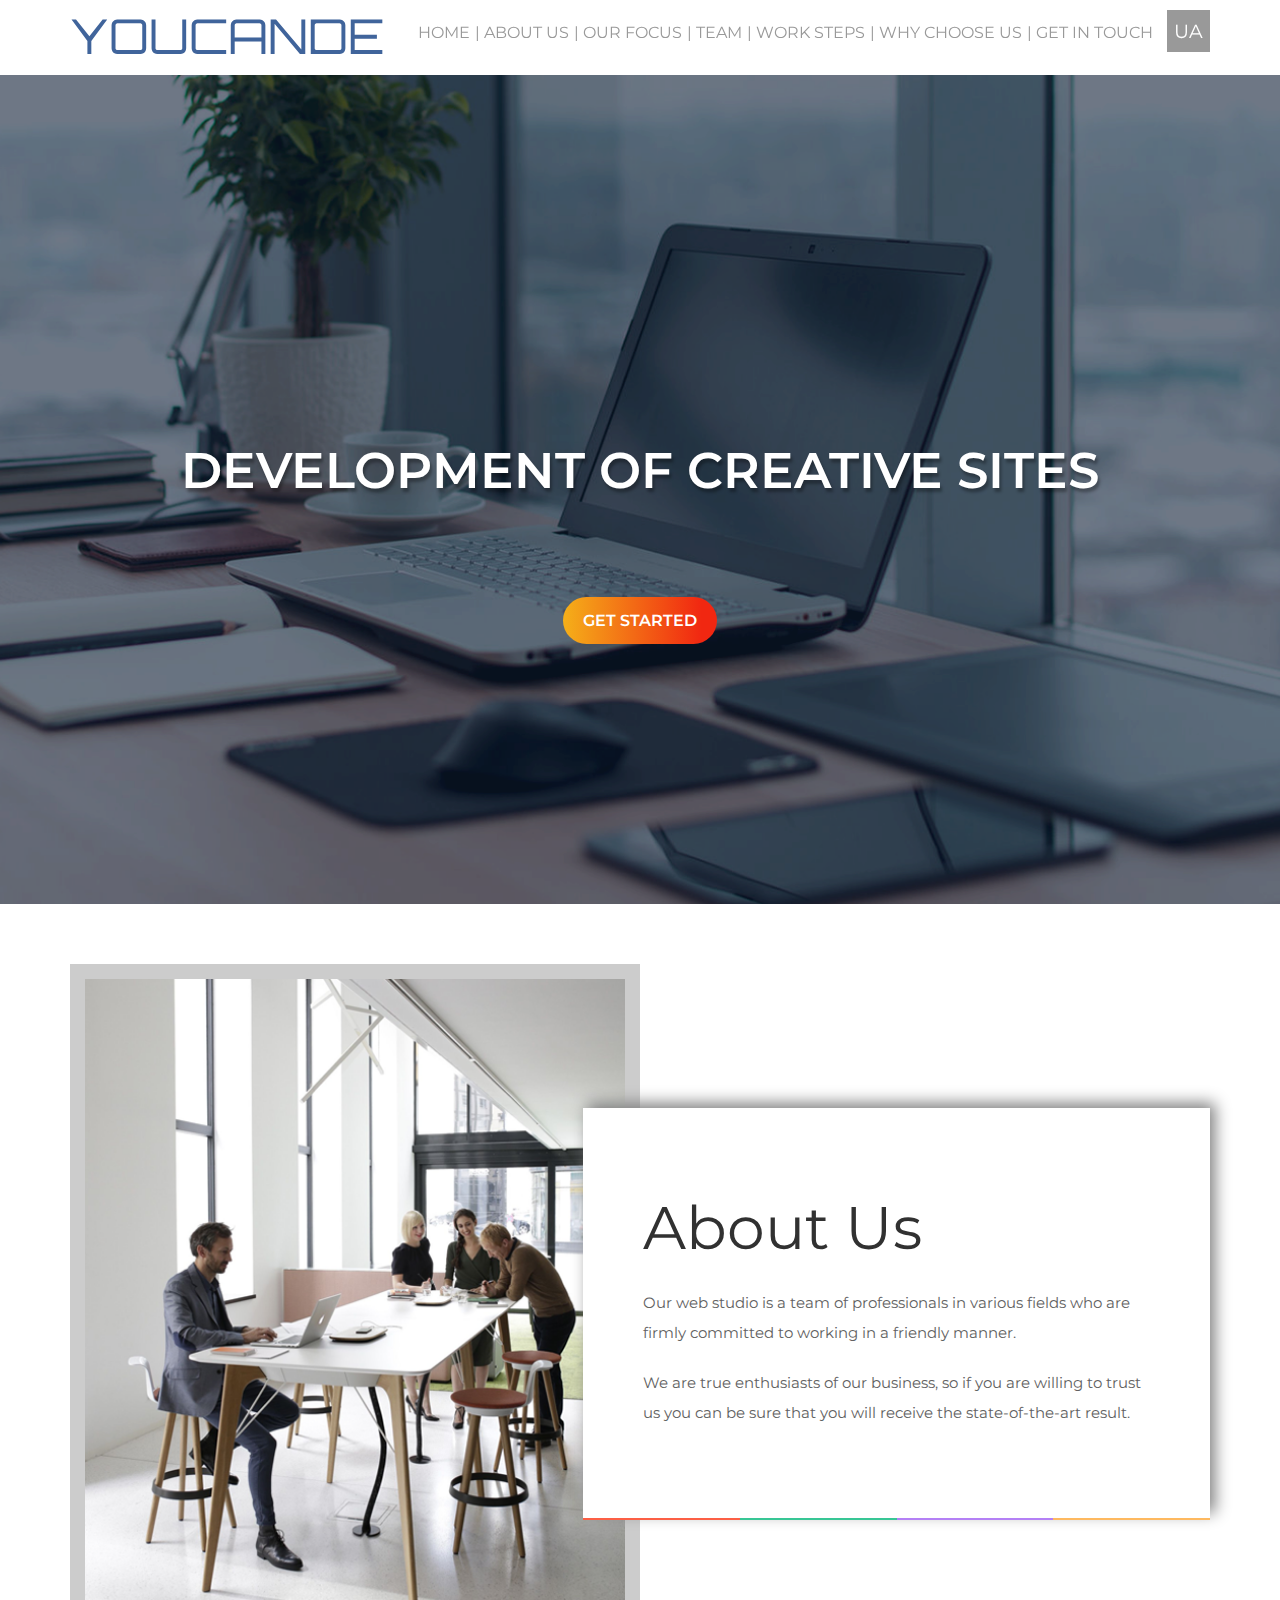
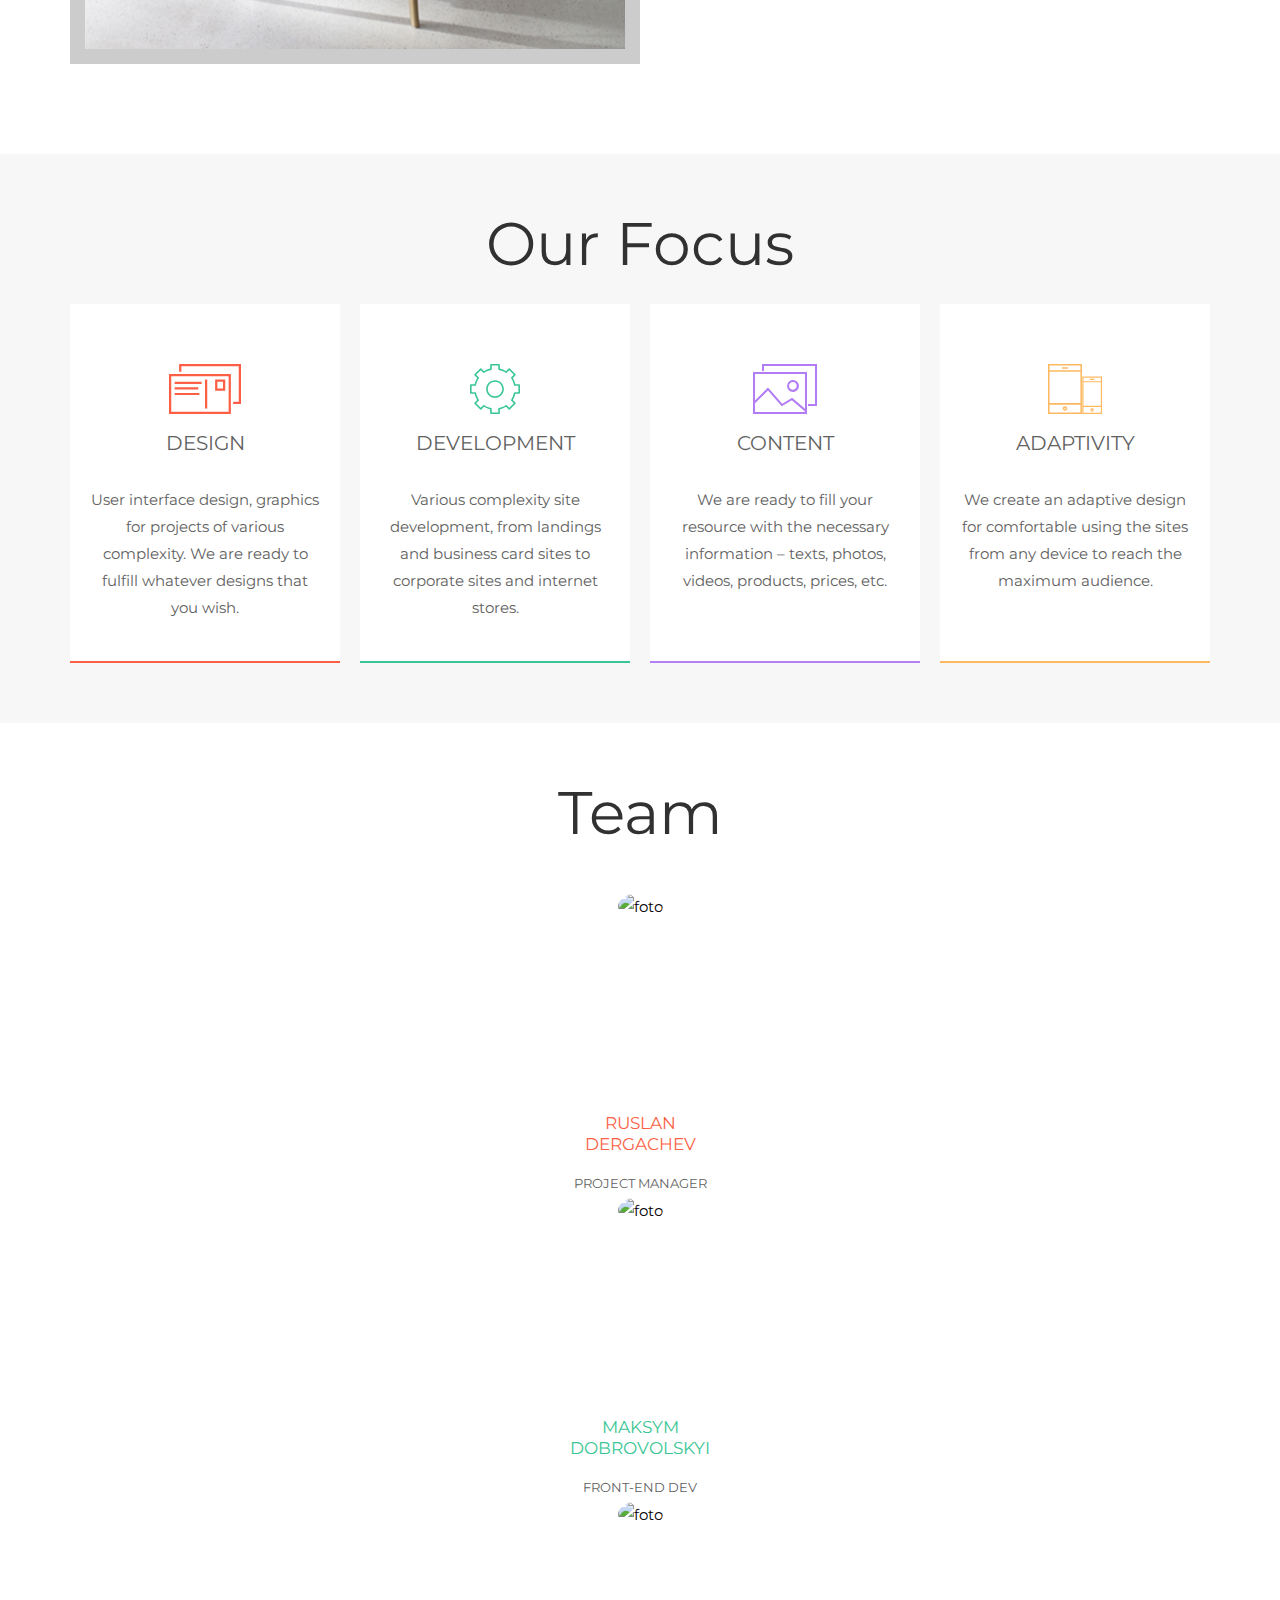
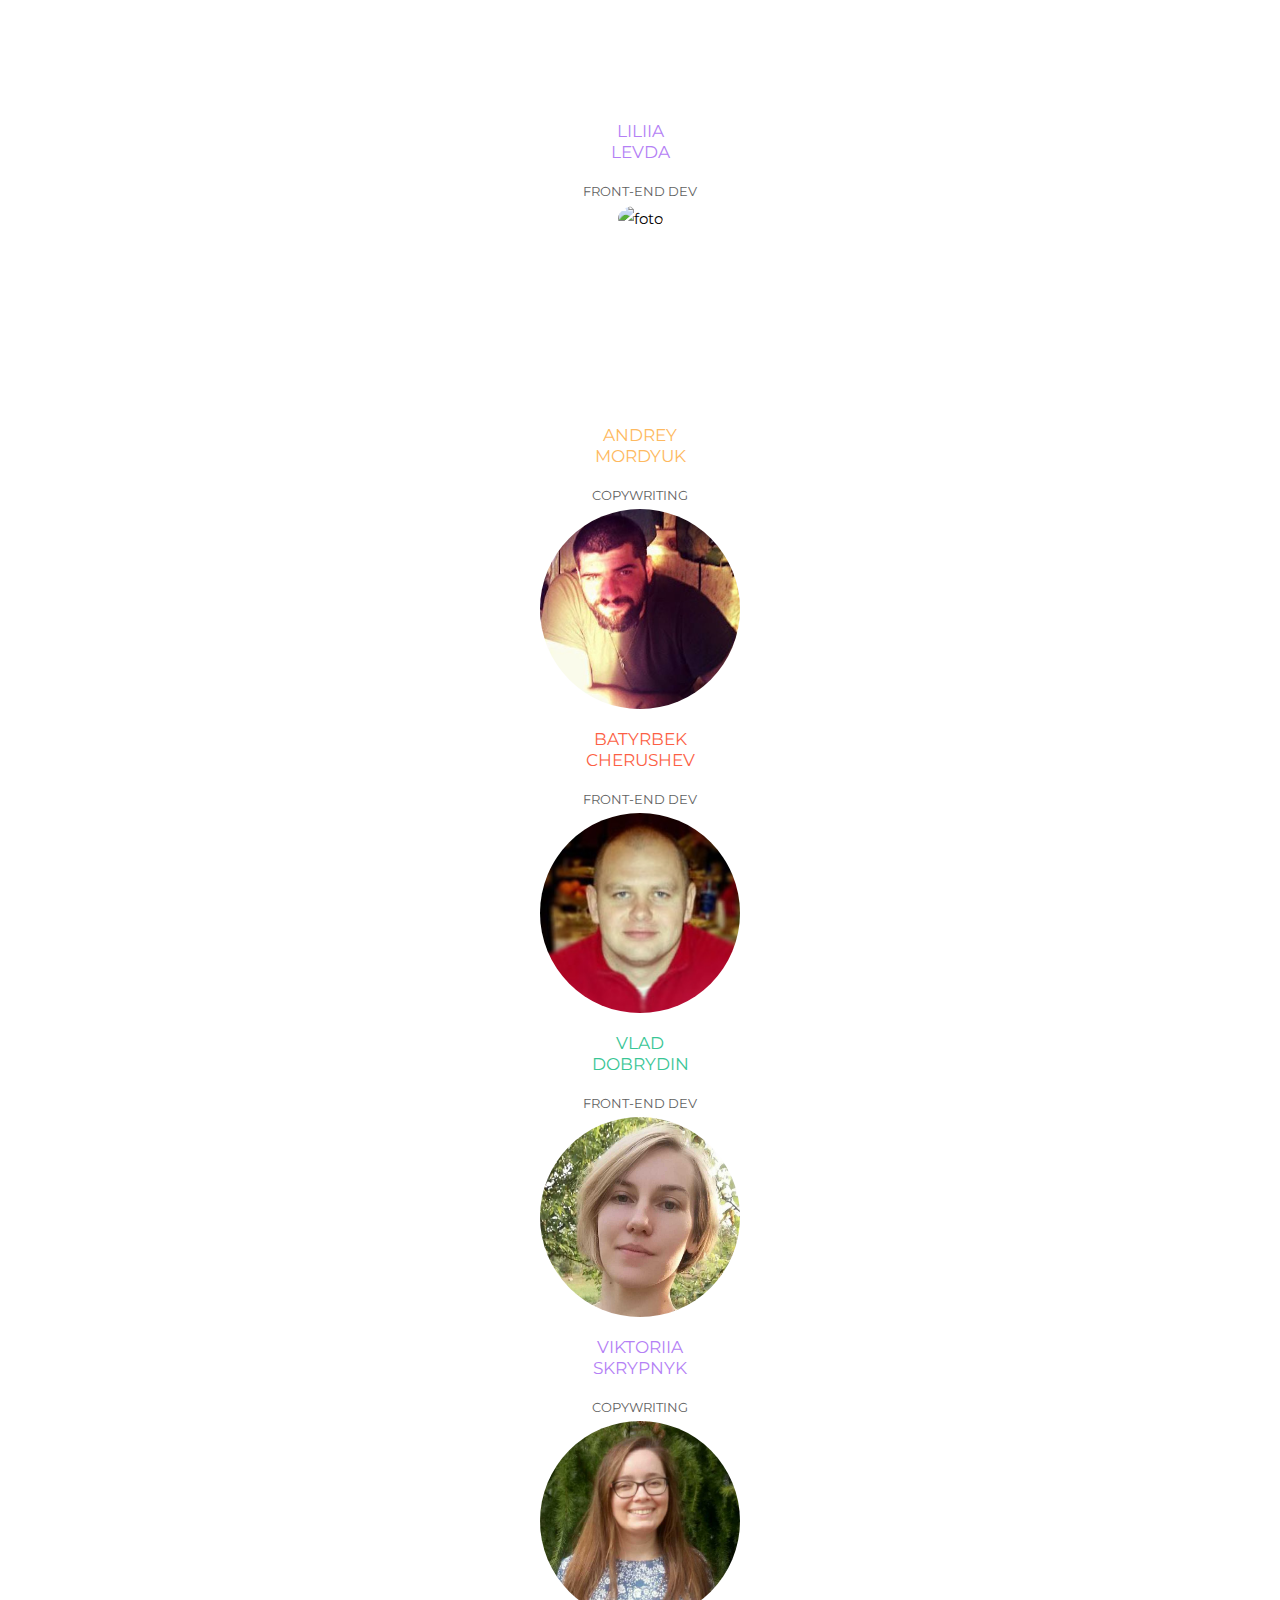
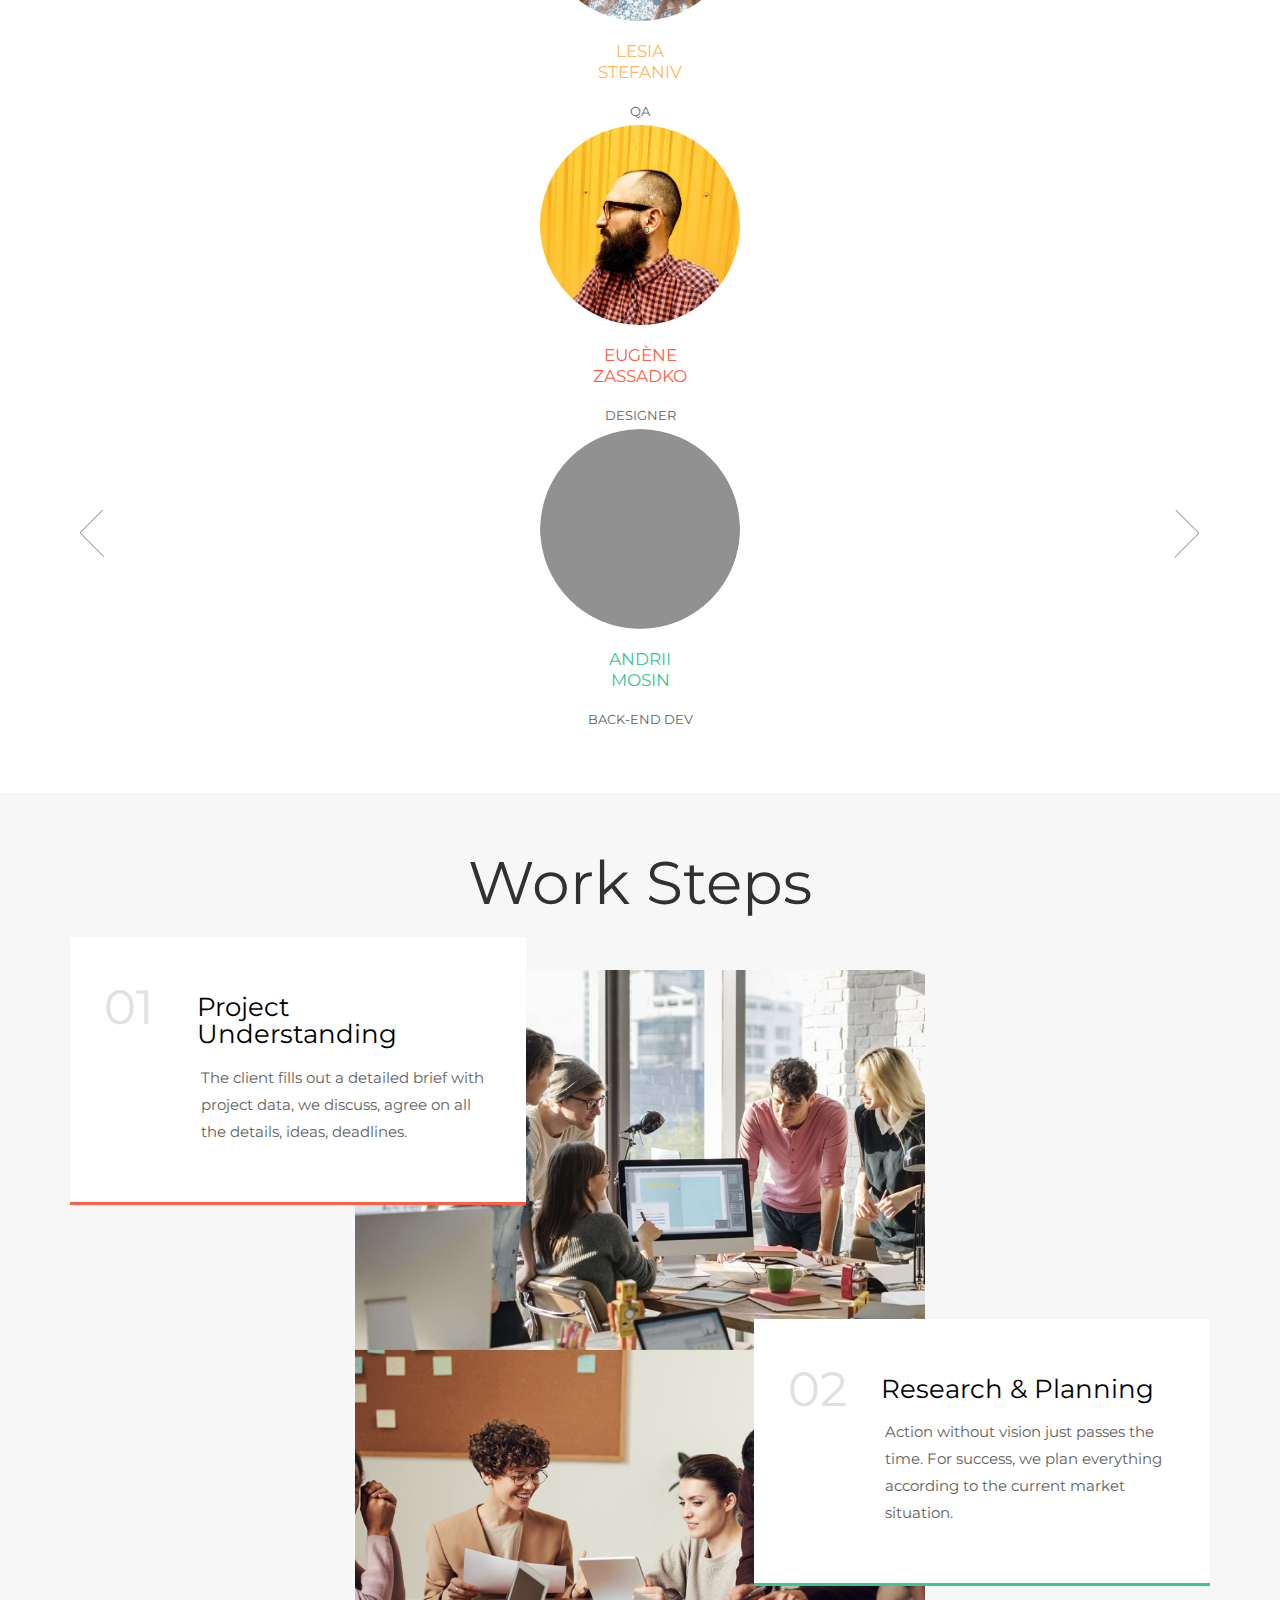
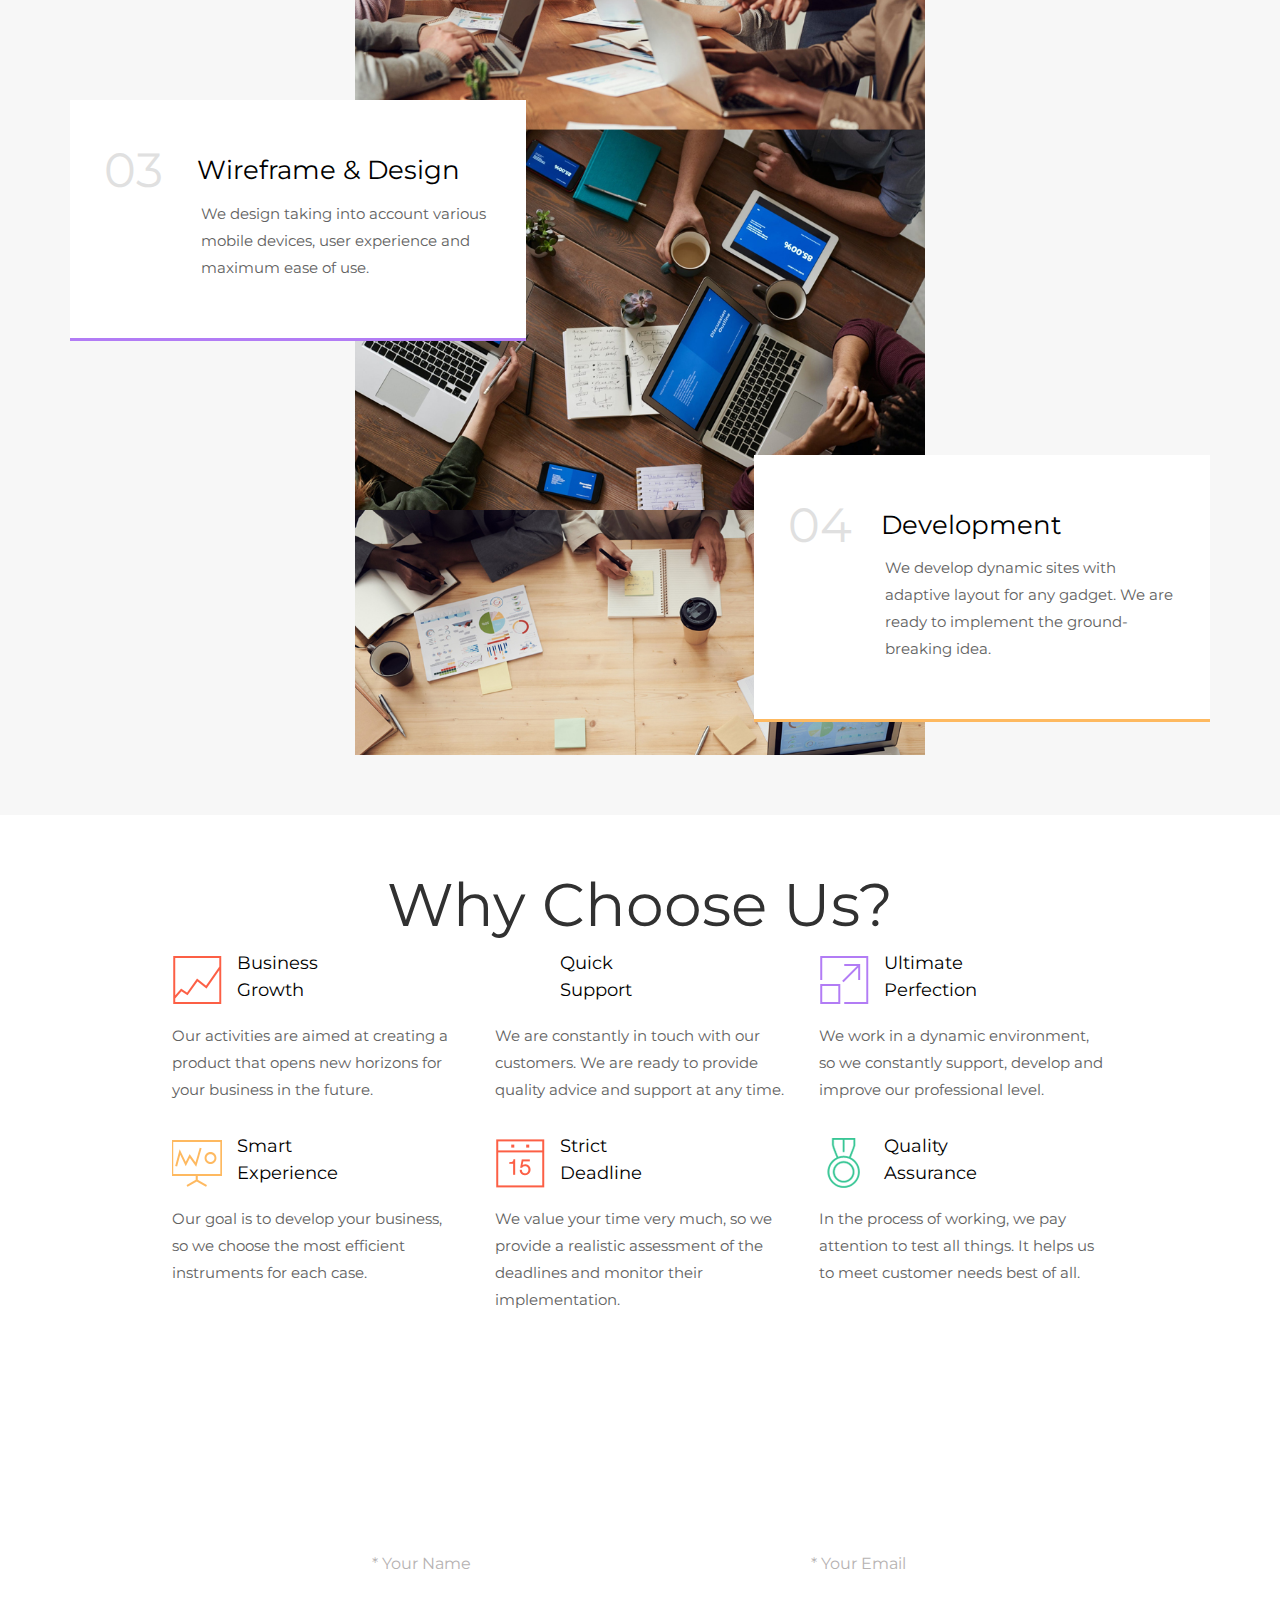
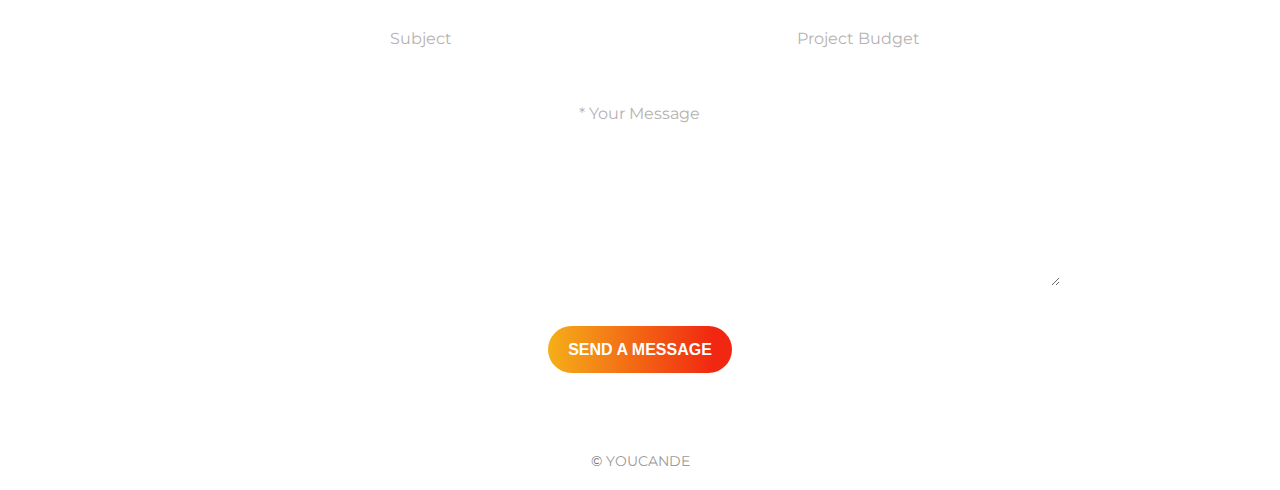
==== commit 97cc1ad0: "new function smooth scroll to the anchor" ====
--- a/index.html
+++ b/index.html
@@ -96,12 +96,12 @@
       <!-- ========================Home-End=============================================================================== -->
 
       <!-- ========================AboutUs (Ifenkiul)=============================================================================== -->
-      <div class="about" id="about">
+      <div class="about">
         <div class="container">
           <div class="about__row">
             <section class="about__left">
             </section>
-            <section class="about__right">
+            <section class="about__right" id="about">
               <div class="about__right__container">
                 <div class="about__right__container-text">
                   <h2 class="title" data-js="about-title">About Us</h2>
@@ -275,12 +275,12 @@
       <!-- ========================Team-End================================================================================= -->
 
       <!-- ========================WorkSteps================================================================================= -->
-      <div class="worksteps bg_grey_fon">
+      <div class="worksteps bg_grey_fon" id="worksteps">
         <div class="container">
           <h2 class="title" data-js="step-title">Work Steps</h2>
           <div class="ws_content">
             <div class="text_blocks">
-              <div class="wrap_tb bg1" id="worksteps">
+              <div class="wrap_tb bg1">
                 <picture>
                   <source srcset="img/compressed/workSt_1-min.jpg" media="(max-width:991.98px)">
                   <img src="img/workSt_1.jpg" />
--- a/css/style.css
+++ b/css/style.css
@@ -125,6 +125,7 @@
 .header {
   position: fixed;
   width: 100%;
+  height: 75px;
   top: 0;
   left: 0;
   z-index: 9999;
@@ -146,7 +147,7 @@
   position: relative;
   display: flex;
   justify-content: space-between;
-  height: 75px;
+  /*height: 75px;*/
   align-items: center;
 }
 
@@ -158,6 +159,8 @@
   display: flex;
   position: relative;
   z-index: 2;
+  padding-top: 10px;
+  height: 70px;
 }
 
 .about__right__rainbow.header__list--rainbow {
@@ -754,6 +757,7 @@
   width: 28%;
   min-width: 230px;
   padding: 15px;
+  vertical-align: top;
 }
 
 .blockW .icon {
--- a/css/media.css
+++ b/css/media.css
@@ -1,4 +1,4 @@
-@media (max-width: 1070px) {
+@media (max-width: 1170px) {
   /* Header */
   .header__logo {
     font-size: 38px;
@@ -6,11 +6,12 @@
   .header__list li {
     font-size: 14px;
   }
-  .header__body{
-    height: 60px;
+  .header,
+  .header__body {
+    height: 75px;
   }
   .home{
-    margin-top: 60px;
+   margin-top: 75px;
   }
   
   .langs button {
@@ -19,19 +20,25 @@
 
   /* Header-End */
 }
-@media (max-width: 959px) {
+@media (max-width: 1005px) {
   /* Header */
-  
+  .header__logo {
+    font-size: 34px;
+  }
+  .header__list li {
+    font-size: 12px;
+  }
+  .header,
+  .header__body {
+    height: 65px;
+  }
+  .home {
+    margin-top: 65px;
+  }
   /* Header-End */
 
   /* Team */
 
-.team {
-
-}
-.team__inner-title {
-
-}
   /* Team-End */
 
 }
@@ -43,24 +50,34 @@
   .header__list li {
     font-size: 12px;
   }
+  .header,
   .header__body {
-    height: 50px;
-  }
-  .home {
-    margin-top: 50px;
+    height: 65px;
+  }
+  .home {
+    margin-top: 65px;
   }
 
   /* Header-End */
 }
-@media (max-width: 860px) {
+@media (max-width: 890px) {
   /* Header */
+  .header,
+  .header__body {
+    height: 50px; 
+  }
   .header__logo {
     font-size: 20px;
   }
   .header__list li {
     font-size: 11px;
   }
-
+  li.langs {
+    top: 5px;
+  }
+  .home {
+    margin-top: 50px;
+  }
   /* Header-End */
 }
 @media (max-width: 768px) {
@@ -68,8 +85,9 @@
   body.lock {
     overflow: hidden;
   }
+  .header,
   .header__body {
-    height: 80px; /*50px*/
+    height: 75px; 
   }
   .header__logo {
     font-size: 48px; /*32px*/
@@ -165,16 +183,12 @@
     display: none;
   }
   .home {
-    margin-top: 80px;
+    margin-top: 75px;
   }
   /* Header-burgerEnd */
 
   /* Team */
  
-  .team {
-  }
-  .team__inner-title {
-  }
   .slider__team{
     padding: 0;
   }
@@ -186,13 +200,13 @@
     .langs button {
 	  display: inline-block!important;
 	  background-color: transparent;
-	  color: #999999;
+	  color: #40649B;
 	  font-size: 24px;
 	  padding: 50px 20px 0 0;
   }
   
   .langs button.active {
-	  color: #40649b;
+	  color: #999999;
   }
   
   .langs button:hover {
@@ -206,8 +220,9 @@
   .header__logo {
     font-size: 36px;
   }
+  .header,
   .header__body {
-    height: 60px; /*50px*/
+    height: 60px;
   }
   .header__burger{
     width: 45px;
@@ -238,9 +253,7 @@
   }
     /* Header-End */
   /* Team */
-  .team {
-  }
-  .team__inner-title{
+   .team__inner-title{
     margin-bottom: 20px;
   }
   .slick-list {
@@ -268,6 +281,7 @@
   .header__logo {
     font-size: 30px;
   }
+  .header,
   .header__body {
     height: 50px;
   }
@@ -292,6 +306,9 @@
   }
   .header__link {
     font-size: 18px;
+  }
+  .langs button{
+    font-size: 22px;
   }
   /* Header-burgerEnd */
 
@@ -566,7 +583,7 @@
   }
   
   .why_content .blockW {
-    width: 60%;
+    width: 70%;
 }
 
 .ws_content .block {
@@ -599,7 +616,7 @@
 
 .stepNumbMobile {
 	position: relative;
-    top: 18px;
+    top: 9px;
     left: -20px;
 }
 .block .descr {
@@ -614,4 +631,23 @@
 	font-size: 16px;  
   }
 }
+
+@media (max-width: 400px) {
+	.blockMobile {
+		float: left !important;
+	}
+	
+	.blockMobile {
+		left: -2px !important;
+	}
+	
+	.block .title_bl {
+		text-align: center;
+		width: 76% !important;
+	}
+	
+	.why_content .blockW {
+		width: 100%;
+	}
+}
 /* End======================== Work Steps and Why Select Us ============================= vdobrydin */
